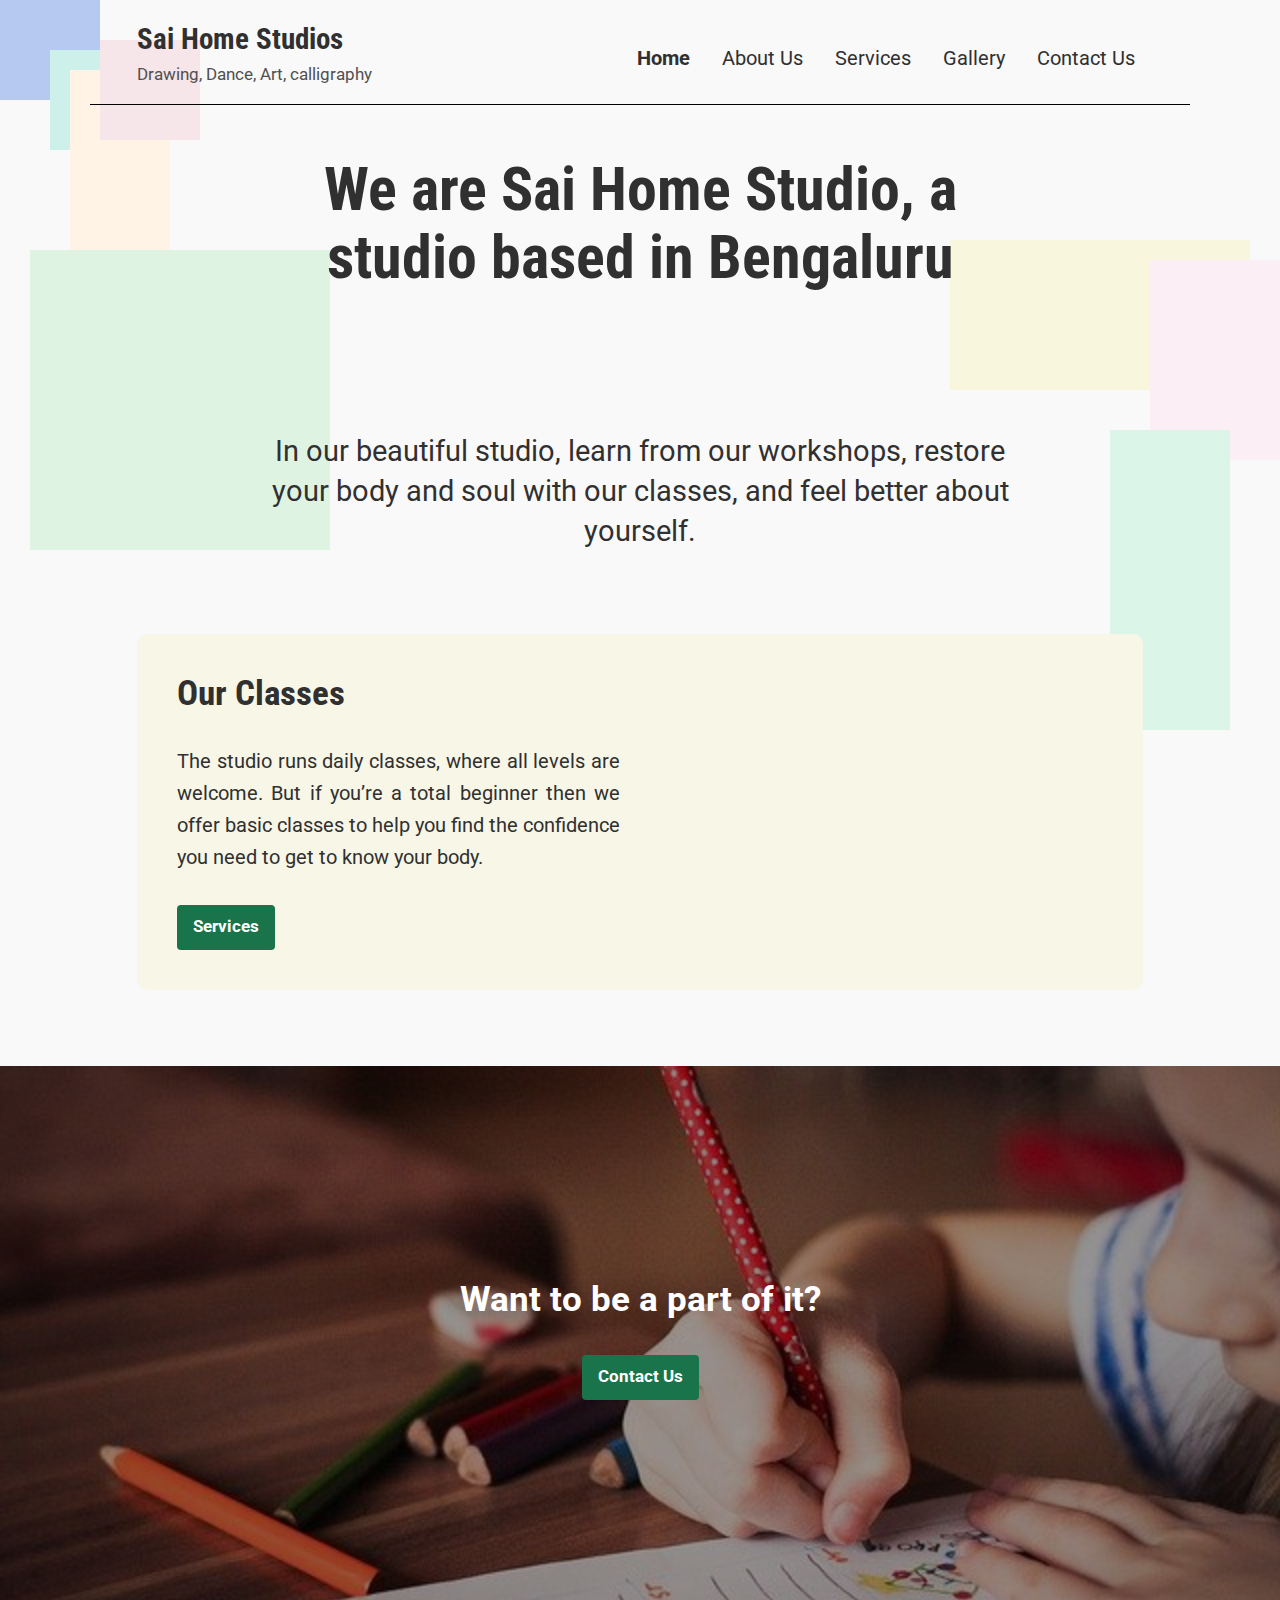
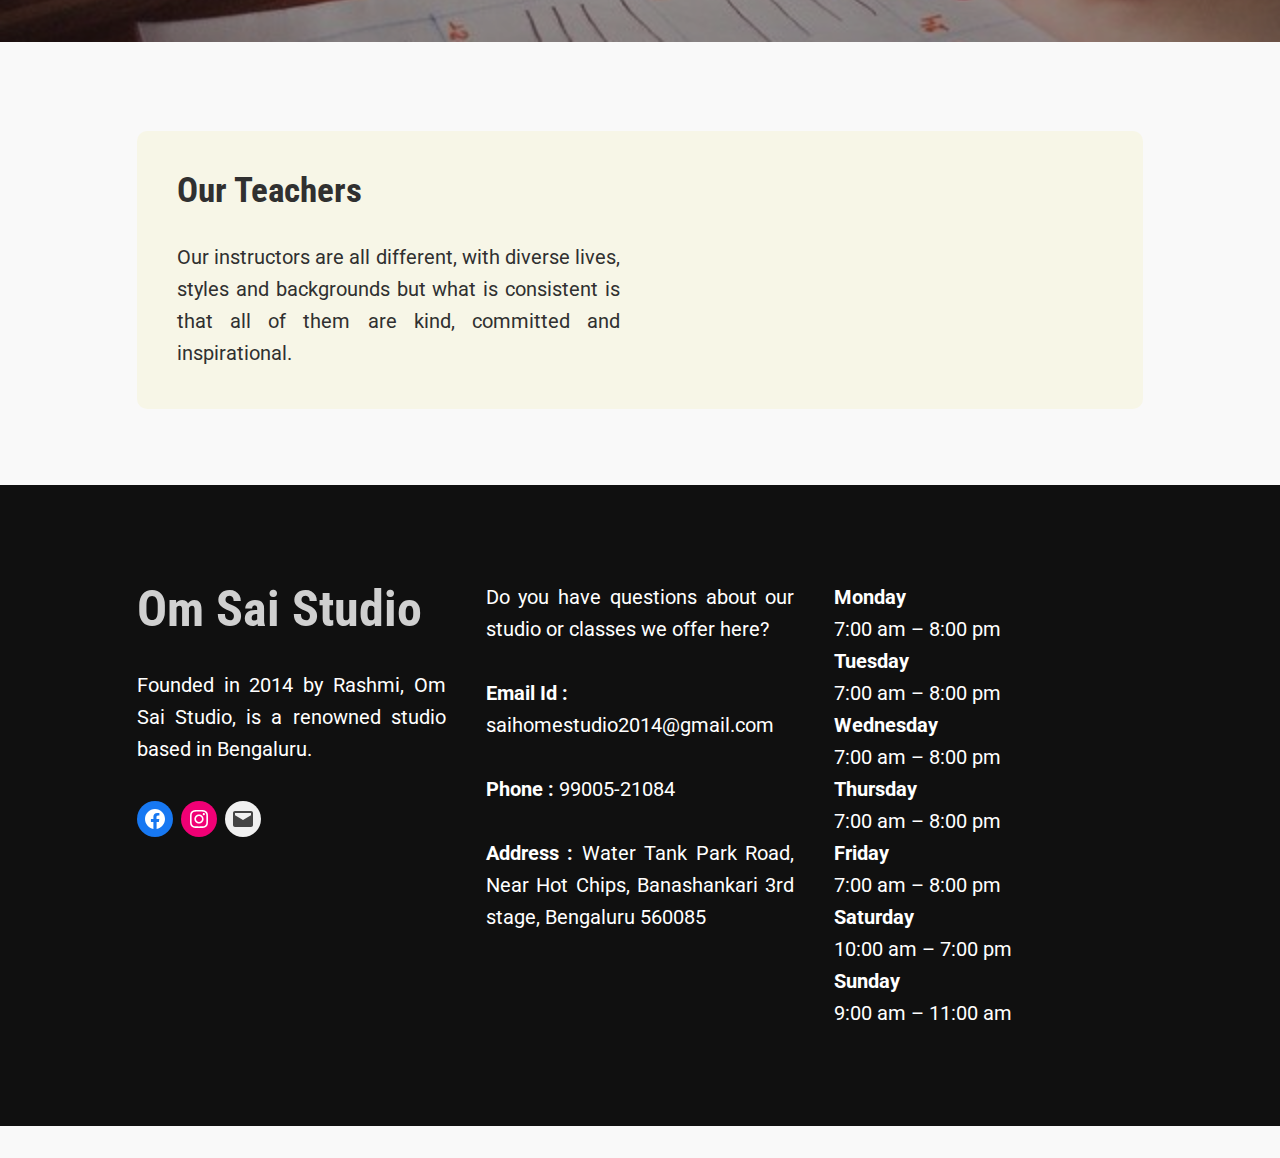
==== index.html @ 596f4fbd "Add files via upload" ====
<!doctype html>
<html lang="en">

<!-- Mirrored from confusemecom.wordpress.com/ by HTTrack Website Copier/3.x [XR&CO'2014], Mon, 20 Sep 2021 09:26:10 GMT -->
<!-- Added by HTTrack --><meta http-equiv="content-type" content="text/html;charset=UTF-8" /><!-- /Added by HTTrack -->
<head>
	<meta charset="UTF-8" />
	<meta name="viewport" content="width=device-width, initial-scale=1" />
	<link rel="profile" href="https://gmpg.org/xfn/11" />
	<title>Sai Home Studios &#8211; Drawing, Dance, Art, calligraphy</title>
<meta name='robots' content='max-image-preview:large' />
<link rel='dns-prefetch' href='http://s2.wp.com/' />
<link rel='dns-prefetch' href='http://s1.wp.com/' />
<link rel='dns-prefetch' href='http://s0.wp.com/' />
<link rel='dns-prefetch' href='http://wordpress.com/' />
<link rel='dns-prefetch' href='http://fonts.googleapis.com/' />
<link rel='dns-prefetch' href='http://s.pubmine.com/' />
<link rel='dns-prefetch' href='http://x.bidswitch.net/' />
<link rel='dns-prefetch' href='http://static.criteo.net/' />
<link rel='dns-prefetch' href='http://ib.adnxs.com/' />
<link rel='dns-prefetch' href='http://aax.amazon-adsystem.com/' />
<link rel='dns-prefetch' href='http://bidder.criteo.com/' />
<link rel='dns-prefetch' href='http://cas.criteo.com/' />
<link rel='dns-prefetch' href='http://gum.criteo.com/' />
<link rel='dns-prefetch' href='http://ads.pubmatic.com/' />
<link rel='dns-prefetch' href='http://gads.pubmatic.com/' />
<link rel='dns-prefetch' href='http://tpc.googlesyndication.com/' />
<link rel='dns-prefetch' href='http://ad.doubleclick.net/' />
<link rel='dns-prefetch' href='http://googleads.g.doubleclick.net/' />
<link rel='dns-prefetch' href='http://www.googletagservices.com/' />
<link rel='dns-prefetch' href='http://cdn.switchadhub.com/' />
<link rel='dns-prefetch' href='http://delivery.g.switchadhub.com/' />
<link rel='dns-prefetch' href='http://delivery.swid.switchadhub.com/' />
<link rel='dns-prefetch' href='http://a.teads.tv/' />
<link rel='dns-prefetch' href='http://prebid.media.net/' />
<link rel='dns-prefetch' href='http://adserver-us.adtech.advertising.com/' />
<link rel='dns-prefetch' href='http://fastlane.rubiconproject.com/' />
<link rel='dns-prefetch' href='http://prebid-server.rubiconproject.com/' />
<link rel='dns-prefetch' href='http://hb-api.omnitagjs.com/' />
<link rel='dns-prefetch' href='http://mtrx.go.sonobi.com/' />
<link rel='dns-prefetch' href='http://apex.go.sonobi.com/' />
<link rel='dns-prefetch' href='http://u.openx.net/' />
<link rel="alternate" type="application/rss+xml" title="Sai Home Studios &raquo; Feed" href="feed/index.html" />
<link rel="alternate" type="application/rss+xml" title="Sai Home Studios &raquo; Comments Feed" href="comments/feed/index.html" />
	<script type="text/javascript">
		/* <![CDATA[ */
		function addLoadEvent(func) {
			var oldonload = window.onload;
			if (typeof window.onload != 'function') {
				window.onload = func;
			} else {
				window.onload = function () {
					oldonload();
					func();
				}
			}
		}
		/* ]]> */
	</script>
			<script type="text/javascript">
			window._wpemojiSettings = {"baseUrl":"https:\/\/s0.wp.com\/wp-content\/mu-plugins\/wpcom-smileys\/twemoji\/2\/72x72\/","ext":".png","svgUrl":"https:\/\/s0.wp.com\/wp-content\/mu-plugins\/wpcom-smileys\/twemoji\/2\/svg\/","svgExt":".svg","source":{"concatemoji":"https:\/\/s1.wp.com\/wp-includes\/js\/wp-emoji-release.min.js?m=1625065786h&ver=5.8.1"}};
			!function(e,a,t){var n,r,o,i=a.createElement("canvas"),p=i.getContext&&i.getContext("2d");function s(e,t){var a=String.fromCharCode;p.clearRect(0,0,i.width,i.height),p.fillText(a.apply(this,e),0,0);e=i.toDataURL();return p.clearRect(0,0,i.width,i.height),p.fillText(a.apply(this,t),0,0),e===i.toDataURL()}function c(e){var t=a.createElement("script");t.src=e,t.defer=t.type="text/javascript",a.getElementsByTagName("head")[0].appendChild(t)}for(o=Array("flag","emoji"),t.supports={everything:!0,everythingExceptFlag:!0},r=0;r<o.length;r++)t.supports[o[r]]=function(e){if(!p||!p.fillText)return!1;switch(p.textBaseline="top",p.font="600 32px Arial",e){case"flag":return s([127987,65039,8205,9895,65039],[127987,65039,8203,9895,65039])?!1:!s([55356,56826,55356,56819],[55356,56826,8203,55356,56819])&&!s([55356,57332,56128,56423,56128,56418,56128,56421,56128,56430,56128,56423,56128,56447],[55356,57332,8203,56128,56423,8203,56128,56418,8203,56128,56421,8203,56128,56430,8203,56128,56423,8203,56128,56447]);case"emoji":return!s([10084,65039,8205,55357,56613],[10084,65039,8203,55357,56613])}return!1}(o[r]),t.supports.everything=t.supports.everything&&t.supports[o[r]],"flag"!==o[r]&&(t.supports.everythingExceptFlag=t.supports.everythingExceptFlag&&t.supports[o[r]]);t.supports.everythingExceptFlag=t.supports.everythingExceptFlag&&!t.supports.flag,t.DOMReady=!1,t.readyCallback=function(){t.DOMReady=!0},t.supports.everything||(n=function(){t.readyCallback()},a.addEventListener?(a.addEventListener("DOMContentLoaded",n,!1),e.addEventListener("load",n,!1)):(e.attachEvent("onload",n),a.attachEvent("onreadystatechange",function(){"complete"===a.readyState&&t.readyCallback()})),(n=t.source||{}).concatemoji?c(n.concatemoji):n.wpemoji&&n.twemoji&&(c(n.twemoji),c(n.wpemoji)))}(window,document,window._wpemojiSettings);
		</script>
		<style type="text/css">
img.wp-smiley,
img.emoji {
	display: inline !important;
	border: none !important;
	box-shadow: none !important;
	height: 1em !important;
	width: 1em !important;
	margin: 0 .07em !important;
	vertical-align: -0.1em !important;
	background: none !important;
	padding: 0 !important;
}
</style>
	<link rel='stylesheet' id='all-css-0-1' href="style.css" type='text/css' media='all' />
<style id='wp-block-library-inline-css'>
.has-text-align-justify {
	text-align:justify;
}
</style>
<link rel='stylesheet' id='print-css-1-1' href='../s1.wp.com/wp-content/themes/pub/varia/print9298.css?m=1571655471h&amp;cssminify=yes' type='text/css' media='print' />
<link rel='stylesheet' id='all-css-2-1' href='style1.css' type='text/css' media='all' />
<link crossorigin="anonymous" rel='stylesheet' id='balasana-fonts-css'  href='https://fonts.googleapis.com/css?family=Roboto+Condensed%3A400%2C400i%2C700%2C700i%7CRoboto%3A400%2C400i%2C700%2C700i&amp;subset=latin%2Clatin-ext' media='all' />
<link rel='stylesheet' id='all-css-4-1' href='../s0.wp.com/wp-content/themes/pub/balasana/styleee19.css?m=1631178000h&amp;cssminify=yes' type='text/css' media='all' />
<style id='jetpack-global-styles-frontend-style-inline-css'>
:root { --font-headings: unset; --font-base: unset; --font-headings-default: -apple-system,BlinkMacSystemFont,"Segoe UI",Roboto,Oxygen-Sans,Ubuntu,Cantarell,"Helvetica Neue",sans-serif; --font-base-default: -apple-system,BlinkMacSystemFont,"Segoe UI",Roboto,Oxygen-Sans,Ubuntu,Cantarell,"Helvetica Neue",sans-serif;}
</style>
<link rel='stylesheet' id='all-css-6-1' href='https://s1.wp.com/_static/??-eJxti8sKgCAQAH8o297RIfoWE1NjdaVV+v3o0CHqNAzMwBmFopB0SOCziJiNCwyROIkNpTuArTxcMA9LxVzA/8WknESBZOgtnylZ7TWD7cAgrRLvYPFzPbT12PRTX+0XZRA3zg==?cssminify=yes' type='text/css' media='all' />
<script id='wpcom-actionbar-placeholder-js-extra'>
var actionbardata = {"siteID":"173208631","siteName":"Sai Home Studios","siteURL":"http:\/\/confusemecom.wordpress.com","siteHost":"confusemecom.wordpress.com","icon":"<img alt='' src='https:\/\/s2.wp.com\/i\/logo\/wpcom-gray-white.png' class='avatar avatar-50' height='50' width='50' \/>","canManageOptions":"","canCustomizeSite":"","isFollowing":"","themeSlug":"pub\/balasana","signupURL":"https:\/\/wordpress.com\/start\/","loginURL":"https:\/\/wordpress.com\/log-in?redirect_to=https%3A%2F%2Fconfusemecom.wordpress.com%2F&signup_flow=account","themeURL":"https:\/\/wordpress.com\/theme\/balasana\/","xhrURL":"https:\/\/confusemecom.wordpress.com\/wp-admin\/admin-ajax.php","nonce":"1569becc93","isSingular":"1","isFolded":"","isLoggedIn":"","isMobile":"","subscribeNonce":"<input type=\"hidden\" id=\"_wpnonce\" name=\"_wpnonce\" value=\"d8357af1ea\" \/>","referer":"https:\/\/confusemecom.wordpress.com\/","canFollow":"1","feedID":"103667141","statusMessage":"","subsEmailDefault":"instantly","customizeLink":"https:\/\/confusemecom.wordpress.com\/wp-admin\/customize.php?url=https%3A%2F%2Fconfusemecom.wordpress.com%2F","postID":"42","shortlink":"https:\/\/wp.me\/PbILtB-G","canEditPost":"","editLink":"https:\/\/wordpress.com\/page\/confusemecom.wordpress.com\/42","statsLink":"https:\/\/wordpress.com\/stats\/post\/42\/confusemecom.wordpress.com","i18n":{"view":"View site","follow":"Follow","following":"Following","edit":"Edit","login":"Log in","signup":"Sign up","customize":"Customize","report":"Report this content","themeInfo":"Get theme: Balasana","shortlink":"Copy shortlink","copied":"Copied","followedText":"New posts from this site will now appear in your <a href=\"https:\/\/wordpress.com\/read\">Reader<\/a>","foldBar":"Collapse this bar","unfoldBar":"Expand this bar","editSubs":"Manage subscriptions","viewReader":"View site in Reader","viewReadPost":"View post in Reader","subscribe":"Sign me up","enterEmail":"Enter your email address","followers":"","alreadyUser":"Already have a WordPress.com account? <a href=\"https:\/\/wordpress.com\/log-in?redirect_to=https%3A%2F%2Fconfusemecom.wordpress.com%2F&signup_flow=account\">Log in now.<\/a>","stats":"Stats","notifyNewPosts":"Notify me of new posts","notifyNewPostsDetails":"Receive web and mobile notifications for new posts from this site.","emailNewPosts":"Email me new posts","emailNewPostsDetails":"You can customize your notification settings further <a href=\"https:\/\/wordpress.com\/following\/manage?s=confusemecom.wordpress.com\">here<\/a>.","emailNewComments":"Email me new comments","instantly":"Instantly","daily":"Daily","weekly":"Weekly"}};
</script>
<script crossorigin='anonymous' type='text/javascript' src='https://s2.wp.com/_static/??-eJyFykEKwkAMQNELmQ4qtboQz1LbWDJMknGSQXt7K9SFILj6i//CI8Og4igeooWs5oxm/YRNtE34vqxXSgjVsCxAHEhu+sOV5JCLPufPIxlSHdHeM94rlnlNwyR/ETBNpXdc8YXP28OuOx3brt3HF3swRvU='></script>
<script type='text/javascript'>
	window.addEventListener( 'DOMContentLoaded', function() {
		rltInitialize( {"token":null,"iframeOrigins":["https:\/\/widgets.wp.com"]} );
	} );
</script>
<link rel="EditURI" type="application/rsd+xml" title="RSD" href="xmlrpc0db0.php?rsd" />
<link rel="wlwmanifest" type="application/wlwmanifest+xml" href="https://s1.wp.com/wp-includes/wlwmanifest.xml" />
<meta name="generator" content="WordPress.com" />
<link rel="canonical" href="index.html" />
<link rel='shortlink' href='https://wp.me/PbILtB-G' />
<link rel="alternate" type="application/json+oembed" href="https://public-api.wordpress.com/oembed/?format=json&amp;url=https%3A%2F%2Fconfusemecom.wordpress.com%2F&amp;for=wpcom-auto-discovery" /><link rel="alternate" type="application/xml+oembed" href="https://public-api.wordpress.com/oembed/?format=xml&amp;url=https%3A%2F%2Fconfusemecom.wordpress.com%2F&amp;for=wpcom-auto-discovery" />
<!-- Jetpack Open Graph Tags -->
<meta property="og:type" content="website" />
<meta property="og:title" content="Sai Home Studios" />
<meta property="og:description" content="Drawing, Dance, Art, calligraphy" />
<meta property="og:url" content="https://confusemecom.wordpress.com/" />
<meta property="og:site_name" content="Sai Home Studios" />
<meta property="og:image" content="https://confusemecom.files.wordpress.com/2021/09/child-865116_640.jpg" />
<meta property="og:image:width" content="640" />
<meta property="og:image:height" content="426" />
<meta property="og:locale" content="en_US" />
<meta name="twitter:site" content="@wordpressdotcom" />
<meta name="twitter:text:title" content="Home" />
<meta name="twitter:image" content="https://confusemecom.files.wordpress.com/2021/09/child-865116_640.jpg?w=640" />
<meta name="twitter:card" content="summary_large_image" />
<meta property="fb:app_id" content="249643311490" />
<meta property="article:publisher" content="https://www.facebook.com/WordPresscom" />

<!-- End Jetpack Open Graph Tags -->
<!-- <link rel="shortcut icon" type="image/x-icon" href="https://s1.wp.com/i/favicon.ico" sizes="16x16 24x24 32x32 48x48" /> -->
<!-- <link rel="icon" type="image/x-icon" href="https://s1.wp.com/i/favicon.ico" sizes="16x16 24x24 32x32 48x48" /> -->
<link rel="shortcut icon" type="image/x-icon" href="favi.ico" sizes="16x16 24x24 32x32 48x48" />
<link rel="icon" type="image/x-icon" href="favi.ico" sizes="16x16 24x24 32x32 48x48" />
<link rel="apple-touch-icon" href="../s2.wp.com/i/webclip.png" />
<link rel="search" type="application/opensearchdescription+xml" href="osd.xml" title="Sai Home Studios" />
<link rel="search" type="application/opensearchdescription+xml" href="https://s1.wp.com/opensearch.xml" title="WordPress.com" />
<meta name="application-name" content="Sai Home Studios" /><meta name="msapplication-window" content="width=device-width;height=device-height" /><meta name="msapplication-tooltip" content="Drawing, Dance, Art, calligraphy" /><meta name="msapplication-task" content="name=Subscribe;action-uri=https://confusemecom.wordpress.com/feed/;icon-uri=https://s1.wp.com/i/favicon.ico" /><meta name="msapplication-task" content="name=Sign up for a free blog;action-uri=http://wordpress.com/signup/;icon-uri=https://s1.wp.com/i/favicon.ico" /><meta name="msapplication-task" content="name=WordPress.com Support;action-uri=http://support.wordpress.com/;icon-uri=https://s1.wp.com/i/favicon.ico" /><meta name="msapplication-task" content="name=WordPress.com Forums;action-uri=http://forums.wordpress.com/;icon-uri=https://s1.wp.com/i/favicon.ico" /><meta name="description" content="We are Sai Home Studio, a studio based in ,Bengaluru In our beautiful studio, learn from our workshops, restore your body and soul with our classes, and feel better about yourself. Our Classes The studio runs daily classes, where all levels are welcome. But if you’re a total beginner then we offer basic classes to&hellip;" />
		<script type="text/javascript">

			window.doNotSellCallback = function() {

				var linkElements = [
					'a[href="https://wordpress.com/?ref=footer_blog"]',
					'a[href="https://wordpress.com/?ref=footer_website"]',
					'a[href="https://wordpress.com/?ref=vertical_footer"]',
					'a[href^="https://wordpress.com/?ref=footer_segment_"]',
				].join(',');

				var dnsLink = document.createElement( 'a' );
				dnsLink.href = 'https://wordpress.com/advertising-program-optout/';
				dnsLink.classList.add( 'do-not-sell-link' );
				dnsLink.rel = 'nofollow';
				dnsLink.style.marginLeft = '0.5em';
				dnsLink.textContent = 'Do Not Sell My Personal Information';

				var creditLinks = document.querySelectorAll( linkElements );

				if ( 0 === creditLinks.length ) {
					return false;
				}

				Array.prototype.forEach.call( creditLinks, function( el ) {
					el.insertAdjacentElement( 'afterend', dnsLink );
				});

				return true;
			};

		</script>
				<script type="text/javascript">
		function __ATA_CC() {var v = document.cookie.match('(^|;) ?personalized-ads-consent=([^;]*)(;|$)');return v ? 1 : 0;}
		var __ATA_PP = { 'pt': 0, 'ht': 0, 'tn': 'balasana', 'amp': false, 'consent': __ATA_CC(), 'gdpr_applies': false, 'ad': { 'label': { 'text': 'Advertisements' }, 'reportAd': { 'text': 'Report this ad' } }, 'siteid': 8982, 'blogid': 173208631 };
		var __ATA = __ATA || {};
		__ATA.cmd = __ATA.cmd || [];
		__ATA.criteo = __ATA.criteo || {};
		__ATA.criteo.cmd = __ATA.criteo.cmd || [];
		</script>
		<script type="text/javascript">
		(function(){var g=Date.now||function(){return+new Date};function h(a,b){a:{for(var c=a.length,d="string"==typeof a?a.split(""):a,e=0;e<c;e++)if(e in d&&b.call(void 0,d[e],e,a)){b=e;break a}b=-1}return 0>b?null:"string"==typeof a?a.charAt(b):a[b]};function k(a,b,c){c=null!=c?"="+encodeURIComponent(String(c)):"";if(b+=c){c=a.indexOf("#");0>c&&(c=a.length);var d=a.indexOf("?");if(0>d||d>c){d=c;var e=""}else e=a.substring(d+1,c);a=[a.substr(0,d),e,a.substr(c)];c=a[1];a[1]=b?c?c+"&"+b:b:c;a=a[0]+(a[1]?"?"+a[1]:"")+a[2]}return a};var l=0;function m(a,b){var c=document.createElement("script");c.src=a;c.onload=function(){b&&b(void 0)};c.onerror=function(){b&&b("error")};a=document.getElementsByTagName("head");var d;a&&0!==a.length?d=a[0]:d=document.documentElement;d.appendChild(c)}function n(a){var b=void 0===b?document.cookie:b;return(b=h(b.split("; "),function(c){return-1!=c.indexOf(a+"=")}))?b.split("=")[1]:""}function p(a){return"string"==typeof a&&0<a.length}
		function r(a,b,c){b=void 0===b?"":b;c=void 0===c?".":c;var d=[];Object.keys(a).forEach(function(e){var f=a[e],q=typeof f;"object"==q&&null!=f||"function"==q?d.push(r(f,b+e+c)):null!==f&&void 0!==f&&(e=encodeURIComponent(b+e),d.push(e+"="+encodeURIComponent(f)))});return d.filter(p).join("&")}function t(a,b){a||((window.__ATA||{}).config=b.c,m(b.url))}var u=Math.floor(1E13*Math.random()),v=window.__ATA||{};window.__ATA=v;window.__ATA.cmd=v.cmd||[];v.rid=u;v.createdAt=g();var w=window.__ATA||{},x="s.pubmine.com";
		w&&w.serverDomain&&(x=w.serverDomain);var y="//"+x+"/conf",z=window.top===window,A=window.__ATA_PP&&window.__ATA_PP.gdpr_applies,B="boolean"===typeof A?Number(A):null,C=window.__ATA_PP||null,D=z?document.referrer?document.referrer:null:null,E=z?window.location.href:document.referrer?document.referrer:null,F,G=n("__ATA_tuuid");F=G?G:null;var H=window.innerWidth+"x"+window.innerHeight,I=n("usprivacy"),J=r({gdpr:B,pp:C,rid:u,src:D,ref:E,tuuid:F,vp:H,us_privacy:I?I:null},"",".");
		(function(a){var b=void 0===b?"cb":b;l++;var c="callback__"+g().toString(36)+"_"+l.toString(36);a=k(a,b,c);window[c]=function(d){t(void 0,d)};m(a,function(d){d&&t(d)})})(y+"?"+J);}).call(this);
		</script><!-- There is no amphtml version available for this URL. --><script type="text/javascript">
	window.google_analytics_uacct = "UA-52447-2";
</script>

<script type="text/javascript">
	var _gaq = _gaq || [];
	_gaq.push(['_setAccount', 'UA-52447-2']);
	_gaq.push(['_gat._anonymizeIp']);
	_gaq.push(['_setDomainName', 'wordpress.com']);
	_gaq.push(['_initData']);
	_gaq.push(['_trackPageview']);

	(function() {
		var ga = document.createElement('script'); ga.type = 'text/javascript'; ga.async = true;
		ga.src = ('https:' == document.location.protocol ? 'https://ssl' : 'http://www') + '.google-analytics.com/ga.js';
		(document.getElementsByTagName('head')[0] || document.getElementsByTagName('body')[0]).appendChild(ga);
	})();
</script>
</head>

<body style="background:#F9F9F9;" class="home page-template-default page page-id-42 wp-embed-responsive customizer-styles-applied singular image-filters-enabled hide-homepage-title has-marketing-bar has-marketing-bar-theme-balasana highlander-enabled highlander-light">

<div class="bubbles"> <p style="width: 100px;"></p> </div>
<div class="bubble"> <p style="width:100px"></p> </div>
<div class="bubbl"> <p style="width:100px"></p> </div>
<div class="bubb"> <p style="width:100px"></p> </div>
<div class="bub"> <p style="width:300px"></p> </div>
<div class="bu"> <p style="width:300px"></p> </div>
<div class="b"> <p style="width:130px"></p> </div>
<div class="c"> <p style="width:120px"></p> </div>
<div id="page" class="site">
	<a class="skip-link screen-reader-text" href="#content">Skip to content</a>

	<header  id="masthead"  class="site-header responsive-max-width">
	<div class="site-branding">

								<p class="site-title"><a href="index.html" rel="home">Sai Home Studios</a></p>
								<!-- <img src="shsWhite.png" style="height:70px;" class="site-title"> -->

				<p class="site-description">
				Drawing, Dance, Art, calligraphy			</p>
	</div><!-- .site-branding -->
		<nav id="site-navigation" class="main-navigation" aria-label="Main Navigation">
		<input type="checkbox" role="button" aria-haspopup="true" id="toggle" class="hide-visually">
		<label for="toggle" id="toggle-menu" class="button">
			Menu			<span class="hide-visually expanded-text">expanded</span>
			<span class="hide-visually collapsed-text">collapsed</span>
		</label>
		<div class="menu-primary-container">
<ul id="menu-primary" class="main-menu" aria-label="submenu">
<img src="shsWhite.png" style="height:0;padding:10px 10px 10px 0;" class="menu-icon">
<li id="menu-item-15" class="menu-item menu-item-type-post_type menu-item-object-page menu-item-home current-menu-item page_item page-item-42 current_page_item menu-item-15"><a href="index.html" aria-current="page">Home</a></li>
<li id="menu-item-55" class="menu-item menu-item-type-post_type menu-item-object-page menu-item-55"><a href="about-us.html">About Us</a></li>
<li id="menu-item-56" class="menu-item menu-item-type-post_type menu-item-object-page menu-item-56"><a href="services.html">Services</a></li>
<li id="menu-item-57" class="menu-item menu-item-type-post_type menu-item-object-page menu-item-57"><a href="gallery.html">Gallery</a></li>
<li id="menu-item-58" class="menu-item menu-item-type-post_type menu-item-object-page menu-item-58"><a href="contact-us.html">Contact Us</a></li>
</ul></div>	</nav><!-- #site-navigation -->
</header><!-- #masthead -->
<div class="overflow" style="background:#000000;height:1px;width:1100px;margin:auto;">

</div>

	<div id="content" class="site-content">

	<section id="primary" class="content-area">
		<main id="main" class="site-main">


<article id="post-42" class="post-42 page type-page status-publish hentry entry">

	<header class="entry-header responsive-max-width">

<h1 class="entry-title">Home</h1>
	</header>


	<div class="entry-content">
<div style="height:2px;" aria-hidden="true" class="wp-mob"></div>
<h1 class="has-text-align-center" id="head">We are Sai Home Studio, a studio based in Bengaluru</h1>



<div style="height:2px;" aria-hidden="true" class="wp-mob"></div>




	<figure id="headImg" class="wp-block-image alignwide size-large"><img data-attachment-id="60" data-permalink="https://confusemecom.wordpress.com/home/hindu-2178480_1280/" data-orig-file="https://confusemecom.files.wordpress.com/2021/09/hindu-2178480_1280.jpg" data-orig-size="1280,902" data-comments-opened="1" data-image-meta="{&quot;aperture&quot;:&quot;0&quot;,&quot;credit&quot;:&quot;&quot;,&quot;camera&quot;:&quot;&quot;,&quot;caption&quot;:&quot;&quot;,&quot;created_timestamp&quot;:&quot;0&quot;,&quot;copyright&quot;:&quot;&quot;,&quot;focal_length&quot;:&quot;0&quot;,&quot;iso&quot;:&quot;0&quot;,&quot;shutter_speed&quot;:&quot;0&quot;,&quot;title&quot;:&quot;&quot;,&quot;orientation&quot;:&quot;0&quot;}" data-image-title="hindu-2178480_1280" data-image-description="" data-image-caption="" data-medium-file="https://confusemecom.files.wordpress.com/2021/09/hindu-2178480_1280.jpg?w=300" data-large-file="https://confusemecom.files.wordpress.com/2021/09/hindu-2178480_1280.jpg?w=750" src="hindu-2178480_12802dff.jpg?w=1024" alt="" class="wp-image-60" srcset="https://confusemecom.files.wordpress.com/2021/09/hindu-2178480_1280.jpg?w=1024 1024w, https://confusemecom.files.wordpress.com/2021/09/hindu-2178480_1280.jpg?w=150 150w, https://confusemecom.files.wordpress.com/2021/09/hindu-2178480_1280.jpg?w=300 300w, https://confusemecom.files.wordpress.com/2021/09/hindu-2178480_1280.jpg?w=768 768w, https://confusemecom.files.wordpress.com/2021/09/hindu-2178480_1280.jpg 1280w" sizes="(max-width: 1024px) 100vw, 1024px" /></figure>




<div style="height:32px;" aria-hidden="true" class="wp-promo"></div>



<p class="has-text-align-center has-large-font-size">In our beautiful studio, learn from our workshops, restore your body and soul with our classes, and feel better about yourself.</p>



<div style="height:45px;" aria-hidden="true" class="wp-promo"></div>



<div id="animClass" class="wp-block-columns alignwide are-vertically-aligned-center" style="background:#F7F6E7;padding:40px;border-radius:10px;">
<div class="wp-block-column is-vertically-aligned-center" >
<h4>Our Classes</h4>



<p style="text-align:justify;">The studio runs daily classes, where all levels are welcome. But if you’re a total beginner then we offer basic classes to help you find the confidence you need to get to know your body.</p>



<div class="wp-block-button"><a class="wp-block-button__link" href="services.html">Services</a></div>
</div>
<!-- https://balasanademo.wordpress.com/classes/ -->



<div class="wp-block-column is-vertically-aligned-center">
<figure class="wp-block-image size-large">
	<img data-attachment-id="61" data-permalink="https://confusemecom.wordpress.com/home/img_6756/" data-orig-file="https://confusemecom.files.wordpress.com/2021/09/img_6756.jpg" data-orig-size="5184,3456" data-comments-opened="1" data-image-meta="{&quot;aperture&quot;:&quot;4&quot;,&quot;credit&quot;:&quot;&quot;,&quot;camera&quot;:&quot;Canon EOS 1300D&quot;,&quot;caption&quot;:&quot;&quot;,&quot;created_timestamp&quot;:&quot;1607470561&quot;,&quot;copyright&quot;:&quot;&quot;,&quot;focal_length&quot;:&quot;18&quot;,&quot;iso&quot;:&quot;320&quot;,&quot;shutter_speed&quot;:&quot;0.016666666666667&quot;,&quot;title&quot;:&quot;&quot;,&quot;orientation&quot;:&quot;1&quot;}" data-image-title="IMG_6756" data-image-description="" data-image-caption="" data-medium-file="https://confusemecom.files.wordpress.com/2021/09/img_6756.jpg?w=300" data-large-file="https://confusemecom.files.wordpress.com/2021/09/img_6756.jpg?w=750" src="img_67562dff.jpg?w=1024" alt="" class="wp-image-61" srcset="https://confusemecom.files.wordpress.com/2021/09/img_6756.jpg?w=1024 1024w, https://confusemecom.files.wordpress.com/2021/09/img_6756.jpg?w=2048 2048w, https://confusemecom.files.wordpress.com/2021/09/img_6756.jpg?w=150 150w, https://confusemecom.files.wordpress.com/2021/09/img_6756.jpg?w=300 300w, https://confusemecom.files.wordpress.com/2021/09/img_6756.jpg?w=768 768w" sizes="(max-width: 1024px) 100vw, 1024px" /></figure>
</div>
</div>



<div style="height:64px;" aria-hidden="true" class="wp-block-spacer"></div>



<div class="wp-block-cover alignfull has-background-dim-40 has-background-dim" style="background-color:#000000;"><img data-attachment-id="62" data-permalink="https://confusemecom.wordpress.com/home/child-865116_640/" data-orig-file="https://confusemecom.files.wordpress.com/2021/09/child-865116_640.jpg" data-orig-size="640,426" data-comments-opened="1" data-image-meta="{&quot;aperture&quot;:&quot;0&quot;,&quot;credit&quot;:&quot;&quot;,&quot;camera&quot;:&quot;&quot;,&quot;caption&quot;:&quot;&quot;,&quot;created_timestamp&quot;:&quot;0&quot;,&quot;copyright&quot;:&quot;&quot;,&quot;focal_length&quot;:&quot;0&quot;,&quot;iso&quot;:&quot;0&quot;,&quot;shutter_speed&quot;:&quot;0&quot;,&quot;title&quot;:&quot;&quot;,&quot;orientation&quot;:&quot;0&quot;}" data-image-title="child-865116_640" data-image-description="" data-image-caption="" data-medium-file="https://confusemecom.files.wordpress.com/2021/09/child-865116_640.jpg?w=300" data-large-file="https://confusemecom.files.wordpress.com/2021/09/child-865116_640.jpg?w=640" class="wp-block-cover__image-background wp-image-62" alt="" src="child-865116_640.jpg" data-object-fit="cover" /><div class="wp-block-cover__inner-container">
<p class="has-text-align-center has-huge-font-size"><strong>Want to be a part of it?</strong><strong></strong></p>



<div class="wp-block-button aligncenter is-style-fill"><a class="wp-block-button__link has-background-color has-primary-background-color has-text-color has-background" href="contact-us.html">Contact Us</a></div>



<p></p>
</div></div>



<div style="height:64px;" aria-hidden="true" class="wp-block-spacer"></div>



<div id="animTeach" class="wp-block-columns alignwide are-vertically-aligned-center" style="background:#F7F6E7;padding:40px;border-radius:10px;">
<div class="wp-block-column is-vertically-aligned-center">
<h4>Our Teachers</h4>



<p style="text-align:justify;">Our instructors are all different, with diverse lives, styles and backgrounds but what is consistent is that all of them are kind, committed and inspirational.</p>



<!-- <div class="wp-block-button"><a class="wp-block-button__link" href="">View Teachers</a></div> -->
</div>
<!-- https://balasanademo.wordpress.com/teachers/ -->



<div class="wp-block-column is-vertically-aligned-center">
<figure class="wp-block-image size-large"><img data-attachment-id="160" data-permalink="https://confusemecom.wordpress.com/gallery/img_6805-2/" data-orig-file="https://confusemecom.files.wordpress.com/2021/09/img_6805-1.jpg" data-orig-size="3628,2419" data-comments-opened="1" data-image-meta="{&quot;aperture&quot;:&quot;0&quot;,&quot;credit&quot;:&quot;&quot;,&quot;camera&quot;:&quot;&quot;,&quot;caption&quot;:&quot;&quot;,&quot;created_timestamp&quot;:&quot;0&quot;,&quot;copyright&quot;:&quot;&quot;,&quot;focal_length&quot;:&quot;0&quot;,&quot;iso&quot;:&quot;0&quot;,&quot;shutter_speed&quot;:&quot;0&quot;,&quot;title&quot;:&quot;&quot;,&quot;orientation&quot;:&quot;0&quot;}" data-image-title="IMG_6805" data-image-description="" data-image-caption="" data-medium-file="https://confusemecom.files.wordpress.com/2021/09/img_6805-1.jpg?w=300" data-large-file="https://confusemecom.files.wordpress.com/2021/09/img_6805-1.jpg?w=750" src="img_6805-10353.jpg?w=750" alt="" class="wp-image-160" srcset="https://confusemecom.files.wordpress.com/2021/09/img_6805-1.jpg?w=750 750w, https://confusemecom.files.wordpress.com/2021/09/img_6805-1.jpg?w=1500 1500w, https://confusemecom.files.wordpress.com/2021/09/img_6805-1.jpg?w=150 150w, https://confusemecom.files.wordpress.com/2021/09/img_6805-1.jpg?w=300 300w, https://confusemecom.files.wordpress.com/2021/09/img_6805-1.jpg?w=768 768w, https://confusemecom.files.wordpress.com/2021/09/img_6805-1.jpg?w=1024 1024w" sizes="(max-width: 750px) 100vw, 750px" /></figure>
</div>
</div>



<div style="height:64px;" aria-hidden="true" class="wp-block-spacer"></div>



<div class="wp-container-614853b1c1b31 wp-block-group alignfull has-foreground-dark-background-color has-background"><div class="wp-block-group__inner-container">
<div style="height:32px;" aria-hidden="true" class="wp-block-spacer"></div>



<div  class="wp-block-columns alignwide mobView">
<div  class="wp-block-column">
<h2  class="has-background-dark-color has-text-color">Om Sai Studio</h2>

<!-- has-text-color -->

<p style="text-align:justify;" class="has-background-dark-color ">Founded in 2014 by Rashmi, Om Sai Studio, is a renowned  studio based in Bengaluru.</p>



<ul  class="wp-block-social-links"><li class="wp-social-link wp-social-link-facebook wp-block-social-link"><a href="https://www.facebook.com/" aria-label="Facebook: https://www.facebook.com/"  class="wp-block-social-link-anchor"> <svg width="24" height="24" viewBox="0 0 24 24" version="1.1" xmlns="http://www.w3.org/2000/svg" role="img" aria-hidden="true" focusable="false"><path d="M12 2C6.5 2 2 6.5 2 12c0 5 3.7 9.1 8.4 9.9v-7H7.9V12h2.5V9.8c0-2.5 1.5-3.9 3.8-3.9 1.1 0 2.2.2 2.2.2v2.5h-1.3c-1.2 0-1.6.8-1.6 1.6V12h2.8l-.4 2.9h-2.3v7C18.3 21.1 22 17 22 12c0-5.5-4.5-10-10-10z"></path></svg></a></li>

<li class="wp-social-link wp-social-link-instagram wp-block-social-link"><a href="https://www.instagram.com/" aria-label="Instagram: https://www.instagram.com/"  class="wp-block-social-link-anchor"> <svg width="24" height="24" viewBox="0 0 24 24" version="1.1" xmlns="http://www.w3.org/2000/svg" role="img" aria-hidden="true" focusable="false"><path d="M12,4.622c2.403,0,2.688,0.009,3.637,0.052c0.877,0.04,1.354,0.187,1.671,0.31c0.42,0.163,0.72,0.358,1.035,0.673 c0.315,0.315,0.51,0.615,0.673,1.035c0.123,0.317,0.27,0.794,0.31,1.671c0.043,0.949,0.052,1.234,0.052,3.637 s-0.009,2.688-0.052,3.637c-0.04,0.877-0.187,1.354-0.31,1.671c-0.163,0.42-0.358,0.72-0.673,1.035 c-0.315,0.315-0.615,0.51-1.035,0.673c-0.317,0.123-0.794,0.27-1.671,0.31c-0.949,0.043-1.233,0.052-3.637,0.052 s-2.688-0.009-3.637-0.052c-0.877-0.04-1.354-0.187-1.671-0.31c-0.42-0.163-0.72-0.358-1.035-0.673 c-0.315-0.315-0.51-0.615-0.673-1.035c-0.123-0.317-0.27-0.794-0.31-1.671C4.631,14.688,4.622,14.403,4.622,12 s0.009-2.688,0.052-3.637c0.04-0.877,0.187-1.354,0.31-1.671c0.163-0.42,0.358-0.72,0.673-1.035 c0.315-0.315,0.615-0.51,1.035-0.673c0.317-0.123,0.794-0.27,1.671-0.31C9.312,4.631,9.597,4.622,12,4.622 M12,3 C9.556,3,9.249,3.01,8.289,3.054C7.331,3.098,6.677,3.25,6.105,3.472C5.513,3.702,5.011,4.01,4.511,4.511 c-0.5,0.5-0.808,1.002-1.038,1.594C3.25,6.677,3.098,7.331,3.054,8.289C3.01,9.249,3,9.556,3,12c0,2.444,0.01,2.751,0.054,3.711 c0.044,0.958,0.196,1.612,0.418,2.185c0.23,0.592,0.538,1.094,1.038,1.594c0.5,0.5,1.002,0.808,1.594,1.038 c0.572,0.222,1.227,0.375,2.185,0.418C9.249,20.99,9.556,21,12,21s2.751-0.01,3.711-0.054c0.958-0.044,1.612-0.196,2.185-0.418 c0.592-0.23,1.094-0.538,1.594-1.038c0.5-0.5,0.808-1.002,1.038-1.594c0.222-0.572,0.375-1.227,0.418-2.185 C20.99,14.751,21,14.444,21,12s-0.01-2.751-0.054-3.711c-0.044-0.958-0.196-1.612-0.418-2.185c-0.23-0.592-0.538-1.094-1.038-1.594 c-0.5-0.5-1.002-0.808-1.594-1.038c-0.572-0.222-1.227-0.375-2.185-0.418C14.751,3.01,14.444,3,12,3L12,3z M12,7.378 c-2.552,0-4.622,2.069-4.622,4.622S9.448,16.622,12,16.622s4.622-2.069,4.622-4.622S14.552,7.378,12,7.378z M12,15 c-1.657,0-3-1.343-3-3s1.343-3,3-3s3,1.343,3,3S13.657,15,12,15z M16.804,6.116c-0.596,0-1.08,0.484-1.08,1.08 s0.484,1.08,1.08,1.08c0.596,0,1.08-0.484,1.08-1.08S17.401,6.116,16.804,6.116z"></path></svg></a></li>

<li class="wp-social-link wp-social-link-mail wp-block-social-link"><a href="http://saihomestudio2014@gmail.com/" aria-label="Mail: saihomestudio2014@gmail.com"  class="wp-block-social-link-anchor"> <svg width="24" height="24" viewBox="0 0 24 24" version="1.1" xmlns="http://www.w3.org/2000/svg" role="img" aria-hidden="true" focusable="false"><path d="M20,4H4C2.895,4,2,4.895,2,6v12c0,1.105,0.895,2,2,2h16c1.105,0,2-0.895,2-2V6C22,4.895,21.105,4,20,4z M20,8.236l-8,4.882 L4,8.236V6h16V8.236z"></path></svg></a></li></ul>
</div>



<div class="wp-block-column">
<p style="text-align:justify;" >Do you have questions about our studio or classes we offer here?</p>



<p> <b>Email Id :</b> saihomestudio2014@gmail.com</p>



<p> <b>Phone :</b> 99005-21084</p>



<p style="text-align:justify;" > <b>Address :</b> Water Tank Park Road, Near Hot Chips, Banashankari 3rd stage, Bengaluru 560085<br></p>
</div>



<div class="wp-block-column"><dl class="jetpack-business-hours "><div class="jetpack-business-hours__item"><dt class="Mon">Monday</dt><dd class="Mon">7:00 am &#8211; 8:00 pm</dd></div><div class="jetpack-business-hours__item"><dt class="Tue">Tuesday</dt><dd class="Tue">7:00 am &#8211; 8:00 pm</dd></div><div class="jetpack-business-hours__item"><dt class="Wed">Wednesday</dt><dd class="Wed">7:00 am &#8211; 8:00 pm</dd></div><div class="jetpack-business-hours__item"><dt class="Thu">Thursday</dt><dd class="Thu">7:00 am &#8211; 8:00 pm</dd></div><div class="jetpack-business-hours__item"><dt class="Fri">Friday</dt><dd class="Fri">7:00 am &#8211; 8:00 pm</dd></div><div class="jetpack-business-hours__item"><dt class="Sat">Saturday</dt><dd class="Sat">10:00 am &#8211; 7:00 pm</dd></div><div class="jetpack-business-hours__item"><dt class="Sun">Sunday</dt><dd class="Sun">9:00 am &#8211; 11:00 am</dd></div></dl></div>
</div>



<div style="height:33px;" aria-hidden="true" class="wp-block-spacer"></div>
</div></div>



<!-- <p></p> -->
<!-- <div id="atatags-370373-614853b1c4dff">
        <script type="text/javascript">
            __ATA.cmd.push(function() {
                __ATA.initVideoSlot('atatags-370373-614853b1c4dff', {
                    sectionId: '370373',
                    format: 'inread'
                });
            });
        </script>
    </div>			<div id="atatags-26942-614853b1c4e88"></div>

			<script>
				__ATA.cmd.push(function() {
					__ATA.initDynamicSlot({
						id: 'atatags-26942-614853b1c4e88',
						location: 120,
						formFactor: '001',
						label: {
							text: 'Advertisements',
						},
						creative: {
							reportAd: {
								text: 'Report this ad',
							},
							privacySettings: {
								text: 'Privacy',

							}
						}
					});
				});
			</script> -->
			<!-- <div id="jp-post-flair" class="sharedaddy sd-sharing-enabled"><div class="sharedaddy sd-sharing-enabled"><div class="robots-nocontent sd-block sd-social sd-social-icon-text sd-sharing"><h3 class="sd-title">Share this:</h3><div class="sd-content"><ul><li class="share-twitter"><a rel="nofollow noopener noreferrer" data-shared="sharing-twitter-42" class="share-twitter sd-button share-icon" href="index9a7b.html?share=twitter" target="_blank" title="Click to share on Twitter"><span>Twitter</span></a></li><li class="share-facebook"><a rel="nofollow noopener noreferrer" data-shared="sharing-facebook-42" class="share-facebook sd-button share-icon" href="index5a58.html?share=facebook" target="_blank" title="Click to share on Facebook"><span>Facebook</span></a></li><li class="share-end"></li></ul></div></div></div></div>	</div>
			<!-- .entry-content -->

	</article><!-- #post-42 -->

		</main><!-- #main -->
	</section><!-- #primary -->


	</div><!-- #content -->

	<!-- <footer id="colophon" class="site-footer responsive-max-width">

	<div class="site-info">
					<a class="site-name" href="index.html" rel="home">Sai Home Studios</a><span class="comma">,</span>
<a href="https://wordpress.com/?ref=footer_segment_blog" rel="nofollow">Blog at WordPress.com.</a>	</div>

</footer> -->
<!-- #colophon -->

</div><!-- #page -->

<!--  -->
<!-- <div id="marketingbar" class="marketing-bar noskim"><div class="marketing-bar-text">Create your website with WordPress.com</div><a class="marketing-bar-button" href="https://wordpress.com/start/?ref=marketing_bar">Get started</a><a class="marketing-bar-link" tabindex="-1" aria-label="Create your website at WordPress.com" href="https://wordpress.com/start/?ref=marketing_bar"></a></div> -->
<script src='../0.gravatar.com/js/gprofilesb52c.js?ver=202138y' id='grofiles-cards-js'></script>
<script id='wpgroho-js-extra'>
var WPGroHo = {"my_hash":""};
</script>
<script crossorigin='anonymous' type='text/javascript' src='../s1.wp.com/wp-content/mu-plugins/gravatar-hovercards/wpgrohodc5c.js?m=1610363240h'></script>

	<script>
		// Initialize and attach hovercards to all gravatars
		( function() {
			function init() {
				if ( typeof Gravatar === 'undefined' ) {
					return;
				}

				if ( typeof Gravatar.init !== 'function' ) {
					return;
				}

				Gravatar.profile_cb = function ( hash, id ) {
					WPGroHo.syncProfileData( hash, id );
				};

				Gravatar.my_hash = WPGroHo.my_hash;
				Gravatar.init( 'body', '#wp-admin-bar-my-account' );
			}

			if ( document.readyState !== 'loading' ) {
				init();
			} else {
				document.addEventListener( 'DOMContentLoaded', init );
			}
		} )();
	</script>

		<div style="display:none">
	</div>
		<!-- CCPA [start] -->
		<script type="text/javascript">
			( function () {

				var setupPrivacy = function() {

					// Minimal Mozilla Cookie library
					// https://developer.mozilla.org/en-US/docs/Web/API/Document/cookie/Simple_document.cookie_framework
					var cookieLib = window.cookieLib = {getItem:function(e){return e&&decodeURIComponent(document.cookie.replace(new RegExp("(?:(?:^|.*;)\\s*"+encodeURIComponent(e).replace(/[\-\.\+\*]/g,"\\$&")+"\\s*\\=\\s*([^;]*).*$)|^.*$"),"$1"))||null},setItem:function(e,o,n,t,r,i){if(!e||/^(?:expires|max\-age|path|domain|secure)$/i.test(e))return!1;var c="";if(n)switch(n.constructor){case Number:c=n===1/0?"; expires=Fri, 31 Dec 9999 23:59:59 GMT":"; max-age="+n;break;case String:c="; expires="+n;break;case Date:c="; expires="+n.toUTCString()}return"rootDomain"!==r&&".rootDomain"!==r||(r=(".rootDomain"===r?".":"")+document.location.hostname.split(".").slice(-2).join(".")),document.cookie=encodeURIComponent(e)+"="+encodeURIComponent(o)+c+(r?"; domain="+r:"")+(t?"; path="+t:"")+(i?"; secure":""),!0}};

					// Implement IAB USP API.
					window.__uspapi = function( command, version, callback ) {

						if ( typeof callback !== 'function' ) {
							return;
						}

						if ( command !== 'getUSPData' || version !== 1 ) {
							callback( null, false );
							return;
						}

						// Check for GPC.
						if ( navigator.globalPrivacyControl ) {
							callback( { version: 1, uspString: '1YYN' }, true );
							return;
						}

						// Check for cookie.
						var consent = cookieLib.getItem( 'usprivacy' );

						if ( null === consent ) {
							callback( null, false );
							return;
						}

						callback( { version: 1, uspString: consent }, true );
					};

					// Initialization.
					document.addEventListener( 'DOMContentLoaded', function() {

						var setDefaultOptInCookie = function() {
							var value = '1YNN';
							var domain = '.wordpress.com' === location.hostname.slice( -14 ) ? '.rootDomain' : location.hostname;
							cookieLib.setItem( 'usprivacy', value, 365 * 24 * 60 * 60, 'index.html', domain );
						};

						var setCcpaAppliesCookie = function( value ) {
							var domain = '.wordpress.com' === location.hostname.slice( -14 ) ? '.rootDomain' : location.hostname;
							cookieLib.setItem( 'ccpa_applies', value, 24 * 60 * 60, 'index.html', domain );
						}

						var maybeCallDoNotSellCallback = function() {
							if ( 'function' === typeof window.doNotSellCallback ) {
								return window.doNotSellCallback();
							}

							return false;
						}

						var usprivacyCookie = cookieLib.getItem( 'usprivacy' );

						if ( null !== usprivacyCookie ) {
							maybeCallDoNotSellCallback();
							return;
						}

						var ccpaCookie = cookieLib.getItem( 'ccpa_applies' );

						if ( null === ccpaCookie ) {

							var request = new XMLHttpRequest();
							request.open( 'GET.html', 'https://public-api.wordpress.com/geo/', true );

							request.onreadystatechange = function () {
								if ( 4 === this.readyState ) {
									if ( 200 === this.status ) {

										var data = JSON.parse( this.response );
										var ccpa_applies = data['region'] && data['region'].toLowerCase() === 'california';

										setCcpaAppliesCookie( ccpa_applies );

										if ( ccpa_applies ) {
											if ( maybeCallDoNotSellCallback() ) {
												setDefaultOptInCookie();
											}
										}
									} else {
										setCcpaAppliesCookie( true );
										if ( maybeCallDoNotSellCallback() ) {
											setDefaultOptInCookie();
										}
									}
								}
							};

							request.send();
						} else {
							if ( ccpaCookie === 'true' ) {
								if ( maybeCallDoNotSellCallback() ) {
									setDefaultOptInCookie();
								}
							}
						}
					} );
				};

				if ( window.defQueue && defQueue.isLOHP && defQueue.isLOHP === 2020 ) {
					defQueue.items.push( setupPrivacy );
				} else {
					setupPrivacy();
				}

			} )();
		</script>

		<!-- CCPA [end] -->

<script>
window.addEventListener( "load", function( event ) {
	var link = document.createElement( "link" );
	link.href = "../s0.wp.com/wp-content/mu-plugins/actionbar/actionbar2866.css?v=20210915";
	link.type = "text/css";
	link.rel = "stylesheet";
	document.head.appendChild( link );

	var script = document.createElement( "script" );
	script.src = "../s0.wp.com/wp-content/mu-plugins/actionbar/actionbarf30c.js?v=20210917";
	script.defer = true;
	document.body.appendChild( script );
} );
</script>

	<style>.wp-container-614853b1c1b31 .alignleft { float: left; margin-right: 2em; }.wp-container-614853b1c1b31 .alignright { float: right; margin-left: 2em; }.wp-container-614853b1c1b31 > * + * { margin-top: var( --wp--style--block-gap ); margin-bottom: 0; }</style>		<div id="jp-carousel-loading-overlay">
			<div id="jp-carousel-loading-wrapper">
				<span id="jp-carousel-library-loading">&nbsp;</span>
			</div>
		</div>
		<div class="jp-carousel-overlay" style="display: none;">

		<div class="jp-carousel-container">
			<!-- The Carousel Swiper -->
			<div
				class="jp-carousel-wrap swiper-container jp-carousel-swiper-container jp-carousel-transitions"
				itemscope
				itemtype="https://schema.org/ImageGallery">
				<div class="jp-carousel swiper-wrapper"></div>
				<div class="jp-swiper-button-prev swiper-button-prev">
					<svg width="25" height="24" viewBox="0 0 25 24" fill="none" xmlns="http://www.w3.org/2000/svg">
						<mask id="maskPrev" mask-type="alpha" maskUnits="userSpaceOnUse" x="8" y="6" width="9" height="12">
							<path d="M16.2072 16.59L11.6496 12L16.2072 7.41L14.8041 6L8.8335 12L14.8041 18L16.2072 16.59Z" fill="white"/>
						</mask>
						<g mask="url(#maskPrev)">
							<rect x="0.579102" width="23.8823" height="24" fill="#FFFFFF"/>
						</g>
					</svg>
				</div>
				<div class="jp-swiper-button-next swiper-button-next">
					<svg width="25" height="24" viewBox="0 0 25 24" fill="none" xmlns="http://www.w3.org/2000/svg">
						<mask id="maskNext" mask-type="alpha" maskUnits="userSpaceOnUse" x="8" y="6" width="8" height="12">
							<path d="M8.59814 16.59L13.1557 12L8.59814 7.41L10.0012 6L15.9718 12L10.0012 18L8.59814 16.59Z" fill="white"/>
						</mask>
						<g mask="url(#maskNext)">
							<rect x="0.34375" width="23.8822" height="24" fill="#FFFFFF"/>
						</g>
					</svg>
				</div>
			</div>
			<!-- The main close buton -->
			<div class="jp-carousel-close-hint">
				<svg width="25" height="24" viewBox="0 0 25 24" fill="none" xmlns="http://www.w3.org/2000/svg">
					<mask id="maskClose" mask-type="alpha" maskUnits="userSpaceOnUse" x="5" y="5" width="15" height="14">
						<path d="M19.3166 6.41L17.9135 5L12.3509 10.59L6.78834 5L5.38525 6.41L10.9478 12L5.38525 17.59L6.78834 19L12.3509 13.41L17.9135 19L19.3166 17.59L13.754 12L19.3166 6.41Z" fill="white"/>
					</mask>
					<g mask="url(#maskClose)">
						<rect x="0.409668" width="23.8823" height="24" fill="#FFFFFF"/>
					</g>
				</svg>
			</div>
			<!-- Image info, comments and meta -->
			<div class="jp-carousel-info">
				<div class="jp-carousel-info-footer">
					<div class="jp-carousel-pagination-container">
						<div class="jp-swiper-pagination swiper-pagination"></div>
						<div class="jp-carousel-pagination"></div>
					</div>
					<div class="jp-carousel-photo-title-container">
						<h2 class="jp-carousel-photo-caption"></h2>
					</div>
					<div class="jp-carousel-photo-icons-container">
						<a href="#" class="jp-carousel-icon-btn jp-carousel-icon-info" aria-label="Toggle photo metadata visibility">
							<span class="jp-carousel-icon">
								<svg width="25" height="24" viewBox="0 0 25 24" fill="none" xmlns="http://www.w3.org/2000/svg">
									<mask id="maskInfo" mask-type="alpha" maskUnits="userSpaceOnUse" x="2" y="2" width="21" height="20">
										<path fill-rule="evenodd" clip-rule="evenodd" d="M12.7537 2C7.26076 2 2.80273 6.48 2.80273 12C2.80273 17.52 7.26076 22 12.7537 22C18.2466 22 22.7046 17.52 22.7046 12C22.7046 6.48 18.2466 2 12.7537 2ZM11.7586 7V9H13.7488V7H11.7586ZM11.7586 11V17H13.7488V11H11.7586ZM4.79292 12C4.79292 16.41 8.36531 20 12.7537 20C17.142 20 20.7144 16.41 20.7144 12C20.7144 7.59 17.142 4 12.7537 4C8.36531 4 4.79292 7.59 4.79292 12Z" fill="white"/>
									</mask>
									<g mask="url(#maskInfo)">
										<rect x="0.8125" width="23.8823" height="24" fill="#FFFFFF"/>
									</g>
								</svg>
							</span>
						</a>
												<a href="#" class="jp-carousel-icon-btn jp-carousel-icon-comments" aria-label="Toggle photo comments visibility">
							<span class="jp-carousel-icon">
								<svg width="25" height="24" viewBox="0 0 25 24" fill="none" xmlns="http://www.w3.org/2000/svg">
									<mask id="maskComments" mask-type="alpha" maskUnits="userSpaceOnUse" x="2" y="2" width="21" height="20">
										<path fill-rule="evenodd" clip-rule="evenodd" d="M4.3271 2H20.2486C21.3432 2 22.2388 2.9 22.2388 4V16C22.2388 17.1 21.3432 18 20.2486 18H6.31729L2.33691 22V4C2.33691 2.9 3.2325 2 4.3271 2ZM6.31729 16H20.2486V4H4.3271V18L6.31729 16Z" fill="white"/>
									</mask>
									<g mask="url(#maskComments)">
										<rect x="0.34668" width="23.8823" height="24" fill="#FFFFFF"/>
									</g>
								</svg>

								<span class="jp-carousel-has-comments-indicator" aria-label="This image has comments."></span>
							</span>
						</a>
											</div>
				</div>
				<div class="jp-carousel-info-extra">
					<div class="jp-carousel-info-content-wrapper">
						<div class="jp-carousel-photo-title-container">
							<h2 class="jp-carousel-photo-title"></h2>
						</div>
						<div class="jp-carousel-comments-wrapper">
															<div id="jp-carousel-comments-loading">
									<span>Loading Comments...</span>
								</div>
								<div class="jp-carousel-comments"></div>
								<div id="jp-carousel-comment-form-container">
									<span id="jp-carousel-comment-form-spinner">&nbsp;</span>
									<div id="jp-carousel-comment-post-results"></div>
																														<form id="jp-carousel-comment-form">
												<label for="jp-carousel-comment-form-comment-field" class="screen-reader-text">Write a Comment...</label>
												<textarea
													name="comment"
													class="jp-carousel-comment-form-field jp-carousel-comment-form-textarea"
													id="jp-carousel-comment-form-comment-field"
													placeholder="Write a Comment..."
												></textarea>
												<div id="jp-carousel-comment-form-submit-and-info-wrapper">
													<div id="jp-carousel-comment-form-commenting-as">
																													<fieldset>
																<label for="jp-carousel-comment-form-email-field">Email (Required)</label>
																<input type="text" name="email" class="jp-carousel-comment-form-field jp-carousel-comment-form-text-field" id="jp-carousel-comment-form-email-field" />
															</fieldset>
															<fieldset>
																<label for="jp-carousel-comment-form-author-field">Name (Required)</label>
																<input type="text" name="author" class="jp-carousel-comment-form-field jp-carousel-comment-form-text-field" id="jp-carousel-comment-form-author-field" />
															</fieldset>
															<fieldset>
																<label for="jp-carousel-comment-form-url-field">Website</label>
																<input type="text" name="url" class="jp-carousel-comment-form-field jp-carousel-comment-form-text-field" id="jp-carousel-comment-form-url-field" />
															</fieldset>
																											</div>
													<input
														type="submit"
														name="submit"
														class="jp-carousel-comment-form-button"
														id="jp-carousel-comment-form-button-submit"
														value="Post Comment" />
												</div>
											</form>
																											</div>
													</div>
						<div class="jp-carousel-image-meta">
							<div class="jp-carousel-title-and-caption">
								<div class="jp-carousel-photo-info">
									<h3 class="jp-carousel-caption" itemprop="caption description"></h3>
								</div>

								<div class="jp-carousel-photo-description"></div>
							</div>
							<ul class="jp-carousel-image-exif" style="display: none;"></ul>
							<a class="jp-carousel-image-download" target="_blank" style="display: none;">
								<svg width="25" height="24" viewBox="0 0 25 24" fill="none" xmlns="http://www.w3.org/2000/svg">
									<mask id="mask0" mask-type="alpha" maskUnits="userSpaceOnUse" x="3" y="3" width="19" height="18">
										<path fill-rule="evenodd" clip-rule="evenodd" d="M5.84615 5V19H19.7775V12H21.7677V19C21.7677 20.1 20.8721 21 19.7775 21H5.84615C4.74159 21 3.85596 20.1 3.85596 19V5C3.85596 3.9 4.74159 3 5.84615 3H12.8118V5H5.84615ZM14.802 5V3H21.7677V10H19.7775V6.41L9.99569 16.24L8.59261 14.83L18.3744 5H14.802Z" fill="white"/>
									</mask>
									<g mask="url(#mask0)">
										<rect x="0.870605" width="23.8823" height="24" fill="#FFFFFF"/>
									</g>
								</svg>
								<span class="jp-carousel-download-text"></span>
							</a>
							<div class="jp-carousel-image-map" style="display: none;"></div>
						</div>
					</div>
				</div>
			</div>
		</div>

		</div>

	<script type="text/javascript">
		window.WPCOM_sharing_counts = {"https:\/\/confusemecom.wordpress.com\/":42};
	</script>
				<div class="widget widget_eu_cookie_law_widget">
<!-- <div
	class="hide-on-button ads-active"
	data-hide-timeout="30"
	data-consent-expiration="180"
	id="eu-cookie-law"
>
	<form method="post">
		<input type="submit" value="Close and accept" class="accept" />

		Privacy &amp; Cookies: This site uses cookies. By continuing to use this website, you agree to their use. <br />
To find out more, including how to control cookies, see here:
				<a href="https://automattic.com/cookies/" rel="nofollow">
			Cookie Policy		</a>
 </form>
</div> -->
</div><link rel='stylesheet' id='all-css-0-2' href='https://s1.wp.com/_static/??-eJyNjkEKAjEMAD9kNoqusgfxKbKNQbPbpqVp7PdF0JsHrwMzDPYClLWxNkwOJfpd1HDhVmZa8SpKGGKm1TC4ibIZPLJXw6dwH5LoQGYb/J2huWY3jmhdClcIrrfIfxmfA/iCt3RJ591xv53GcTqclhchvEWd?cssminify=yes' type='text/css' media='all' />
<script id='comment-like-js-extra'>
var comment_like_text = {"loading":"Loading..."};
</script>
<script id='coblocks-lightbox-js-extra'>
var coblocksLigthboxData = {"closeLabel":"Close Gallery","leftLabel":"Previous","rightLabel":"Next"};
</script>
<script id='jetpack-block-business-hours-js-extra'>
var Jetpack_Block_Assets_Base_Url = {"url":"https:\/\/s0.wp.com\/wp-content\/mu-plugins\/jetpack\/_inc\/blocks\/"};
</script>
<script id='jetpack-carousel-js-extra'>
var jetpackSwiperLibraryPath = {"url":"\/wp-content\/mu-plugins\/carousel\/swiper-bundle.js"};
var jetpackCarouselStrings = {"widths":[370,700,1000,1200,1400,2000],"is_logged_in":"","lang":"en","ajaxurl":"https:\/\/confusemecom.wordpress.com\/wp-admin\/admin-ajax.php","nonce":"385f7bd72d","display_exif":"1","display_comments":"1","display_geo":"1","single_image_gallery":"1","single_image_gallery_media_file":"","background_color":"black","comment":"Comment","post_comment":"Post Comment","write_comment":"Write a Comment...","loading_comments":"Loading Comments...","download_original":"View full size <span class=\"photo-size\">{0}<span class=\"photo-size-times\">\u00d7<\/span>{1}<\/span>","no_comment_text":"Please be sure to submit some text with your comment.","no_comment_email":"Please provide an email address to comment.","no_comment_author":"Please provide your name to comment.","comment_post_error":"Sorry, but there was an error posting your comment. Please try again later.","comment_approved":"Your comment was approved.","comment_unapproved":"Your comment is in moderation.","camera":"Camera","aperture":"Aperture","shutter_speed":"Shutter Speed","focal_length":"Focal Length","copyright":"Copyright","comment_registration":"0","require_name_email":"1","login_url":"https:\/\/confusemecom.wordpress.com\/wp-login.php?redirect_to=https%3A%2F%2Fconfusemecom.wordpress.com%2F","blog_id":"173208631","meta_data":["camera","aperture","shutter_speed","focal_length","copyright"],"stats_query_args":"blog=173208631&v=wpcom&tz=0&user_id=0&subd=confusemecom","is_public":"1"};
</script>
<script id='sharing-js-js-extra'>
var sharing_js_options = {"lang":"en","counts":"1","is_stats_active":"1"};
</script>
<script crossorigin='anonymous' type='text/javascript' src='https://s0.wp.com/_static/??-eJyVkd1uwjAMhV9oqdcN0G6mPcqUtqa45A/bofD2y4BqrEKMXTk+zndiOzAm08agGBQGgQ731GI6VIM8wVXJZ5Nc7ikItNH7IhlHW5RvxlEDMlLC/0C/hDn4QzUutluBl6p+rmroSPQMn/VC9xtt4r12R+p6VAHMpRq3hMbZERR9clZxpt/xsZ2nYBrL4K0ocjkZZVu6mEOlwWGXkY+XUI2pTGsSx8PRMBZNdGIotC5355WUFH2DXVUeulU/Tb/H0EUGxh4DstXIhnNQ8vgIVkopuuOanLu+fmPcATWV4eCzWMHlF5osFFDEbGJmgT3h+IdLazlmQTfZmUl4gDGntc3SO1yKombtLDHIxjKFfooF+vDv9eq1Xq4Wy8Xb8AU9tBts'></script>
<script type='text/javascript'>
( "objectFit" in document.documentElement.style ) || document.write( '<script src="../s2.wp.com/wp-content/plugins/gutenberg-core/v11.4.1/vendor/object-fit-polyfill.min.5f0c4c732807.js?m=1622811212h&amp;ver=2.3.5"></scr' + 'ipt>' );
</script>
<script type='text/javascript'>
var windowOpen;
			( function () {
				function matches( el, sel ) {
					return !! (
						el.matches && el.matches( sel ) ||
						el.msMatchesSelector && el.msMatchesSelector( sel )
					);
				}

				document.body.addEventListener( 'click', function ( event ) {
					if ( ! event.target ) {
						return;
					}

					var el;
					if ( matches( event.target, 'a.share-twitter' ) ) {
						el = event.target;
					} else if ( event.target.parentNode && matches( event.target.parentNode, 'a.share-twitter' ) ) {
						el = event.target.parentNode;
					}

					if ( el ) {
						event.preventDefault();

						// If there's another sharing window open, close it.
						if ( typeof windowOpen !== 'undefined' ) {
							windowOpen.close();
						}
						windowOpen = window.open( el.getAttribute( 'href' ), 'wpcomtwitter', 'menubar=1,resizable=1,width=600,height=350' );
						return false;
					}
				} );
			} )();
var windowOpen;
			( function () {
				function matches( el, sel ) {
					return !! (
						el.matches && el.matches( sel ) ||
						el.msMatchesSelector && el.msMatchesSelector( sel )
					);
				}

				document.body.addEventListener( 'click', function ( event ) {
					if ( ! event.target ) {
						return;
					}

					var el;
					if ( matches( event.target, 'a.share-facebook' ) ) {
						el = event.target;
					} else if ( event.target.parentNode && matches( event.target.parentNode, 'a.share-facebook' ) ) {
						el = event.target.parentNode;
					}

					if ( el ) {
						event.preventDefault();

						// If there's another sharing window open, close it.
						if ( typeof windowOpen !== 'undefined' ) {
							windowOpen.close();
						}
						windowOpen = window.open( el.getAttribute( 'href' ), 'wpcomfacebook', 'menubar=1,resizable=1,width=600,height=400' );
						return false;
					}
				} );
			} )();
</script>
	<script>
	/(trident|msie)/i.test(navigator.userAgent)&&document.getElementById&&window.addEventListener&&window.addEventListener("hashchange",function(){var t,e=location.hash.substring(1);/^[A-z0-9_-]+$/.test(e)&&(t=document.getElementById(e))&&(/^(?:a|select|input|button|textarea)$/i.test(t.tagName)||(t.tabIndex=-1),t.focus())},!1);
	</script>
	<script type="text/javascript">
// <![CDATA[
(function() {
try{
  if ( window.external &&'msIsSiteMode' in window.external) {
    if (window.external.msIsSiteMode()) {
      var jl = document.createElement('script');
      jl.type='text/javascript';
      jl.async=true;
      jl.src='wp-content/plugins/ie-sitemode/custom-jumplist.php';
      var s = document.getElementsByTagName('script')[0];
      s.parentNode.insertBefore(jl, s);
    }
  }
}catch(e){}
})();
// ]]>
</script><script src="../stats.wp.com/w44f6.js?62" defer></script> <script type="text/javascript">
_tkq = window._tkq || [];
_stq = window._stq || [];
_tkq.push(['storeContext', {'blog_id':'173208631','blog_tz':'0','user_lang':'en','blog_lang':'en','user_id':'0'}]);
_stq.push(['view', {'blog':'173208631','v':'wpcom','tz':'0','user_id':'0','post':'42','subd':'confusemecom'}]);
_stq.push(['extra', {'crypt':'UE5XaGUuOTlwaD85flAmcm1mcmZsaDhkV11YdWFnNncxc1tjZG9XVXhRU1I2fH5qamxuMVpBfGFWbUNDJkk2UlVnRCxpaj04dXhXJlhRXSsxcFlSNEJsVnd0cHFFcVVYbGw/VS9sK3MzLkpFbmp5dXQsWzh+PUx2VHx4azZiVUFVbGZLJlM5NGpBSHhZM3BfeHg3bVdrd1h5Yk1NP20rRjhIWCVmYmssUmRmUDdseWhnRjJ2UVcyN3RMQk9FdnVpU1JCZE8rdnY9T04tbXl0RHgwLnglU1RISXZxanhLcnBQT21vfjlCSHpJcy1Tek49c1pv'}]);
_stq.push([ 'clickTrackerInit', '173208631', '42' ]);
	</script>
<noscript><img src="../pixel.wp.com/b0b80.gif?v=noscript" style="height:1px;width:1px;overflow:hidden;position:absolute;bottom:1px;" alt="" /></noscript>
<script>
if ( 'object' === typeof wpcom_mobile_user_agent_info ) {

	wpcom_mobile_user_agent_info.init();
	var mobileStatsQueryString = "";

	if( false !== wpcom_mobile_user_agent_info.matchedPlatformName )
		mobileStatsQueryString += "&x_" + 'mobile_platforms' + '=' + wpcom_mobile_user_agent_info.matchedPlatformName;

	if( false !== wpcom_mobile_user_agent_info.matchedUserAgentName )
		mobileStatsQueryString += "&x_" + 'mobile_devices' + '=' + wpcom_mobile_user_agent_info.matchedUserAgentName;

	if( wpcom_mobile_user_agent_info.isIPad() )
		mobileStatsQueryString += "&x_" + 'ipad_views' + '=' + 'views';

	if( "" != mobileStatsQueryString ) {
		new Image().src = document.location.protocol + '//pixel.wp.com/g.gif?v=wpcom-no-pv' + mobileStatsQueryString + '&baba=' + Math.random();
	}

}
</script>
</body>

<!-- Mirrored from confusemecom.wordpress.com/ by HTTrack Website Copier/3.x [XR&CO'2014], Mon, 20 Sep 2021 09:26:21 GMT -->
</html>
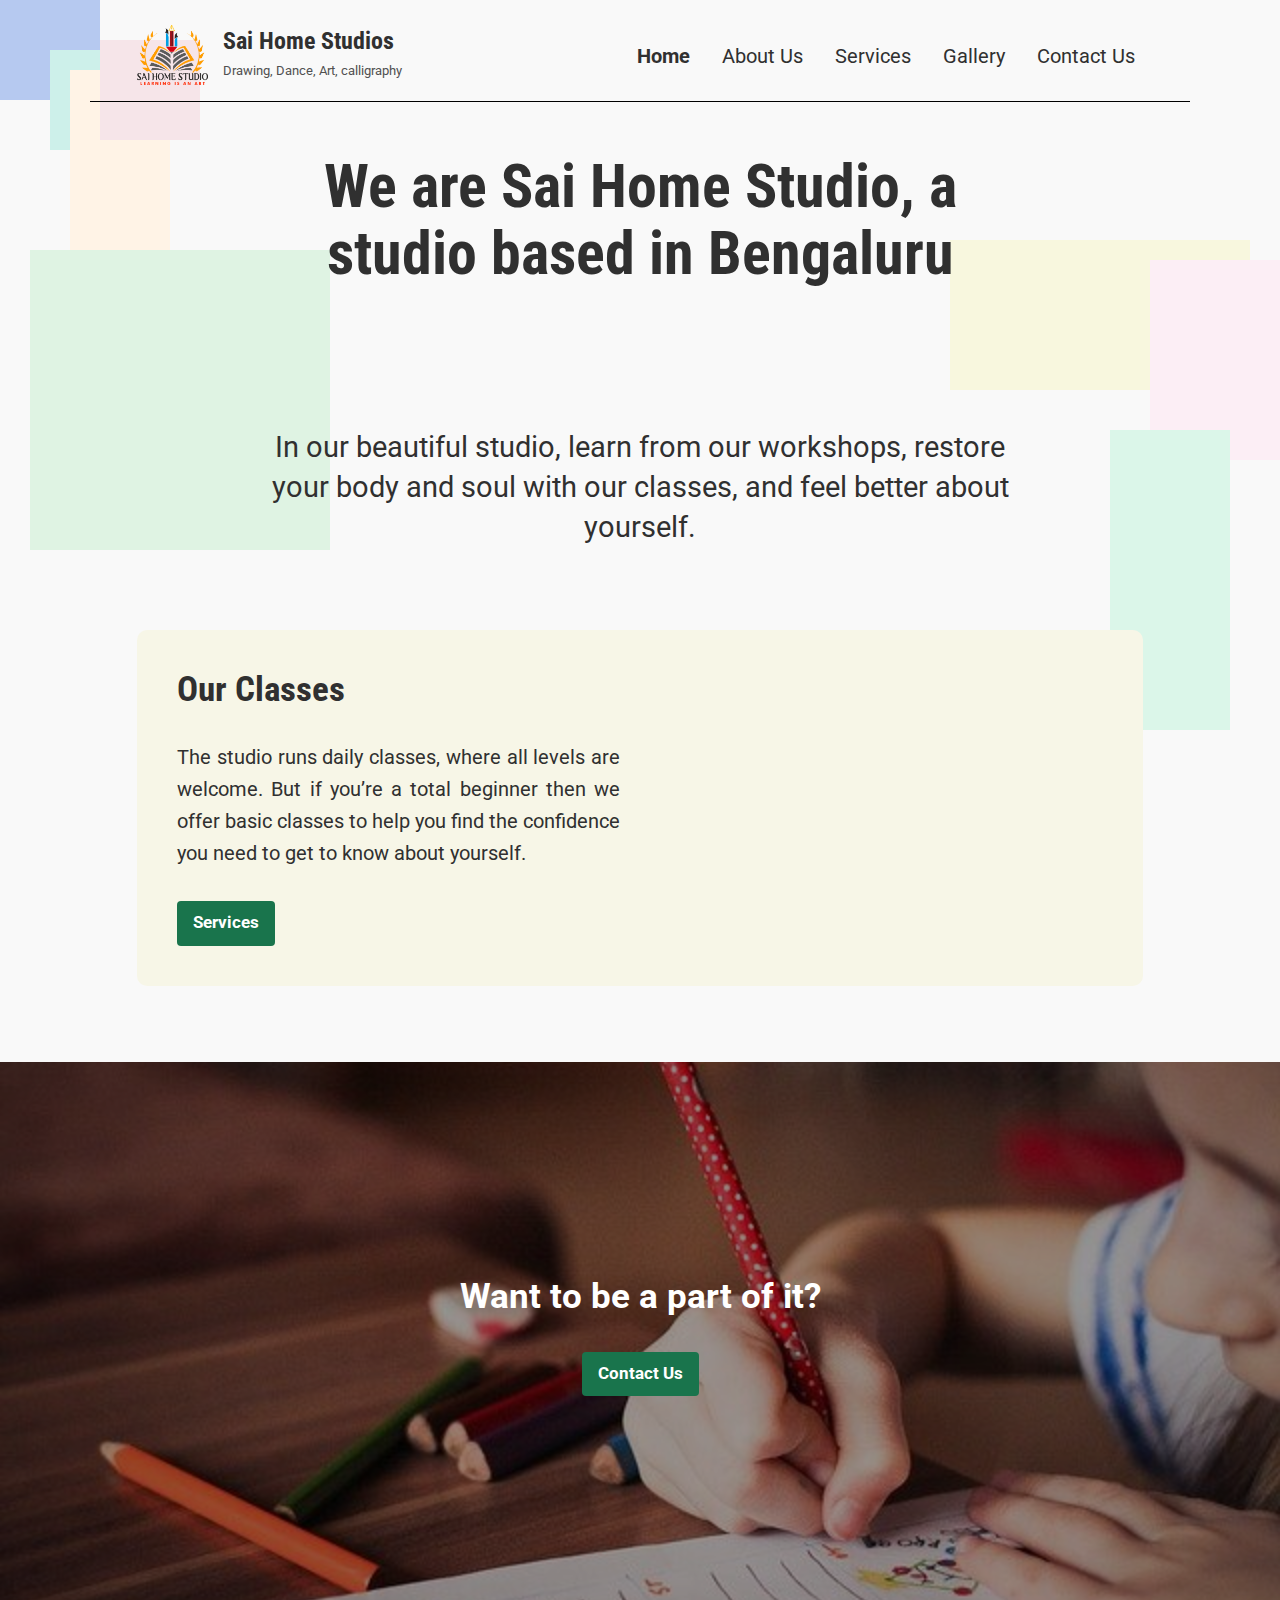
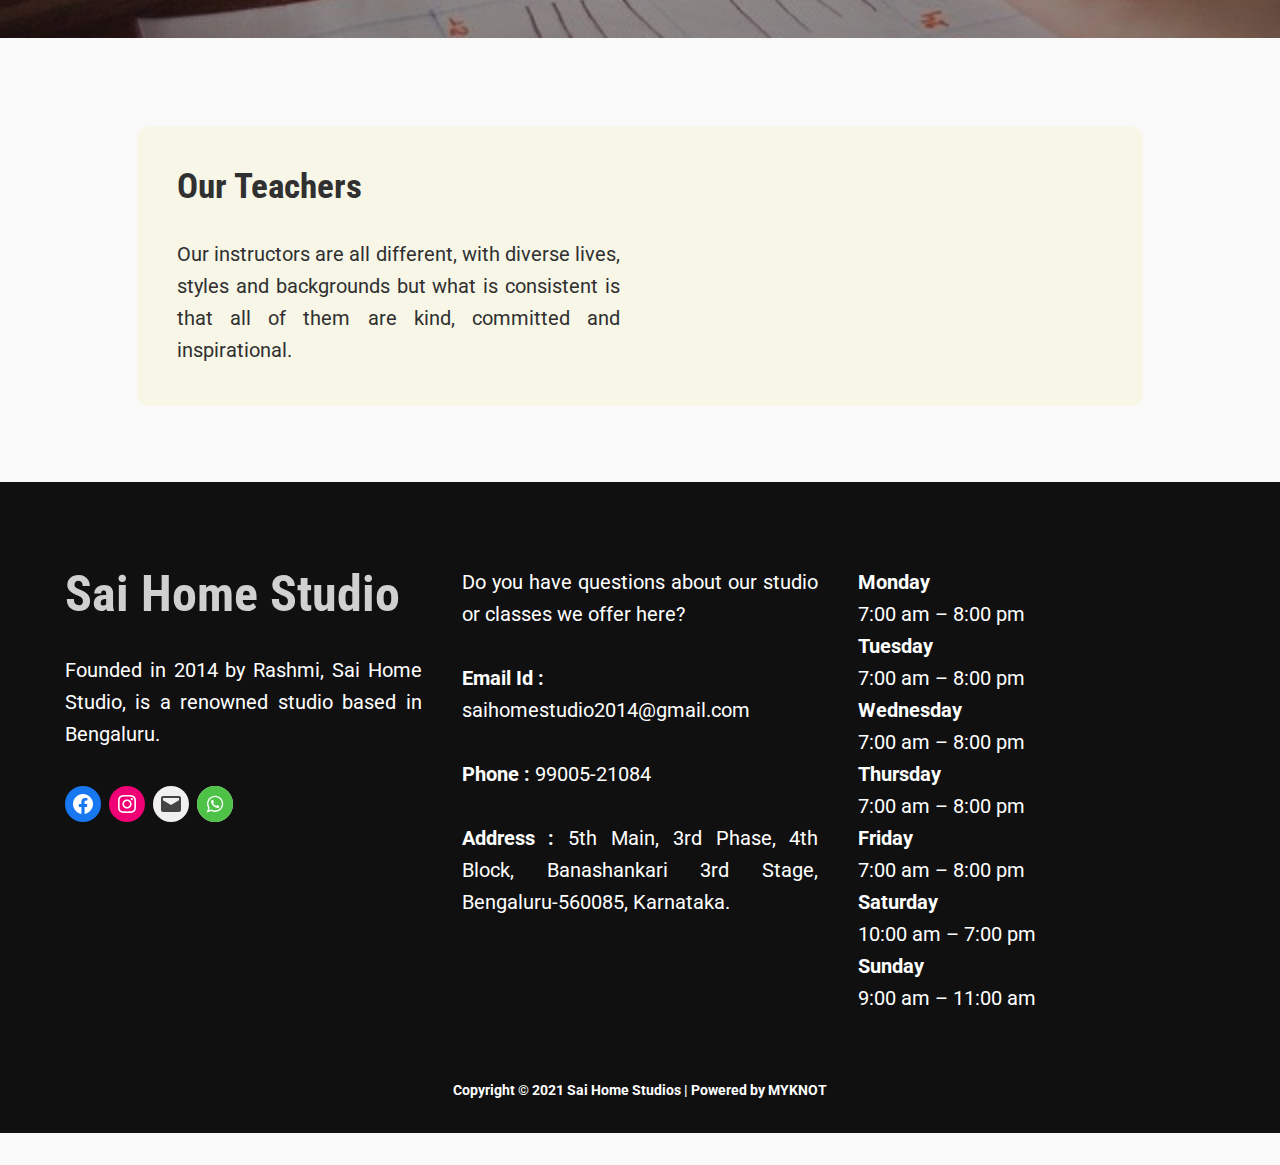
==== commit a463c359: "Add files via upload" ====
--- a/index.html
+++ b/index.html
@@ -209,11 +209,9 @@
 	<a class="skip-link screen-reader-text" href="#content">Skip to content</a>
 
 	<header  id="masthead"  class="site-header responsive-max-width">
+		<img src="shsWhite.png" style="height:0;" class="iconShs">
 	<div class="site-branding">
-
-								<p class="site-title"><a href="index.html" rel="home">Sai Home Studios</a></p>
-								<!-- <img src="shsWhite.png" style="height:70px;" class="site-title"> -->
-
+				<p class="site-title"><a href="index.html" rel="home">Sai Home Studios</a></p>
 				<p class="site-description">
 				Drawing, Dance, Art, calligraphy			</p>
 	</div><!-- .site-branding -->
@@ -285,7 +283,7 @@
 
 
 
-<p style="text-align:justify;">The studio runs daily classes, where all levels are welcome. But if you’re a total beginner then we offer basic classes to help you find the confidence you need to get to know your body.</p>
+<p style="text-align:justify;">The studio runs daily classes, where all levels are welcome. But if you’re a total beginner then we offer basic classes to help you find the confidence you need to get to know about yourself.</p>
 
 
 
@@ -353,30 +351,32 @@
 
 
 <div class="wp-container-614853b1c1b31 wp-block-group alignfull has-foreground-dark-background-color has-background"><div class="wp-block-group__inner-container">
-<div style="height:32px;" aria-hidden="true" class="wp-block-spacer"></div>
+<div style="height:20px;" aria-hidden="true" class="wp-block-spacer"></div>
 
 
 
 <div  class="wp-block-columns alignwide mobView">
-<div  class="wp-block-column">
-<h2  class="has-background-dark-color has-text-color">Om Sai Studio</h2>
+<div  class="wp-block-column mobView">
+<h2  class="has-background-dark-color has-text-color">Sai Home Studio</h2>
 
 <!-- has-text-color -->
 
-<p style="text-align:justify;" class="has-background-dark-color ">Founded in 2014 by Rashmi, Om Sai Studio, is a renowned  studio based in Bengaluru.</p>
-
-
-
-<ul  class="wp-block-social-links"><li class="wp-social-link wp-social-link-facebook wp-block-social-link"><a href="https://www.facebook.com/" aria-label="Facebook: https://www.facebook.com/"  class="wp-block-social-link-anchor"> <svg width="24" height="24" viewBox="0 0 24 24" version="1.1" xmlns="http://www.w3.org/2000/svg" role="img" aria-hidden="true" focusable="false"><path d="M12 2C6.5 2 2 6.5 2 12c0 5 3.7 9.1 8.4 9.9v-7H7.9V12h2.5V9.8c0-2.5 1.5-3.9 3.8-3.9 1.1 0 2.2.2 2.2.2v2.5h-1.3c-1.2 0-1.6.8-1.6 1.6V12h2.8l-.4 2.9h-2.3v7C18.3 21.1 22 17 22 12c0-5.5-4.5-10-10-10z"></path></svg></a></li>
-
-<li class="wp-social-link wp-social-link-instagram wp-block-social-link"><a href="https://www.instagram.com/" aria-label="Instagram: https://www.instagram.com/"  class="wp-block-social-link-anchor"> <svg width="24" height="24" viewBox="0 0 24 24" version="1.1" xmlns="http://www.w3.org/2000/svg" role="img" aria-hidden="true" focusable="false"><path d="M12,4.622c2.403,0,2.688,0.009,3.637,0.052c0.877,0.04,1.354,0.187,1.671,0.31c0.42,0.163,0.72,0.358,1.035,0.673 c0.315,0.315,0.51,0.615,0.673,1.035c0.123,0.317,0.27,0.794,0.31,1.671c0.043,0.949,0.052,1.234,0.052,3.637 s-0.009,2.688-0.052,3.637c-0.04,0.877-0.187,1.354-0.31,1.671c-0.163,0.42-0.358,0.72-0.673,1.035 c-0.315,0.315-0.615,0.51-1.035,0.673c-0.317,0.123-0.794,0.27-1.671,0.31c-0.949,0.043-1.233,0.052-3.637,0.052 s-2.688-0.009-3.637-0.052c-0.877-0.04-1.354-0.187-1.671-0.31c-0.42-0.163-0.72-0.358-1.035-0.673 c-0.315-0.315-0.51-0.615-0.673-1.035c-0.123-0.317-0.27-0.794-0.31-1.671C4.631,14.688,4.622,14.403,4.622,12 s0.009-2.688,0.052-3.637c0.04-0.877,0.187-1.354,0.31-1.671c0.163-0.42,0.358-0.72,0.673-1.035 c0.315-0.315,0.615-0.51,1.035-0.673c0.317-0.123,0.794-0.27,1.671-0.31C9.312,4.631,9.597,4.622,12,4.622 M12,3 C9.556,3,9.249,3.01,8.289,3.054C7.331,3.098,6.677,3.25,6.105,3.472C5.513,3.702,5.011,4.01,4.511,4.511 c-0.5,0.5-0.808,1.002-1.038,1.594C3.25,6.677,3.098,7.331,3.054,8.289C3.01,9.249,3,9.556,3,12c0,2.444,0.01,2.751,0.054,3.711 c0.044,0.958,0.196,1.612,0.418,2.185c0.23,0.592,0.538,1.094,1.038,1.594c0.5,0.5,1.002,0.808,1.594,1.038 c0.572,0.222,1.227,0.375,2.185,0.418C9.249,20.99,9.556,21,12,21s2.751-0.01,3.711-0.054c0.958-0.044,1.612-0.196,2.185-0.418 c0.592-0.23,1.094-0.538,1.594-1.038c0.5-0.5,0.808-1.002,1.038-1.594c0.222-0.572,0.375-1.227,0.418-2.185 C20.99,14.751,21,14.444,21,12s-0.01-2.751-0.054-3.711c-0.044-0.958-0.196-1.612-0.418-2.185c-0.23-0.592-0.538-1.094-1.038-1.594 c-0.5-0.5-1.002-0.808-1.594-1.038c-0.572-0.222-1.227-0.375-2.185-0.418C14.751,3.01,14.444,3,12,3L12,3z M12,7.378 c-2.552,0-4.622,2.069-4.622,4.622S9.448,16.622,12,16.622s4.622-2.069,4.622-4.622S14.552,7.378,12,7.378z M12,15 c-1.657,0-3-1.343-3-3s1.343-3,3-3s3,1.343,3,3S13.657,15,12,15z M16.804,6.116c-0.596,0-1.08,0.484-1.08,1.08 s0.484,1.08,1.08,1.08c0.596,0,1.08-0.484,1.08-1.08S17.401,6.116,16.804,6.116z"></path></svg></a></li>
-
-<li class="wp-social-link wp-social-link-mail wp-block-social-link"><a href="http://saihomestudio2014@gmail.com/" aria-label="Mail: saihomestudio2014@gmail.com"  class="wp-block-social-link-anchor"> <svg width="24" height="24" viewBox="0 0 24 24" version="1.1" xmlns="http://www.w3.org/2000/svg" role="img" aria-hidden="true" focusable="false"><path d="M20,4H4C2.895,4,2,4.895,2,6v12c0,1.105,0.895,2,2,2h16c1.105,0,2-0.895,2-2V6C22,4.895,21.105,4,20,4z M20,8.236l-8,4.882 L4,8.236V6h16V8.236z"></path></svg></a></li></ul>
-</div>
-
-
-
-<div class="wp-block-column">
+<p style="text-align:justify;" class="has-background-dark-color ">Founded in 2014 by Rashmi, Sai Home Studio, is a renowned  studio based in Bengaluru.</p>
+
+
+
+<ul  class="wp-block-social-links"><li class="wp-social-link wp-social-link-facebook wp-block-social-link"><a href="https://www.facebook.com/Saihomestudio_official-105101561470048" aria-label="Facebook: https://www.facebook.com/"  class="wp-block-social-link-anchor"> <svg width="24" height="24" viewBox="0 0 24 24" version="1.1" xmlns="http://www.w3.org/2000/svg" role="img" aria-hidden="true" focusable="false"><path d="M12 2C6.5 2 2 6.5 2 12c0 5 3.7 9.1 8.4 9.9v-7H7.9V12h2.5V9.8c0-2.5 1.5-3.9 3.8-3.9 1.1 0 2.2.2 2.2.2v2.5h-1.3c-1.2 0-1.6.8-1.6 1.6V12h2.8l-.4 2.9h-2.3v7C18.3 21.1 22 17 22 12c0-5.5-4.5-10-10-10z"></path></svg></a></li>
+
+<li class="wp-social-link wp-social-link-instagram wp-block-social-link"><a href="https://instagram.com/saihomestudio_official?utm_medium=copy_link" aria-label="Instagram: https://www.instagram.com/"  class="wp-block-social-link-anchor"> <svg width="24" height="24" viewBox="0 0 24 24" version="1.1" xmlns="http://www.w3.org/2000/svg" role="img" aria-hidden="true" focusable="false"><path d="M12,4.622c2.403,0,2.688,0.009,3.637,0.052c0.877,0.04,1.354,0.187,1.671,0.31c0.42,0.163,0.72,0.358,1.035,0.673 c0.315,0.315,0.51,0.615,0.673,1.035c0.123,0.317,0.27,0.794,0.31,1.671c0.043,0.949,0.052,1.234,0.052,3.637 s-0.009,2.688-0.052,3.637c-0.04,0.877-0.187,1.354-0.31,1.671c-0.163,0.42-0.358,0.72-0.673,1.035 c-0.315,0.315-0.615,0.51-1.035,0.673c-0.317,0.123-0.794,0.27-1.671,0.31c-0.949,0.043-1.233,0.052-3.637,0.052 s-2.688-0.009-3.637-0.052c-0.877-0.04-1.354-0.187-1.671-0.31c-0.42-0.163-0.72-0.358-1.035-0.673 c-0.315-0.315-0.51-0.615-0.673-1.035c-0.123-0.317-0.27-0.794-0.31-1.671C4.631,14.688,4.622,14.403,4.622,12 s0.009-2.688,0.052-3.637c0.04-0.877,0.187-1.354,0.31-1.671c0.163-0.42,0.358-0.72,0.673-1.035 c0.315-0.315,0.615-0.51,1.035-0.673c0.317-0.123,0.794-0.27,1.671-0.31C9.312,4.631,9.597,4.622,12,4.622 M12,3 C9.556,3,9.249,3.01,8.289,3.054C7.331,3.098,6.677,3.25,6.105,3.472C5.513,3.702,5.011,4.01,4.511,4.511 c-0.5,0.5-0.808,1.002-1.038,1.594C3.25,6.677,3.098,7.331,3.054,8.289C3.01,9.249,3,9.556,3,12c0,2.444,0.01,2.751,0.054,3.711 c0.044,0.958,0.196,1.612,0.418,2.185c0.23,0.592,0.538,1.094,1.038,1.594c0.5,0.5,1.002,0.808,1.594,1.038 c0.572,0.222,1.227,0.375,2.185,0.418C9.249,20.99,9.556,21,12,21s2.751-0.01,3.711-0.054c0.958-0.044,1.612-0.196,2.185-0.418 c0.592-0.23,1.094-0.538,1.594-1.038c0.5-0.5,0.808-1.002,1.038-1.594c0.222-0.572,0.375-1.227,0.418-2.185 C20.99,14.751,21,14.444,21,12s-0.01-2.751-0.054-3.711c-0.044-0.958-0.196-1.612-0.418-2.185c-0.23-0.592-0.538-1.094-1.038-1.594 c-0.5-0.5-1.002-0.808-1.594-1.038c-0.572-0.222-1.227-0.375-2.185-0.418C14.751,3.01,14.444,3,12,3L12,3z M12,7.378 c-2.552,0-4.622,2.069-4.622,4.622S9.448,16.622,12,16.622s4.622-2.069,4.622-4.622S14.552,7.378,12,7.378z M12,15 c-1.657,0-3-1.343-3-3s1.343-3,3-3s3,1.343,3,3S13.657,15,12,15z M16.804,6.116c-0.596,0-1.08,0.484-1.08,1.08 s0.484,1.08,1.08,1.08c0.596,0,1.08-0.484,1.08-1.08S17.401,6.116,16.804,6.116z"></path></svg></a></li>
+
+<li class="wp-social-link wp-social-link-mail wp-block-social-link"><a href="http://saihomestudio2014@gmail.com/" aria-label="Mail: saihomestudio2014@gmail.com"  class="wp-block-social-link-anchor"> <svg width="24" height="24" viewBox="0 0 24 24" version="1.1" xmlns="http://www.w3.org/2000/svg" role="img" aria-hidden="true" focusable="false"><path d="M20,4H4C2.895,4,2,4.895,2,6v12c0,1.105,0.895,2,2,2h16c1.105,0,2-0.895,2-2V6C22,4.895,21.105,4,20,4z M20,8.236l-8,4.882 L4,8.236V6h16V8.236z"></path></svg></a></li>
+<li class="wp-social-link wp-social-link-mail wp-block-social-link"><a href="whatsapp://send?phone=919900521084" style="background:#4dc247;border-radius:20px;"><svg viewBox="0 0 32 32" style="background:#4dc247;fill:white;"><path d=" M19.11 17.205c-.372 0-1.088 1.39-1.518 1.39a.63.63 0 0 1-.315-.1c-.802-.402-1.504-.817-2.163-1.447-.545-.516-1.146-1.29-1.46-1.963a.426.426 0 0 1-.073-.215c0-.33.99-.945.99-1.49 0-.143-.73-2.09-.832-2.335-.143-.372-.214-.487-.6-.487-.187 0-.36-.043-.53-.043-.302 0-.53.115-.746.315-.688.645-1.032 1.318-1.06 2.264v.114c-.015.99.472 1.977 1.017 2.78 1.23 1.82 2.506 3.41 4.554 4.34.616.287 2.035.888 2.722.888.817 0 2.15-.515 2.478-1.318.13-.33.244-.73.244-1.088 0-.058 0-.144-.03-.215-.1-.172-2.434-1.39-2.678-1.39zm-2.908 7.593c-1.747 0-3.48-.53-4.942-1.49L7.793 24.41l1.132-3.337a8.955 8.955 0 0 1-1.72-5.272c0-4.955 4.04-8.995 8.997-8.995S25.2 10.845 25.2 15.8c0 4.958-4.04 8.998-8.998 8.998zm0-19.798c-5.96 0-10.8 4.842-10.8 10.8 0 1.964.53 3.898 1.546 5.574L5 27.176l5.974-1.92a10.807 10.807 0 0 0 16.03-9.455c0-5.958-4.842-10.8-10.802-10.8z" fill-rule="evenodd"></path></svg></a></li>
+</ul>
+</div>
+
+
+
+<div class="wp-block-column mobView">
 <p style="text-align:justify;" >Do you have questions about our studio or classes we offer here?</p>
 
 
@@ -389,18 +389,21 @@
 
 
 
-<p style="text-align:justify;" > <b>Address :</b> Water Tank Park Road, Near Hot Chips, Banashankari 3rd stage, Bengaluru 560085<br></p>
-</div>
-
-
-
-<div class="wp-block-column"><dl class="jetpack-business-hours "><div class="jetpack-business-hours__item"><dt class="Mon">Monday</dt><dd class="Mon">7:00 am &#8211; 8:00 pm</dd></div><div class="jetpack-business-hours__item"><dt class="Tue">Tuesday</dt><dd class="Tue">7:00 am &#8211; 8:00 pm</dd></div><div class="jetpack-business-hours__item"><dt class="Wed">Wednesday</dt><dd class="Wed">7:00 am &#8211; 8:00 pm</dd></div><div class="jetpack-business-hours__item"><dt class="Thu">Thursday</dt><dd class="Thu">7:00 am &#8211; 8:00 pm</dd></div><div class="jetpack-business-hours__item"><dt class="Fri">Friday</dt><dd class="Fri">7:00 am &#8211; 8:00 pm</dd></div><div class="jetpack-business-hours__item"><dt class="Sat">Saturday</dt><dd class="Sat">10:00 am &#8211; 7:00 pm</dd></div><div class="jetpack-business-hours__item"><dt class="Sun">Sunday</dt><dd class="Sun">9:00 am &#8211; 11:00 am</dd></div></dl></div>
+<p style="text-align:justify;" > <b>Address :</b> 5th Main, 3rd Phase, 4th Block, Banashankari 3rd Stage, Bengaluru-560085,
+Karnataka.<br></p>
+</div>
+
+
+
+<div class="wp-block-column mobView"><dl class="jetpack-business-hours "><div class="jetpack-business-hours__item"><dt class="Mon">Monday</dt><dd class="Mon">7:00 am &#8211; 8:00 pm</dd></div><div class="jetpack-business-hours__item"><dt class="Tue">Tuesday</dt><dd class="Tue">7:00 am &#8211; 8:00 pm</dd></div><div class="jetpack-business-hours__item"><dt class="Wed">Wednesday</dt><dd class="Wed">7:00 am &#8211; 8:00 pm</dd></div><div class="jetpack-business-hours__item"><dt class="Thu">Thursday</dt><dd class="Thu">7:00 am &#8211; 8:00 pm</dd></div><div class="jetpack-business-hours__item"><dt class="Fri">Friday</dt><dd class="Fri">7:00 am &#8211; 8:00 pm</dd></div><div class="jetpack-business-hours__item"><dt class="Sat">Saturday</dt><dd class="Sat">10:00 am &#8211; 7:00 pm</dd></div><div class="jetpack-business-hours__item"><dt class="Sun">Sunday</dt><dd class="Sun">9:00 am &#8211; 11:00 am</dd></div></dl></div>
 </div>
 
 
 
 <div style="height:33px;" aria-hidden="true" class="wp-block-spacer"></div>
-</div></div>
+</div>
+<div class="ast-footer-copyright "><p><strong>Copyright &copy; 2021 Sai Home Studios | Powered by MYKNOT</strong></p></div>
+</div>
 
 
 
--- a/style.css
+++ b/style.css
@@ -21,7 +21,11 @@
   position: inherit !important;
   top: auto !important
 }
-
+@media(min-width:600px){
+  .mobView{
+    width:1150px !important;
+  }
+}
 @media(max-width:540px){
   .mobView{
     width:325px !important;
@@ -3364,6 +3368,34 @@
   padding-right: .66667em
 }
 
+/* .whatsapp-ico{
+    fill: white;
+    width: 50px;
+    height: 50px;
+    padding: 3px;
+    background-color: #4dc247;
+    border-radius: 50%;
+    box-shadow: 2px 2px 6px rgba(0,0,0,0.4);
+    /* box-shadow: 2px 2px 11px rgba(0,0,0,0.7); */
+    /* position: fixed;
+    bottom: 20px;
+    right : 20px;
+    z-index: 10;
+}
+
+.whatsapp-ico:hover{
+    box-shadow: 2px 2px 11px rgba(0,0,0,0.7);
+} */
+@media(min-width:800px){
+  .iconShs{
+    height:60px !important;
+    padding:0 15px 0 0;
+  }
+}
+.ast-footer-copyright{
+ text-align: center;
+ font-size: 14px;
+}
 .wp-block-spacer {
   clear: both
 }
--- a/style1.css
+++ b/style1.css
@@ -1921,11 +1921,11 @@
 }
 
 body:not(.fse-enabled) .site-title {
-  font-size: 1.44rem
+  font-size: 1.2rem
 }
 
 body:not(.fse-enabled) .site-description {
-  font-size: .83333rem
+  font-size: .63333rem
 }
 
 .main-navigation {
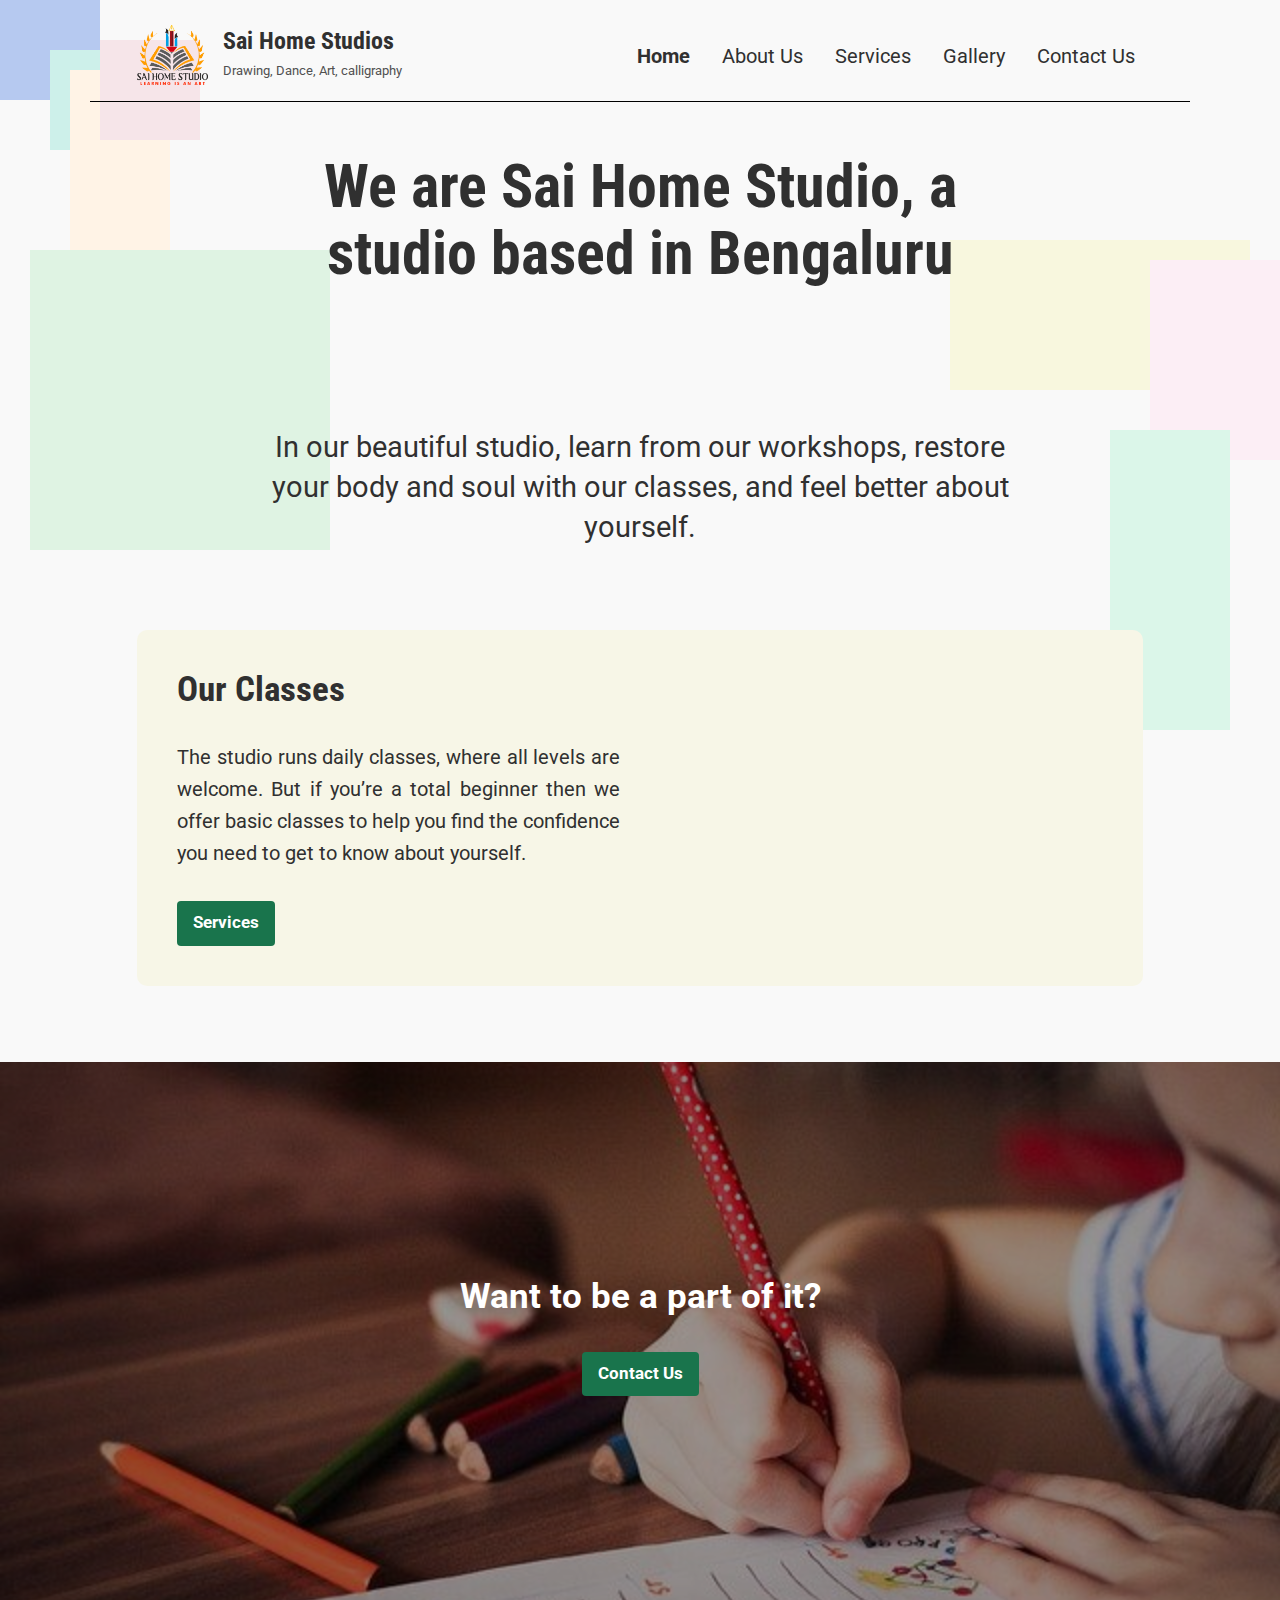
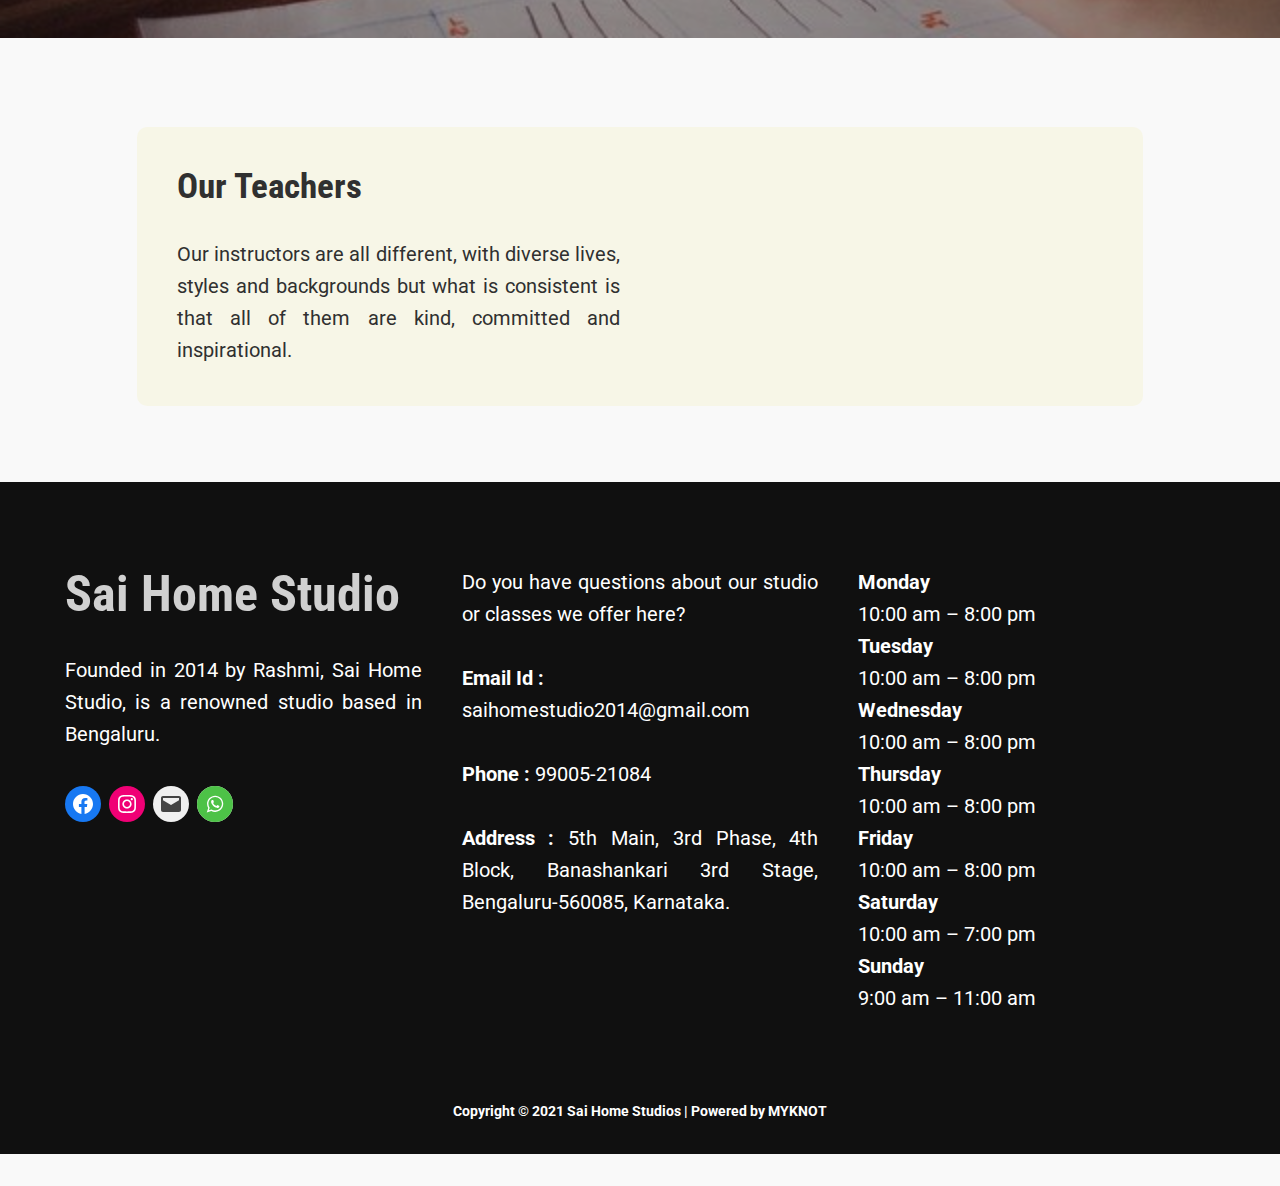
==== commit 8f2326e2: "Add files via upload" ====
--- a/index.html
+++ b/index.html
@@ -356,7 +356,7 @@
 
 
 <div  class="wp-block-columns alignwide mobView">
-<div  class="wp-block-column mobView">
+<div  class="wp-block-column ">
 <h2  class="has-background-dark-color has-text-color">Sai Home Studio</h2>
 
 <!-- has-text-color -->
@@ -365,7 +365,7 @@
 
 
 
-<ul  class="wp-block-social-links"><li class="wp-social-link wp-social-link-facebook wp-block-social-link"><a href="https://www.facebook.com/Saihomestudio_official-105101561470048" aria-label="Facebook: https://www.facebook.com/"  class="wp-block-social-link-anchor"> <svg width="24" height="24" viewBox="0 0 24 24" version="1.1" xmlns="http://www.w3.org/2000/svg" role="img" aria-hidden="true" focusable="false"><path d="M12 2C6.5 2 2 6.5 2 12c0 5 3.7 9.1 8.4 9.9v-7H7.9V12h2.5V9.8c0-2.5 1.5-3.9 3.8-3.9 1.1 0 2.2.2 2.2.2v2.5h-1.3c-1.2 0-1.6.8-1.6 1.6V12h2.8l-.4 2.9h-2.3v7C18.3 21.1 22 17 22 12c0-5.5-4.5-10-10-10z"></path></svg></a></li>
+<ul  class="wp-block-social-links" style="margin-bottom:21;"><li class="wp-social-link wp-social-link-facebook wp-block-social-link"><a href="https://www.facebook.com/Saihomestudio_official-105101561470048" aria-label="Facebook: https://www.facebook.com/"  class="wp-block-social-link-anchor"> <svg width="24" height="24" viewBox="0 0 24 24" version="1.1" xmlns="http://www.w3.org/2000/svg" role="img" aria-hidden="true" focusable="false"><path d="M12 2C6.5 2 2 6.5 2 12c0 5 3.7 9.1 8.4 9.9v-7H7.9V12h2.5V9.8c0-2.5 1.5-3.9 3.8-3.9 1.1 0 2.2.2 2.2.2v2.5h-1.3c-1.2 0-1.6.8-1.6 1.6V12h2.8l-.4 2.9h-2.3v7C18.3 21.1 22 17 22 12c0-5.5-4.5-10-10-10z"></path></svg></a></li>
 
 <li class="wp-social-link wp-social-link-instagram wp-block-social-link"><a href="https://instagram.com/saihomestudio_official?utm_medium=copy_link" aria-label="Instagram: https://www.instagram.com/"  class="wp-block-social-link-anchor"> <svg width="24" height="24" viewBox="0 0 24 24" version="1.1" xmlns="http://www.w3.org/2000/svg" role="img" aria-hidden="true" focusable="false"><path d="M12,4.622c2.403,0,2.688,0.009,3.637,0.052c0.877,0.04,1.354,0.187,1.671,0.31c0.42,0.163,0.72,0.358,1.035,0.673 c0.315,0.315,0.51,0.615,0.673,1.035c0.123,0.317,0.27,0.794,0.31,1.671c0.043,0.949,0.052,1.234,0.052,3.637 s-0.009,2.688-0.052,3.637c-0.04,0.877-0.187,1.354-0.31,1.671c-0.163,0.42-0.358,0.72-0.673,1.035 c-0.315,0.315-0.615,0.51-1.035,0.673c-0.317,0.123-0.794,0.27-1.671,0.31c-0.949,0.043-1.233,0.052-3.637,0.052 s-2.688-0.009-3.637-0.052c-0.877-0.04-1.354-0.187-1.671-0.31c-0.42-0.163-0.72-0.358-1.035-0.673 c-0.315-0.315-0.51-0.615-0.673-1.035c-0.123-0.317-0.27-0.794-0.31-1.671C4.631,14.688,4.622,14.403,4.622,12 s0.009-2.688,0.052-3.637c0.04-0.877,0.187-1.354,0.31-1.671c0.163-0.42,0.358-0.72,0.673-1.035 c0.315-0.315,0.615-0.51,1.035-0.673c0.317-0.123,0.794-0.27,1.671-0.31C9.312,4.631,9.597,4.622,12,4.622 M12,3 C9.556,3,9.249,3.01,8.289,3.054C7.331,3.098,6.677,3.25,6.105,3.472C5.513,3.702,5.011,4.01,4.511,4.511 c-0.5,0.5-0.808,1.002-1.038,1.594C3.25,6.677,3.098,7.331,3.054,8.289C3.01,9.249,3,9.556,3,12c0,2.444,0.01,2.751,0.054,3.711 c0.044,0.958,0.196,1.612,0.418,2.185c0.23,0.592,0.538,1.094,1.038,1.594c0.5,0.5,1.002,0.808,1.594,1.038 c0.572,0.222,1.227,0.375,2.185,0.418C9.249,20.99,9.556,21,12,21s2.751-0.01,3.711-0.054c0.958-0.044,1.612-0.196,2.185-0.418 c0.592-0.23,1.094-0.538,1.594-1.038c0.5-0.5,0.808-1.002,1.038-1.594c0.222-0.572,0.375-1.227,0.418-2.185 C20.99,14.751,21,14.444,21,12s-0.01-2.751-0.054-3.711c-0.044-0.958-0.196-1.612-0.418-2.185c-0.23-0.592-0.538-1.094-1.038-1.594 c-0.5-0.5-1.002-0.808-1.594-1.038c-0.572-0.222-1.227-0.375-2.185-0.418C14.751,3.01,14.444,3,12,3L12,3z M12,7.378 c-2.552,0-4.622,2.069-4.622,4.622S9.448,16.622,12,16.622s4.622-2.069,4.622-4.622S14.552,7.378,12,7.378z M12,15 c-1.657,0-3-1.343-3-3s1.343-3,3-3s3,1.343,3,3S13.657,15,12,15z M16.804,6.116c-0.596,0-1.08,0.484-1.08,1.08 s0.484,1.08,1.08,1.08c0.596,0,1.08-0.484,1.08-1.08S17.401,6.116,16.804,6.116z"></path></svg></a></li>
 
@@ -376,7 +376,7 @@
 
 
 
-<div class="wp-block-column mobView">
+<div class="wp-block-column ">
 <p style="text-align:justify;" >Do you have questions about our studio or classes we offer here?</p>
 
 
@@ -395,7 +395,7 @@
 
 
 
-<div class="wp-block-column mobView"><dl class="jetpack-business-hours "><div class="jetpack-business-hours__item"><dt class="Mon">Monday</dt><dd class="Mon">7:00 am &#8211; 8:00 pm</dd></div><div class="jetpack-business-hours__item"><dt class="Tue">Tuesday</dt><dd class="Tue">7:00 am &#8211; 8:00 pm</dd></div><div class="jetpack-business-hours__item"><dt class="Wed">Wednesday</dt><dd class="Wed">7:00 am &#8211; 8:00 pm</dd></div><div class="jetpack-business-hours__item"><dt class="Thu">Thursday</dt><dd class="Thu">7:00 am &#8211; 8:00 pm</dd></div><div class="jetpack-business-hours__item"><dt class="Fri">Friday</dt><dd class="Fri">7:00 am &#8211; 8:00 pm</dd></div><div class="jetpack-business-hours__item"><dt class="Sat">Saturday</dt><dd class="Sat">10:00 am &#8211; 7:00 pm</dd></div><div class="jetpack-business-hours__item"><dt class="Sun">Sunday</dt><dd class="Sun">9:00 am &#8211; 11:00 am</dd></div></dl></div>
+<div class="wp-block-column timeCen" style="margin-bottom:21px;"><dl class="jetpack-business-hours "><div class="jetpack-business-hours__item"><dt class="Mon">Monday</dt><dd class="Mon"> 10:00 am &#8211; 8:00 pm</dd></div><div class="jetpack-business-hours__item"><dt class="Tue">Tuesday</dt><dd class="Tue">10:00 am &#8211; 8:00 pm</dd></div><div class="jetpack-business-hours__item"><dt class="Wed">Wednesday</dt><dd class="Wed">10:00 am &#8211; 8:00 pm</dd></div><div class="jetpack-business-hours__item"><dt class="Thu">Thursday</dt><dd class="Thu">10:00 am &#8211; 8:00 pm</dd></div><div class="jetpack-business-hours__item"><dt class="Fri">Friday</dt><dd class="Fri">10:00 am &#8211; 8:00 pm</dd></div><div class="jetpack-business-hours__item"><dt class="Sat">Saturday</dt><dd class="Sat">10:00 am &#8211; 7:00 pm</dd></div><div class="jetpack-business-hours__item"><dt class="Sun">Sunday</dt><dd class="Sun">9:00 am &#8211; 11:00 am</dd></div></dl></div>
 </div>
 
 
--- a/style1.css
+++ b/style1.css
@@ -1928,6 +1928,13 @@
   font-size: .63333rem
 }
 
+
+@media(max-width:540px){
+  .timeCen{
+    text-align:center ;
+  }
+}
+
 .main-navigation {
   color: #303030
 }
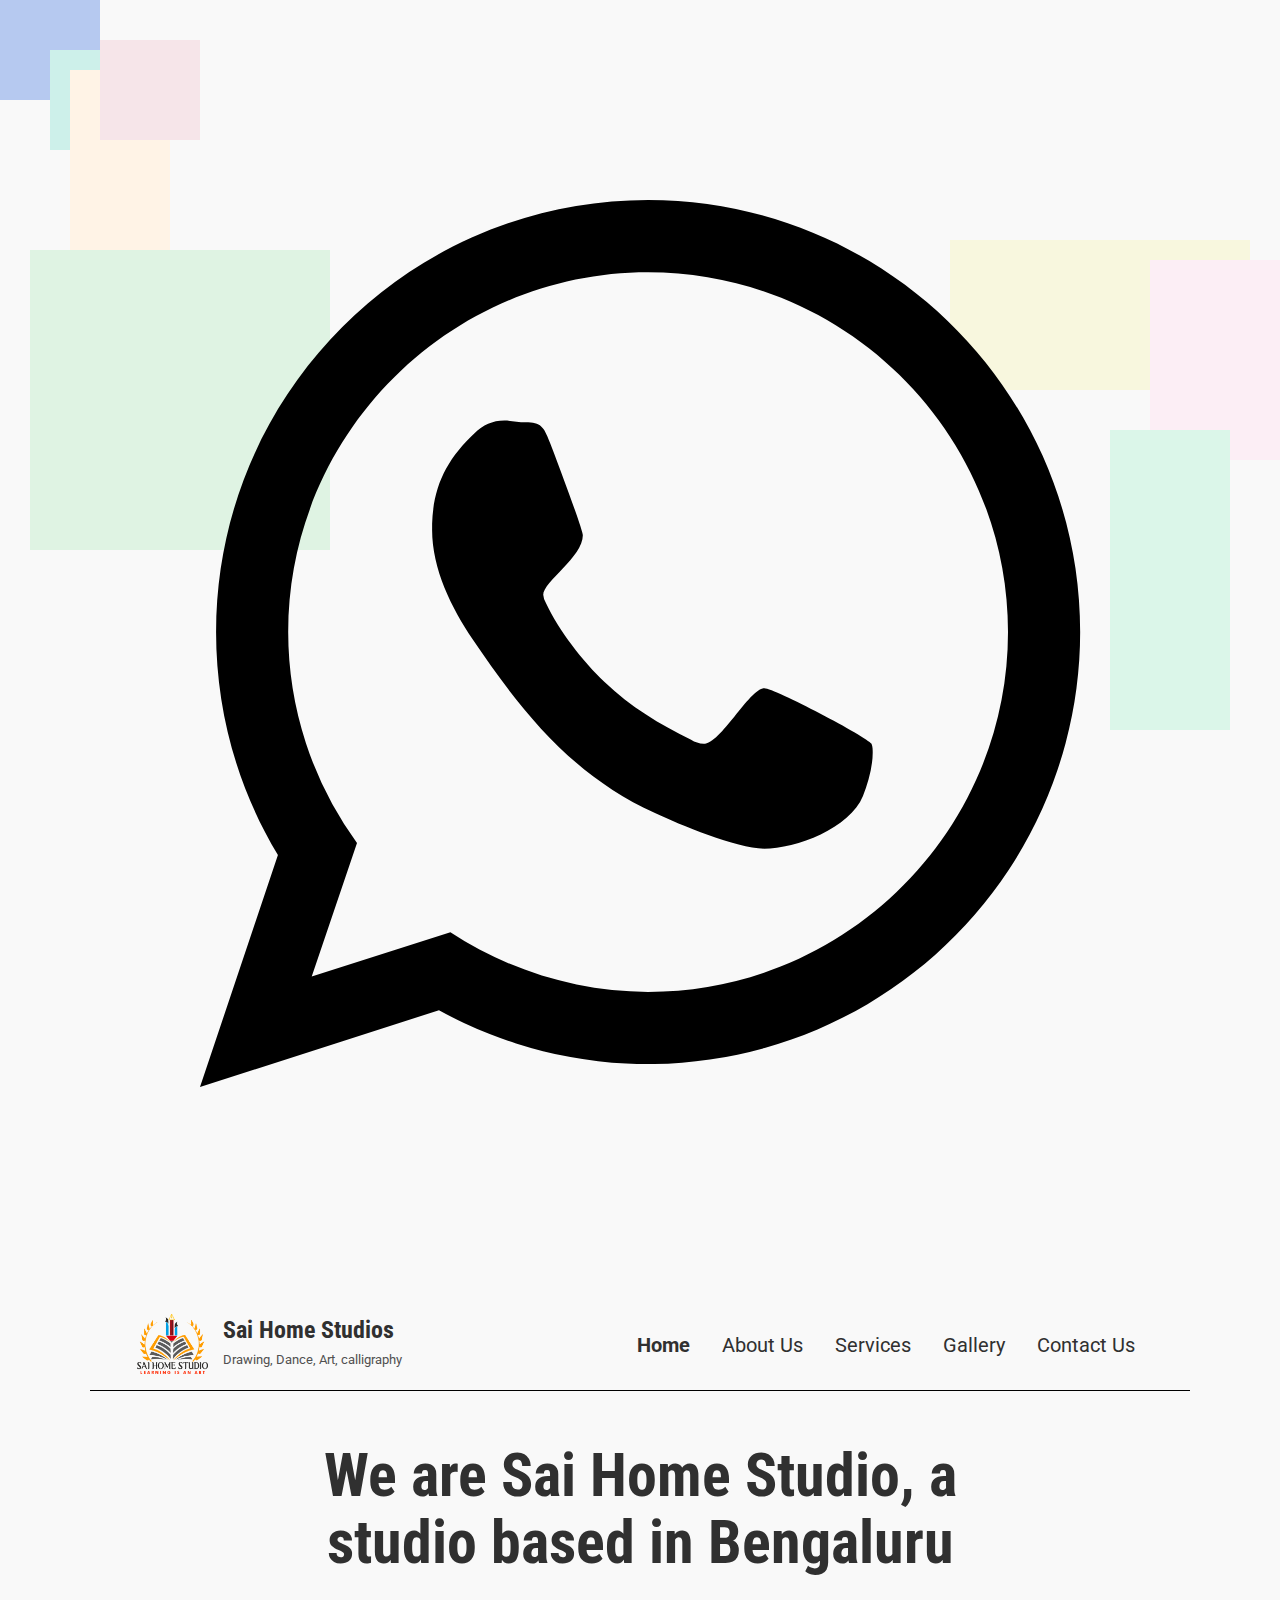
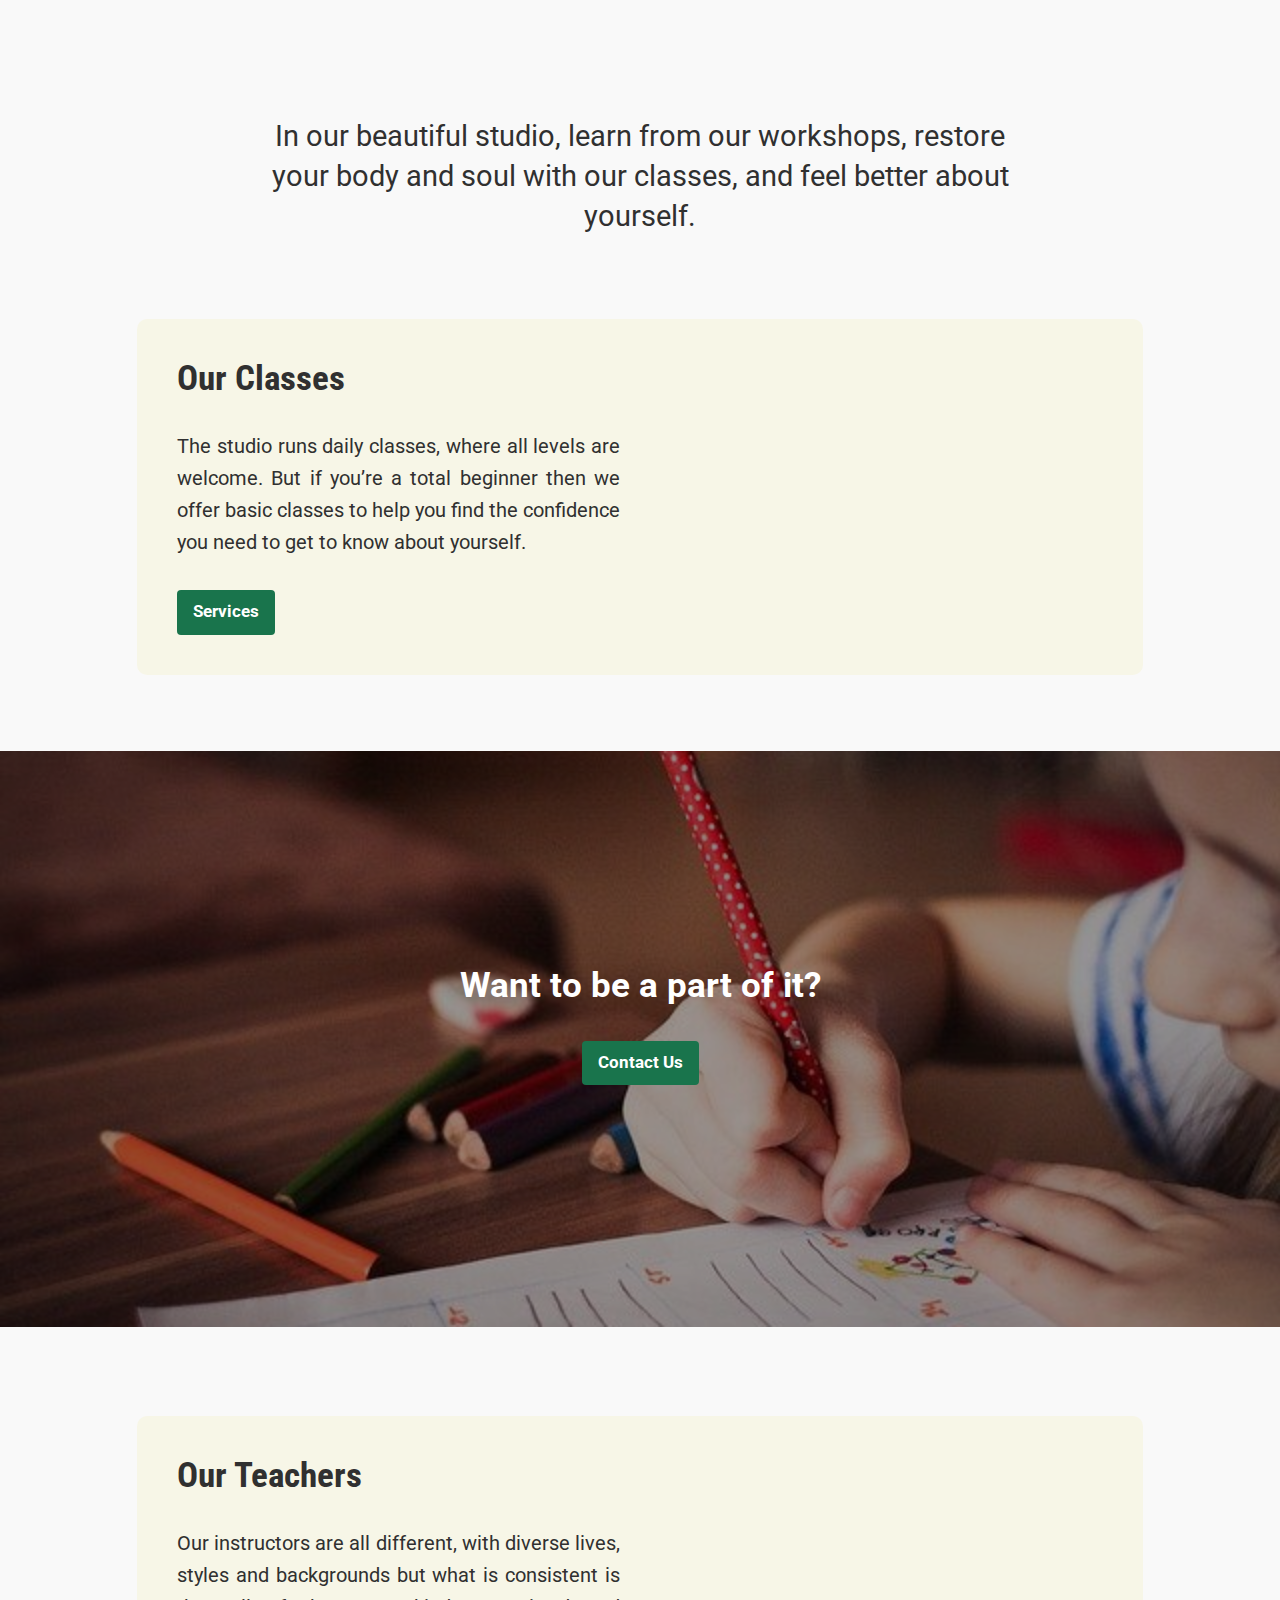
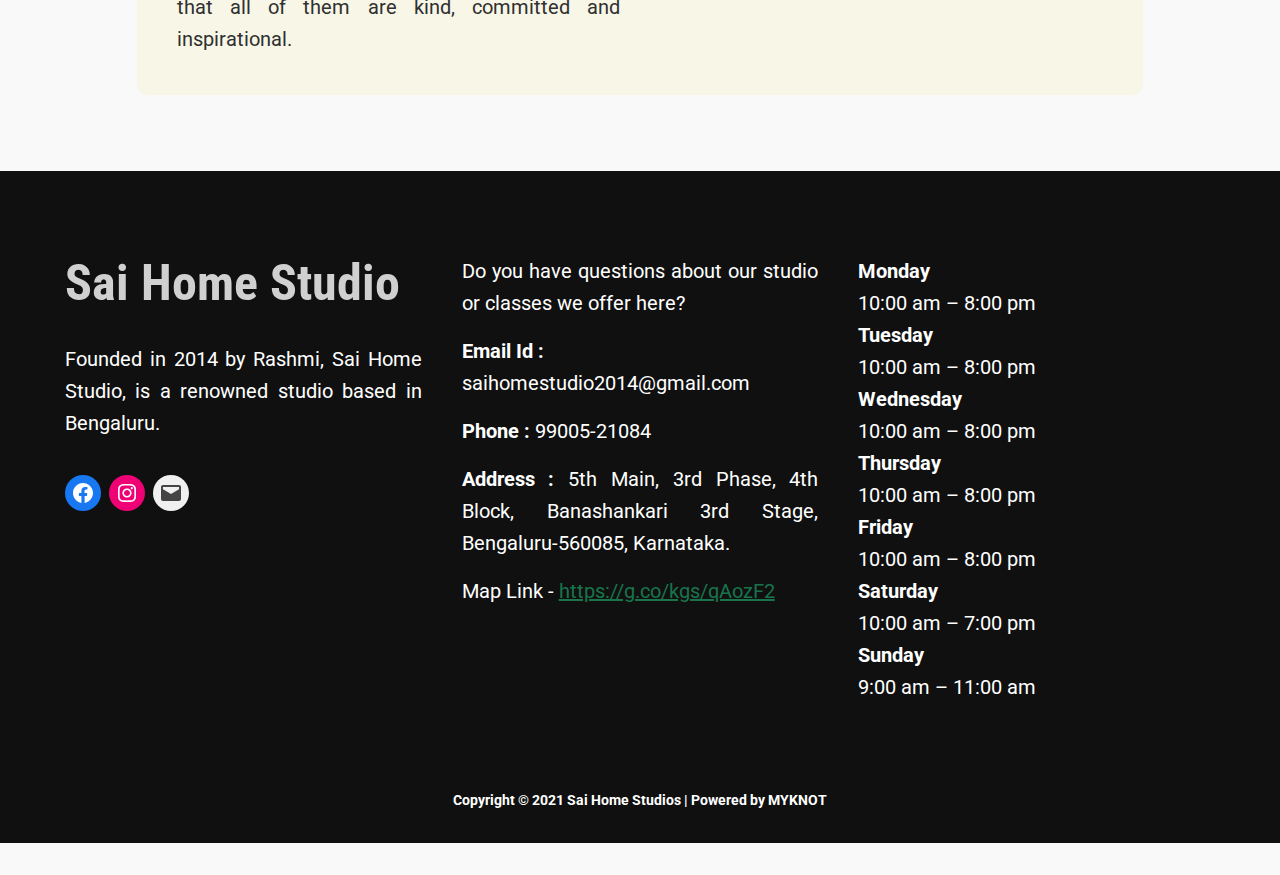
==== commit 9110c29c: "Add files via upload" ====
--- a/index.html
+++ b/index.html
@@ -205,6 +205,7 @@
 <div class="bu"> <p style="width:300px"></p> </div>
 <div class="b"> <p style="width:130px"></p> </div>
 <div class="c"> <p style="width:120px"></p> </div>
+<a href="whatsapp://send?phone=919900521084" ><svg viewBox="0 0 32 32" class="whatsapp"><path d=" M19.11 17.205c-.372 0-1.088 1.39-1.518 1.39a.63.63 0 0 1-.315-.1c-.802-.402-1.504-.817-2.163-1.447-.545-.516-1.146-1.29-1.46-1.963a.426.426 0 0 1-.073-.215c0-.33.99-.945.99-1.49 0-.143-.73-2.09-.832-2.335-.143-.372-.214-.487-.6-.487-.187 0-.36-.043-.53-.043-.302 0-.53.115-.746.315-.688.645-1.032 1.318-1.06 2.264v.114c-.015.99.472 1.977 1.017 2.78 1.23 1.82 2.506 3.41 4.554 4.34.616.287 2.035.888 2.722.888.817 0 2.15-.515 2.478-1.318.13-.33.244-.73.244-1.088 0-.058 0-.144-.03-.215-.1-.172-2.434-1.39-2.678-1.39zm-2.908 7.593c-1.747 0-3.48-.53-4.942-1.49L7.793 24.41l1.132-3.337a8.955 8.955 0 0 1-1.72-5.272c0-4.955 4.04-8.995 8.997-8.995S25.2 10.845 25.2 15.8c0 4.958-4.04 8.998-8.998 8.998zm0-19.798c-5.96 0-10.8 4.842-10.8 10.8 0 1.964.53 3.898 1.546 5.574L5 27.176l5.974-1.92a10.807 10.807 0 0 0 16.03-9.455c0-5.958-4.842-10.8-10.802-10.8z" fill-rule="evenodd"></path></svg></a>
 <div id="page" class="site">
 	<a class="skip-link screen-reader-text" href="#content">Skip to content</a>
 
@@ -370,27 +371,28 @@
 <li class="wp-social-link wp-social-link-instagram wp-block-social-link"><a href="https://instagram.com/saihomestudio_official?utm_medium=copy_link" aria-label="Instagram: https://www.instagram.com/"  class="wp-block-social-link-anchor"> <svg width="24" height="24" viewBox="0 0 24 24" version="1.1" xmlns="http://www.w3.org/2000/svg" role="img" aria-hidden="true" focusable="false"><path d="M12,4.622c2.403,0,2.688,0.009,3.637,0.052c0.877,0.04,1.354,0.187,1.671,0.31c0.42,0.163,0.72,0.358,1.035,0.673 c0.315,0.315,0.51,0.615,0.673,1.035c0.123,0.317,0.27,0.794,0.31,1.671c0.043,0.949,0.052,1.234,0.052,3.637 s-0.009,2.688-0.052,3.637c-0.04,0.877-0.187,1.354-0.31,1.671c-0.163,0.42-0.358,0.72-0.673,1.035 c-0.315,0.315-0.615,0.51-1.035,0.673c-0.317,0.123-0.794,0.27-1.671,0.31c-0.949,0.043-1.233,0.052-3.637,0.052 s-2.688-0.009-3.637-0.052c-0.877-0.04-1.354-0.187-1.671-0.31c-0.42-0.163-0.72-0.358-1.035-0.673 c-0.315-0.315-0.51-0.615-0.673-1.035c-0.123-0.317-0.27-0.794-0.31-1.671C4.631,14.688,4.622,14.403,4.622,12 s0.009-2.688,0.052-3.637c0.04-0.877,0.187-1.354,0.31-1.671c0.163-0.42,0.358-0.72,0.673-1.035 c0.315-0.315,0.615-0.51,1.035-0.673c0.317-0.123,0.794-0.27,1.671-0.31C9.312,4.631,9.597,4.622,12,4.622 M12,3 C9.556,3,9.249,3.01,8.289,3.054C7.331,3.098,6.677,3.25,6.105,3.472C5.513,3.702,5.011,4.01,4.511,4.511 c-0.5,0.5-0.808,1.002-1.038,1.594C3.25,6.677,3.098,7.331,3.054,8.289C3.01,9.249,3,9.556,3,12c0,2.444,0.01,2.751,0.054,3.711 c0.044,0.958,0.196,1.612,0.418,2.185c0.23,0.592,0.538,1.094,1.038,1.594c0.5,0.5,1.002,0.808,1.594,1.038 c0.572,0.222,1.227,0.375,2.185,0.418C9.249,20.99,9.556,21,12,21s2.751-0.01,3.711-0.054c0.958-0.044,1.612-0.196,2.185-0.418 c0.592-0.23,1.094-0.538,1.594-1.038c0.5-0.5,0.808-1.002,1.038-1.594c0.222-0.572,0.375-1.227,0.418-2.185 C20.99,14.751,21,14.444,21,12s-0.01-2.751-0.054-3.711c-0.044-0.958-0.196-1.612-0.418-2.185c-0.23-0.592-0.538-1.094-1.038-1.594 c-0.5-0.5-1.002-0.808-1.594-1.038c-0.572-0.222-1.227-0.375-2.185-0.418C14.751,3.01,14.444,3,12,3L12,3z M12,7.378 c-2.552,0-4.622,2.069-4.622,4.622S9.448,16.622,12,16.622s4.622-2.069,4.622-4.622S14.552,7.378,12,7.378z M12,15 c-1.657,0-3-1.343-3-3s1.343-3,3-3s3,1.343,3,3S13.657,15,12,15z M16.804,6.116c-0.596,0-1.08,0.484-1.08,1.08 s0.484,1.08,1.08,1.08c0.596,0,1.08-0.484,1.08-1.08S17.401,6.116,16.804,6.116z"></path></svg></a></li>
 
 <li class="wp-social-link wp-social-link-mail wp-block-social-link"><a href="http://saihomestudio2014@gmail.com/" aria-label="Mail: saihomestudio2014@gmail.com"  class="wp-block-social-link-anchor"> <svg width="24" height="24" viewBox="0 0 24 24" version="1.1" xmlns="http://www.w3.org/2000/svg" role="img" aria-hidden="true" focusable="false"><path d="M20,4H4C2.895,4,2,4.895,2,6v12c0,1.105,0.895,2,2,2h16c1.105,0,2-0.895,2-2V6C22,4.895,21.105,4,20,4z M20,8.236l-8,4.882 L4,8.236V6h16V8.236z"></path></svg></a></li>
-<li class="wp-social-link wp-social-link-mail wp-block-social-link"><a href="whatsapp://send?phone=919900521084" style="background:#4dc247;border-radius:20px;"><svg viewBox="0 0 32 32" style="background:#4dc247;fill:white;"><path d=" M19.11 17.205c-.372 0-1.088 1.39-1.518 1.39a.63.63 0 0 1-.315-.1c-.802-.402-1.504-.817-2.163-1.447-.545-.516-1.146-1.29-1.46-1.963a.426.426 0 0 1-.073-.215c0-.33.99-.945.99-1.49 0-.143-.73-2.09-.832-2.335-.143-.372-.214-.487-.6-.487-.187 0-.36-.043-.53-.043-.302 0-.53.115-.746.315-.688.645-1.032 1.318-1.06 2.264v.114c-.015.99.472 1.977 1.017 2.78 1.23 1.82 2.506 3.41 4.554 4.34.616.287 2.035.888 2.722.888.817 0 2.15-.515 2.478-1.318.13-.33.244-.73.244-1.088 0-.058 0-.144-.03-.215-.1-.172-2.434-1.39-2.678-1.39zm-2.908 7.593c-1.747 0-3.48-.53-4.942-1.49L7.793 24.41l1.132-3.337a8.955 8.955 0 0 1-1.72-5.272c0-4.955 4.04-8.995 8.997-8.995S25.2 10.845 25.2 15.8c0 4.958-4.04 8.998-8.998 8.998zm0-19.798c-5.96 0-10.8 4.842-10.8 10.8 0 1.964.53 3.898 1.546 5.574L5 27.176l5.974-1.92a10.807 10.807 0 0 0 16.03-9.455c0-5.958-4.842-10.8-10.802-10.8z" fill-rule="evenodd"></path></svg></a></li>
+
 </ul>
 </div>
 
 
 
 <div class="wp-block-column ">
-<p style="text-align:justify;" >Do you have questions about our studio or classes we offer here?</p>
-
-
-
-<p> <b>Email Id :</b> saihomestudio2014@gmail.com</p>
-
-
-
-<p> <b>Phone :</b> 99005-21084</p>
-
-
-
-<p style="text-align:justify;" > <b>Address :</b> 5th Main, 3rd Phase, 4th Block, Banashankari 3rd Stage, Bengaluru-560085,
-Karnataka.<br></p>
+<p style="text-align:justify;margin-bottom:16px;" >Do you have questions about our studio or classes we offer here?</p>
+
+
+
+<p style="margin-bottom:16px;margin-top:16px;"> <b>Email Id :</b> saihomestudio2014@gmail.com</p>
+
+
+
+<p style="margin-bottom:16px;margin-top:16px;"> <b>Phone :</b> 99005-21084</p>
+
+
+
+<p style="text-align:justify;margin-bottom:16px;margin-top:16px;" > <b>Address :</b> 5th Main, 3rd Phase, 4th Block, Banashankari 3rd Stage, Bengaluru-560085,
+Karnataka.</p>
+<p style="margin-bottom:16px;margin-top:16px;">Map Link - <a href="https://g.co/kgs/qAozF2">https://g.co/kgs/qAozF2</a>  </p>
 </div>
 
 
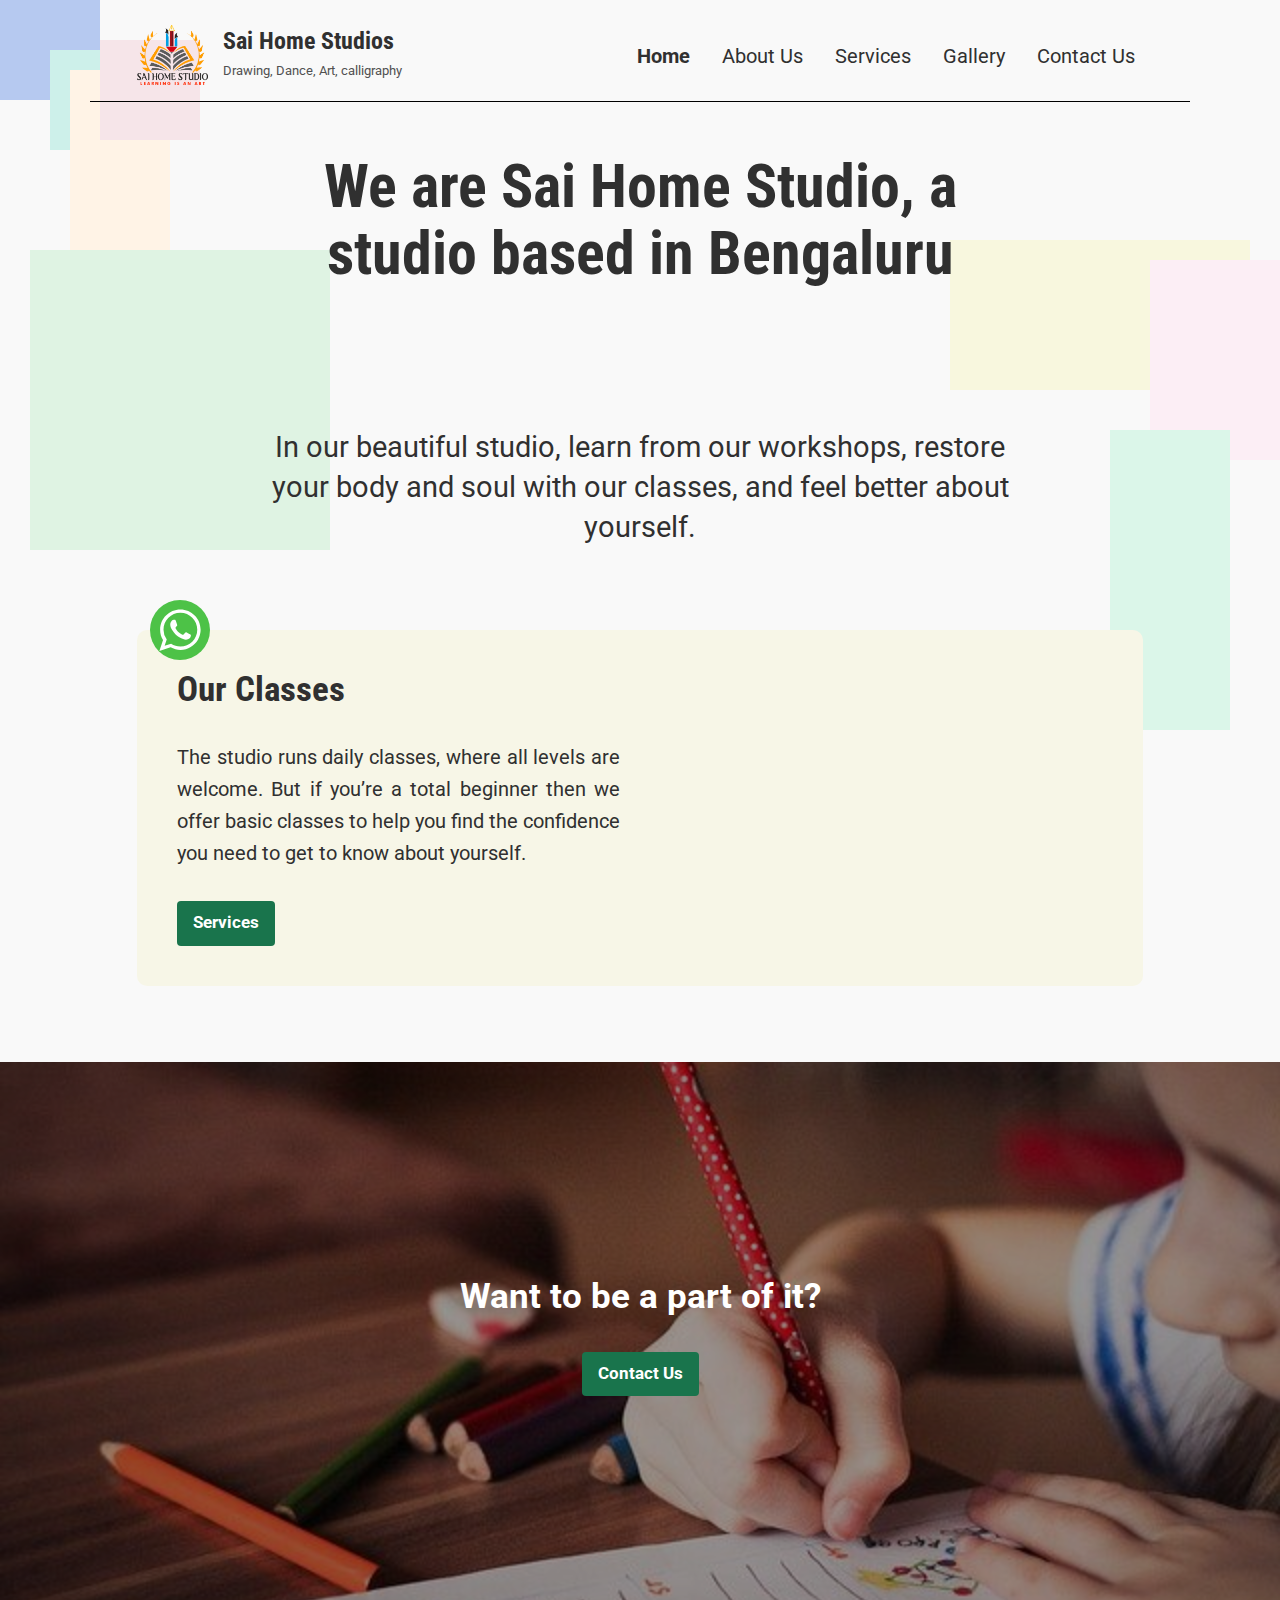
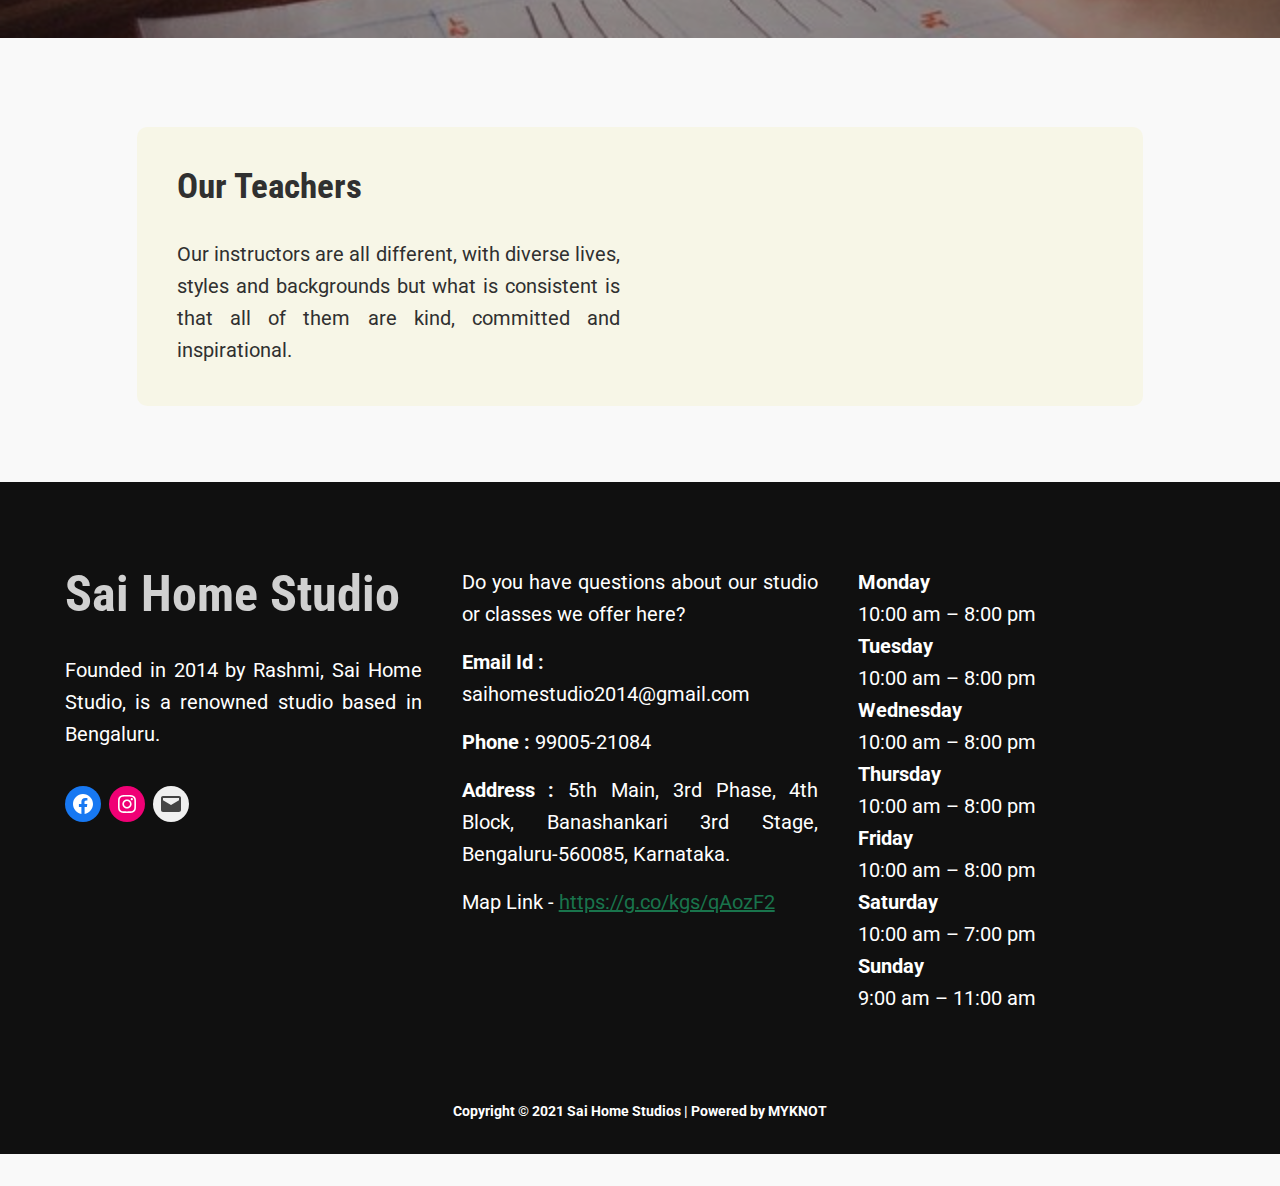
==== commit d2515069: "Add files via upload" ====
--- a/index.html
+++ b/index.html
@@ -261,7 +261,7 @@
 
 
 
-	<figure id="headImg" class="wp-block-image alignwide size-large"><img data-attachment-id="60" data-permalink="https://confusemecom.wordpress.com/home/hindu-2178480_1280/" data-orig-file="https://confusemecom.files.wordpress.com/2021/09/hindu-2178480_1280.jpg" data-orig-size="1280,902" data-comments-opened="1" data-image-meta="{&quot;aperture&quot;:&quot;0&quot;,&quot;credit&quot;:&quot;&quot;,&quot;camera&quot;:&quot;&quot;,&quot;caption&quot;:&quot;&quot;,&quot;created_timestamp&quot;:&quot;0&quot;,&quot;copyright&quot;:&quot;&quot;,&quot;focal_length&quot;:&quot;0&quot;,&quot;iso&quot;:&quot;0&quot;,&quot;shutter_speed&quot;:&quot;0&quot;,&quot;title&quot;:&quot;&quot;,&quot;orientation&quot;:&quot;0&quot;}" data-image-title="hindu-2178480_1280" data-image-description="" data-image-caption="" data-medium-file="https://confusemecom.files.wordpress.com/2021/09/hindu-2178480_1280.jpg?w=300" data-large-file="https://confusemecom.files.wordpress.com/2021/09/hindu-2178480_1280.jpg?w=750" src="hindu-2178480_12802dff.jpg?w=1024" alt="" class="wp-image-60" srcset="https://confusemecom.files.wordpress.com/2021/09/hindu-2178480_1280.jpg?w=1024 1024w, https://confusemecom.files.wordpress.com/2021/09/hindu-2178480_1280.jpg?w=150 150w, https://confusemecom.files.wordpress.com/2021/09/hindu-2178480_1280.jpg?w=300 300w, https://confusemecom.files.wordpress.com/2021/09/hindu-2178480_1280.jpg?w=768 768w, https://confusemecom.files.wordpress.com/2021/09/hindu-2178480_1280.jpg 1280w" sizes="(max-width: 1024px) 100vw, 1024px" /></figure>
+	<figure id="headImg" class="wp-block-image alignwide size-large"><img data-attachment-id="60" data-permalink="https://confusemecom.wordpress.com/home/hindu-2178480_1280/" data-orig-file="https://confusemecom.files.wordpress.com/2021/09/hindu-2178480_1280.jpg" data-orig-size="1280,902" data-comments-opened="1" data-image-meta="{&quot;aperture&quot;:&quot;0&quot;,&quot;credit&quot;:&quot;&quot;,&quot;camera&quot;:&quot;&quot;,&quot;caption&quot;:&quot;&quot;,&quot;created_timestamp&quot;:&quot;0&quot;,&quot;copyright&quot;:&quot;&quot;,&quot;focal_length&quot;:&quot;0&quot;,&quot;iso&quot;:&quot;0&quot;,&quot;shutter_speed&quot;:&quot;0&quot;,&quot;title&quot;:&quot;&quot;,&quot;orientation&quot;:&quot;0&quot;}" data-image-title="hindu-2178480_1280" data-image-description="" data-image-caption="" data-medium-file="https://confusemecom.files.wordpress.com/2021/09/hindu-2178480_1280.jpg?w=300" data-large-file="https://confusemecom.files.wordpress.com/2021/09/hindu-2178480_1280.jpg?w=750" src="image1.png?w=1024" alt="" class="wp-image-60"  /></figure>
 
 
 
--- a/style1.css
+++ b/style1.css
@@ -14,6 +14,30 @@
   border-width: 0;
   text-decoration: none;
   padding: 16px
+}
+
+.whatsapp{
+  width:60px !important;
+  background:#4dc247;
+  fill:white;
+  border-radius: 30px;
+  position: fixed;
+  left:150px;
+  top:600px;
+  z-index: 2;
+}
+
+@media(max-width:540px) {
+   .whatsapp{
+    width:60px !important;
+    background:#4dc247;
+    fill:white;
+    border-radius: 30px;
+    position: fixed;
+    left:25px;
+    top:600px;
+    z-index: 2;
+  }
 }
 
 button[data-load-more-btn]:before, .button:before, button:before, input[type=submit]:before, .wp-block-button__link:before, .wp-block-file__button:before, .a8c-posts-list__view-all:before, .wp-block-search .wp-block-search__button:before, body .widget_eu_cookie_law_widget #eu-cookie-law input.accept:before, button[data-load-more-btn]:after, .button:after, button:after, input[type=submit]:after, .wp-block-button__link:after, .wp-block-file__button:after, .a8c-posts-list__view-all:after, .wp-block-search .wp-block-search__button:after, body .widget_eu_cookie_law_widget #eu-cookie-law input.accept:after {
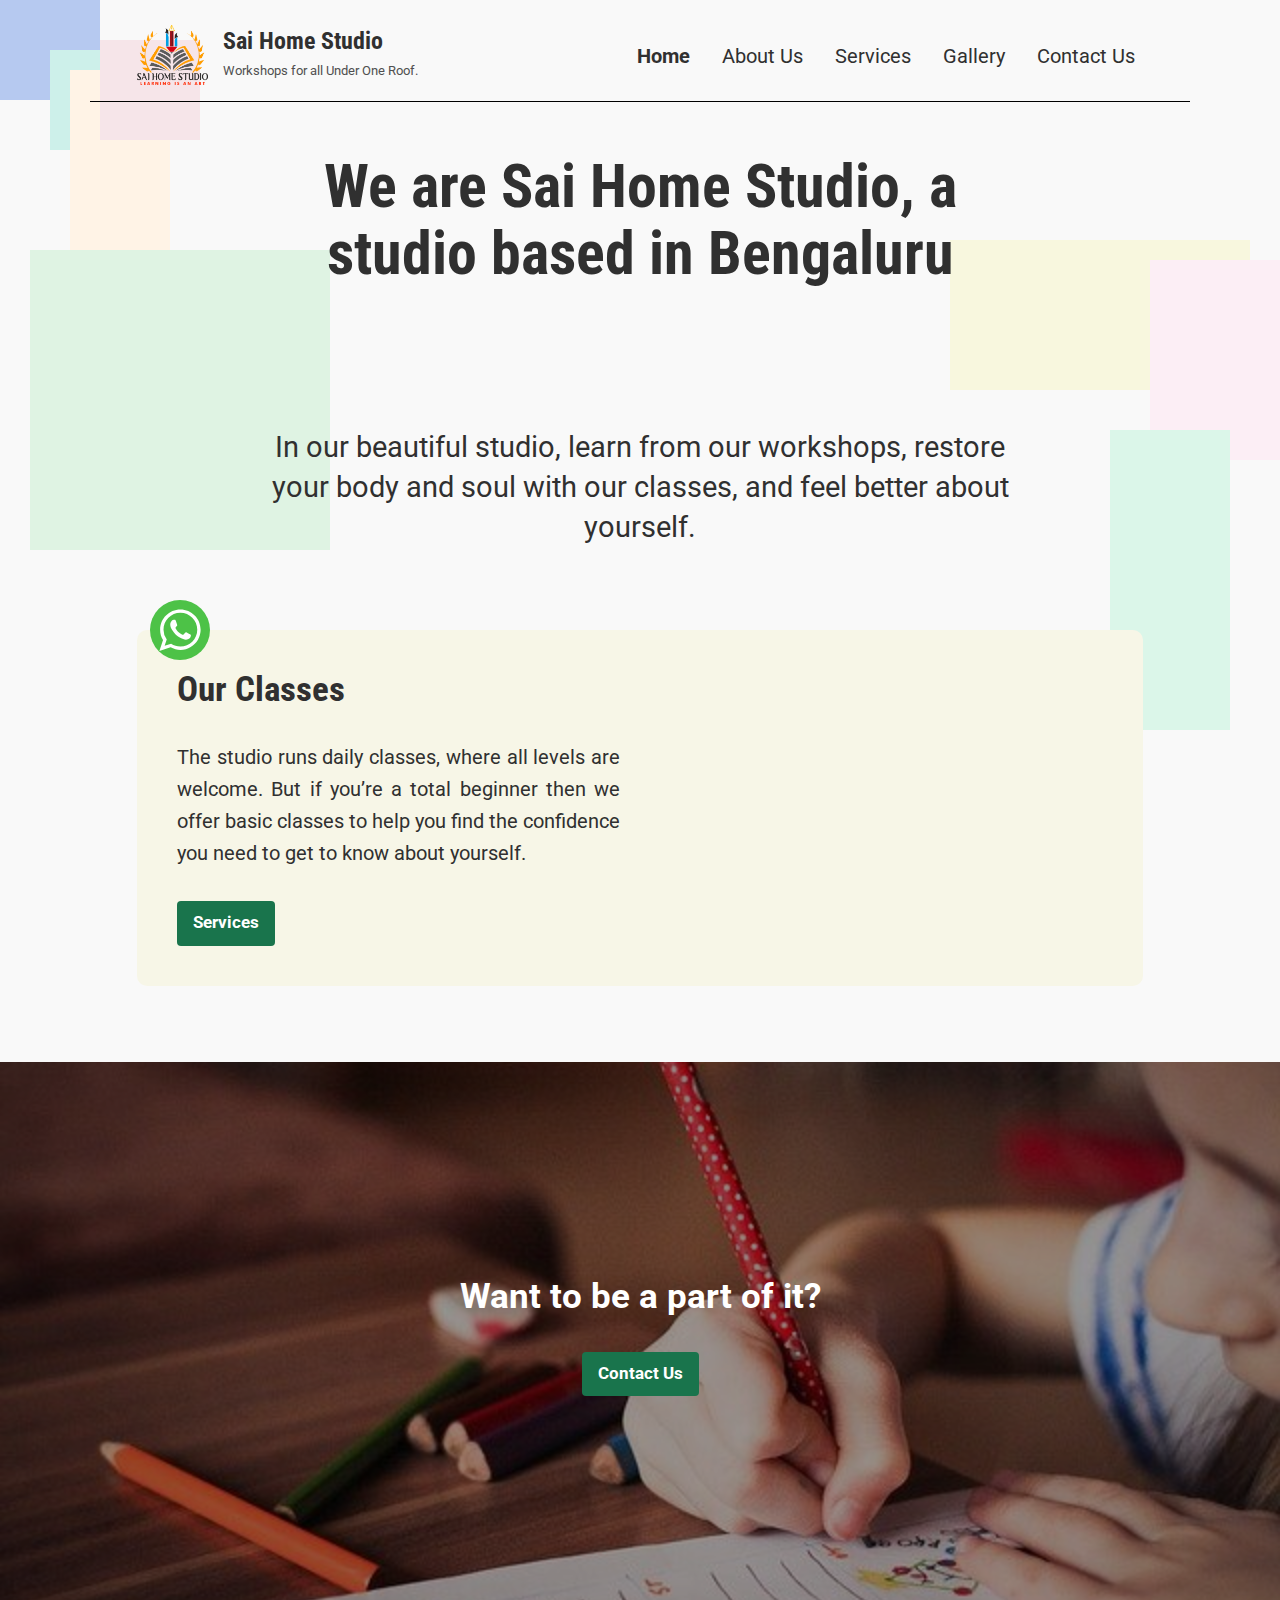
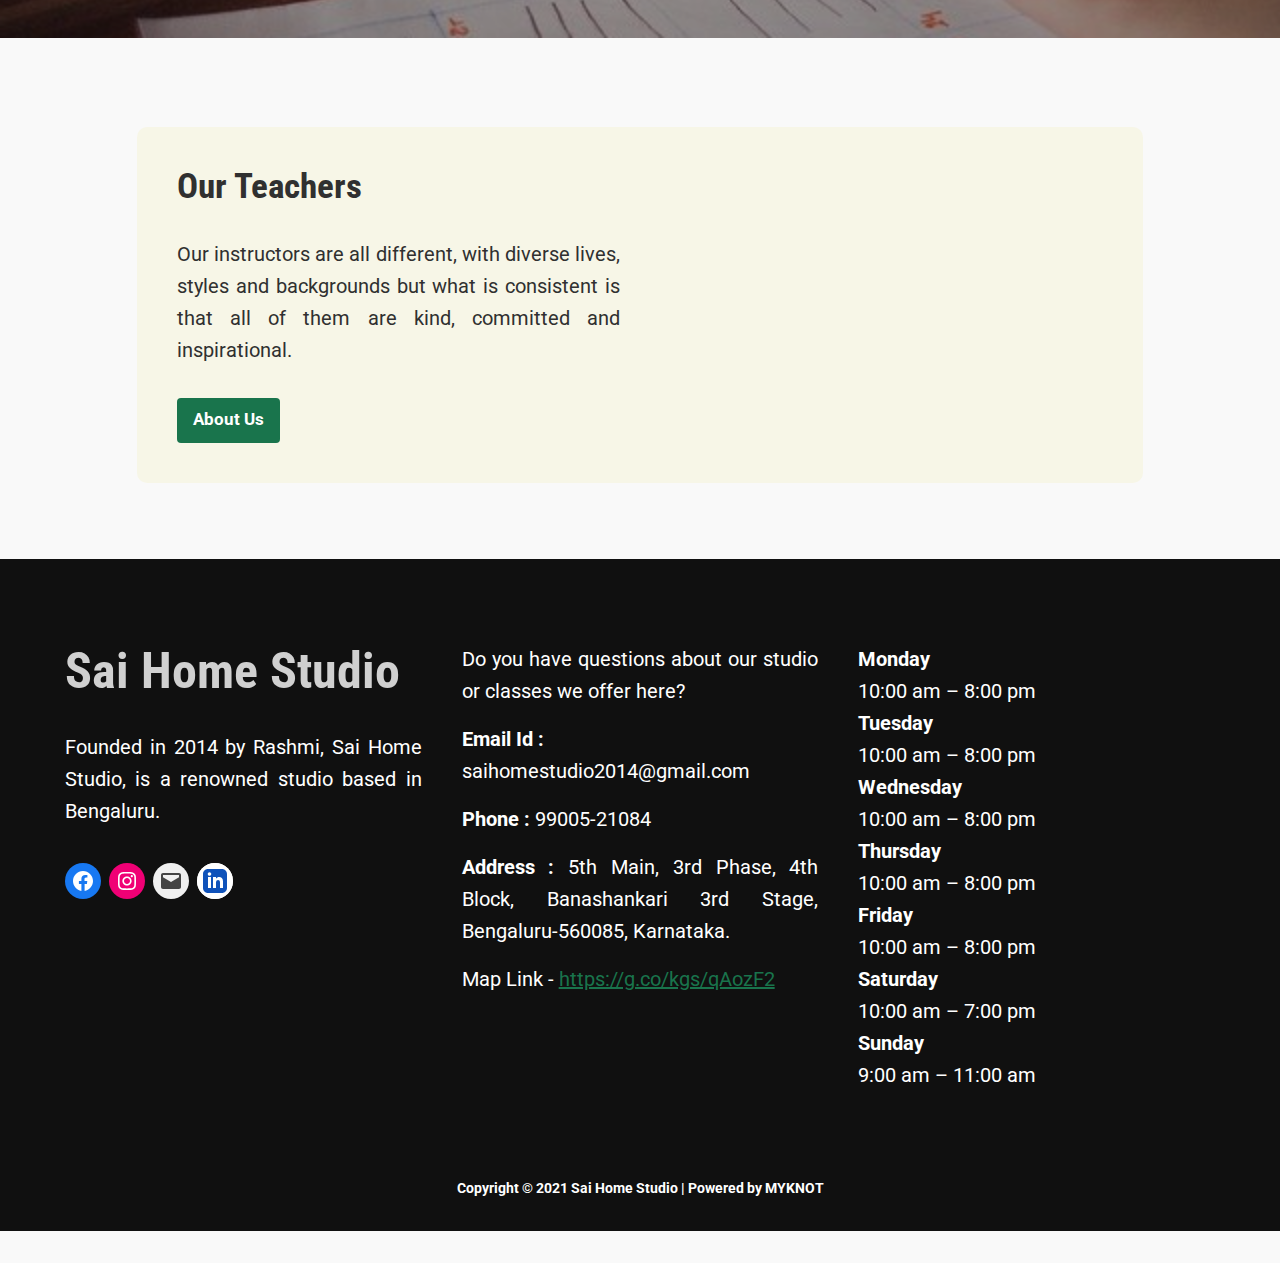
==== commit af1998a1: "Add files via upload" ====
--- a/index.html
+++ b/index.html
@@ -7,7 +7,7 @@
 	<meta charset="UTF-8" />
 	<meta name="viewport" content="width=device-width, initial-scale=1" />
 	<link rel="profile" href="https://gmpg.org/xfn/11" />
-	<title>Sai Home Studios &#8211; Drawing, Dance, Art, calligraphy</title>
+	<title>Sai Home Studio &#8211; Drawing, Dance, Art, calligraphy</title>
 <meta name='robots' content='max-image-preview:large' />
 <link rel='dns-prefetch' href='http://s2.wp.com/' />
 <link rel='dns-prefetch' href='http://s1.wp.com/' />
@@ -40,8 +40,8 @@
 <link rel='dns-prefetch' href='http://mtrx.go.sonobi.com/' />
 <link rel='dns-prefetch' href='http://apex.go.sonobi.com/' />
 <link rel='dns-prefetch' href='http://u.openx.net/' />
-<link rel="alternate" type="application/rss+xml" title="Sai Home Studios &raquo; Feed" href="feed/index.html" />
-<link rel="alternate" type="application/rss+xml" title="Sai Home Studios &raquo; Comments Feed" href="comments/feed/index.html" />
+<link rel="alternate" type="application/rss+xml" title="Sai Home Studio &raquo; Feed" href="feed/index.html" />
+<link rel="alternate" type="application/rss+xml" title="Sai Home Studio &raquo; Comments Feed" href="comments/feed/index.html" />
 	<script type="text/javascript">
 		/* <![CDATA[ */
 		function addLoadEvent(func) {
@@ -90,7 +90,7 @@
 </style>
 <link rel='stylesheet' id='all-css-6-1' href='https://s1.wp.com/_static/??-eJxti8sKgCAQAH8o297RIfoWE1NjdaVV+v3o0CHqNAzMwBmFopB0SOCziJiNCwyROIkNpTuArTxcMA9LxVzA/8WknESBZOgtnylZ7TWD7cAgrRLvYPFzPbT12PRTX+0XZRA3zg==?cssminify=yes' type='text/css' media='all' />
 <script id='wpcom-actionbar-placeholder-js-extra'>
-var actionbardata = {"siteID":"173208631","siteName":"Sai Home Studios","siteURL":"http:\/\/confusemecom.wordpress.com","siteHost":"confusemecom.wordpress.com","icon":"<img alt='' src='https:\/\/s2.wp.com\/i\/logo\/wpcom-gray-white.png' class='avatar avatar-50' height='50' width='50' \/>","canManageOptions":"","canCustomizeSite":"","isFollowing":"","themeSlug":"pub\/balasana","signupURL":"https:\/\/wordpress.com\/start\/","loginURL":"https:\/\/wordpress.com\/log-in?redirect_to=https%3A%2F%2Fconfusemecom.wordpress.com%2F&signup_flow=account","themeURL":"https:\/\/wordpress.com\/theme\/balasana\/","xhrURL":"https:\/\/confusemecom.wordpress.com\/wp-admin\/admin-ajax.php","nonce":"1569becc93","isSingular":"1","isFolded":"","isLoggedIn":"","isMobile":"","subscribeNonce":"<input type=\"hidden\" id=\"_wpnonce\" name=\"_wpnonce\" value=\"d8357af1ea\" \/>","referer":"https:\/\/confusemecom.wordpress.com\/","canFollow":"1","feedID":"103667141","statusMessage":"","subsEmailDefault":"instantly","customizeLink":"https:\/\/confusemecom.wordpress.com\/wp-admin\/customize.php?url=https%3A%2F%2Fconfusemecom.wordpress.com%2F","postID":"42","shortlink":"https:\/\/wp.me\/PbILtB-G","canEditPost":"","editLink":"https:\/\/wordpress.com\/page\/confusemecom.wordpress.com\/42","statsLink":"https:\/\/wordpress.com\/stats\/post\/42\/confusemecom.wordpress.com","i18n":{"view":"View site","follow":"Follow","following":"Following","edit":"Edit","login":"Log in","signup":"Sign up","customize":"Customize","report":"Report this content","themeInfo":"Get theme: Balasana","shortlink":"Copy shortlink","copied":"Copied","followedText":"New posts from this site will now appear in your <a href=\"https:\/\/wordpress.com\/read\">Reader<\/a>","foldBar":"Collapse this bar","unfoldBar":"Expand this bar","editSubs":"Manage subscriptions","viewReader":"View site in Reader","viewReadPost":"View post in Reader","subscribe":"Sign me up","enterEmail":"Enter your email address","followers":"","alreadyUser":"Already have a WordPress.com account? <a href=\"https:\/\/wordpress.com\/log-in?redirect_to=https%3A%2F%2Fconfusemecom.wordpress.com%2F&signup_flow=account\">Log in now.<\/a>","stats":"Stats","notifyNewPosts":"Notify me of new posts","notifyNewPostsDetails":"Receive web and mobile notifications for new posts from this site.","emailNewPosts":"Email me new posts","emailNewPostsDetails":"You can customize your notification settings further <a href=\"https:\/\/wordpress.com\/following\/manage?s=confusemecom.wordpress.com\">here<\/a>.","emailNewComments":"Email me new comments","instantly":"Instantly","daily":"Daily","weekly":"Weekly"}};
+var actionbardata = {"siteID":"173208631","siteName":"Sai Home Studio","siteURL":"http:\/\/confusemecom.wordpress.com","siteHost":"confusemecom.wordpress.com","icon":"<img alt='' src='https:\/\/s2.wp.com\/i\/logo\/wpcom-gray-white.png' class='avatar avatar-50' height='50' width='50' \/>","canManageOptions":"","canCustomizeSite":"","isFollowing":"","themeSlug":"pub\/balasana","signupURL":"https:\/\/wordpress.com\/start\/","loginURL":"https:\/\/wordpress.com\/log-in?redirect_to=https%3A%2F%2Fconfusemecom.wordpress.com%2F&signup_flow=account","themeURL":"https:\/\/wordpress.com\/theme\/balasana\/","xhrURL":"https:\/\/confusemecom.wordpress.com\/wp-admin\/admin-ajax.php","nonce":"1569becc93","isSingular":"1","isFolded":"","isLoggedIn":"","isMobile":"","subscribeNonce":"<input type=\"hidden\" id=\"_wpnonce\" name=\"_wpnonce\" value=\"d8357af1ea\" \/>","referer":"https:\/\/confusemecom.wordpress.com\/","canFollow":"1","feedID":"103667141","statusMessage":"","subsEmailDefault":"instantly","customizeLink":"https:\/\/confusemecom.wordpress.com\/wp-admin\/customize.php?url=https%3A%2F%2Fconfusemecom.wordpress.com%2F","postID":"42","shortlink":"https:\/\/wp.me\/PbILtB-G","canEditPost":"","editLink":"https:\/\/wordpress.com\/page\/confusemecom.wordpress.com\/42","statsLink":"https:\/\/wordpress.com\/stats\/post\/42\/confusemecom.wordpress.com","i18n":{"view":"View site","follow":"Follow","following":"Following","edit":"Edit","login":"Log in","signup":"Sign up","customize":"Customize","report":"Report this content","themeInfo":"Get theme: Balasana","shortlink":"Copy shortlink","copied":"Copied","followedText":"New posts from this site will now appear in your <a href=\"https:\/\/wordpress.com\/read\">Reader<\/a>","foldBar":"Collapse this bar","unfoldBar":"Expand this bar","editSubs":"Manage subscriptions","viewReader":"View site in Reader","viewReadPost":"View post in Reader","subscribe":"Sign me up","enterEmail":"Enter your email address","followers":"","alreadyUser":"Already have a WordPress.com account? <a href=\"https:\/\/wordpress.com\/log-in?redirect_to=https%3A%2F%2Fconfusemecom.wordpress.com%2F&signup_flow=account\">Log in now.<\/a>","stats":"Stats","notifyNewPosts":"Notify me of new posts","notifyNewPostsDetails":"Receive web and mobile notifications for new posts from this site.","emailNewPosts":"Email me new posts","emailNewPostsDetails":"You can customize your notification settings further <a href=\"https:\/\/wordpress.com\/following\/manage?s=confusemecom.wordpress.com\">here<\/a>.","emailNewComments":"Email me new comments","instantly":"Instantly","daily":"Daily","weekly":"Weekly"}};
 </script>
 <script crossorigin='anonymous' type='text/javascript' src='https://s2.wp.com/_static/??-eJyFykEKwkAMQNELmQ4qtboQz1LbWDJMknGSQXt7K9SFILj6i//CI8Og4igeooWs5oxm/YRNtE34vqxXSgjVsCxAHEhu+sOV5JCLPufPIxlSHdHeM94rlnlNwyR/ETBNpXdc8YXP28OuOx3brt3HF3swRvU='></script>
 <script type='text/javascript'>
@@ -106,10 +106,10 @@
 <link rel="alternate" type="application/json+oembed" href="https://public-api.wordpress.com/oembed/?format=json&amp;url=https%3A%2F%2Fconfusemecom.wordpress.com%2F&amp;for=wpcom-auto-discovery" /><link rel="alternate" type="application/xml+oembed" href="https://public-api.wordpress.com/oembed/?format=xml&amp;url=https%3A%2F%2Fconfusemecom.wordpress.com%2F&amp;for=wpcom-auto-discovery" />
 <!-- Jetpack Open Graph Tags -->
 <meta property="og:type" content="website" />
-<meta property="og:title" content="Sai Home Studios" />
+<meta property="og:title" content="Sai Home Studio" />
 <meta property="og:description" content="Drawing, Dance, Art, calligraphy" />
 <meta property="og:url" content="https://confusemecom.wordpress.com/" />
-<meta property="og:site_name" content="Sai Home Studios" />
+<meta property="og:site_name" content="Sai Home Studio" />
 <meta property="og:image" content="https://confusemecom.files.wordpress.com/2021/09/child-865116_640.jpg" />
 <meta property="og:image:width" content="640" />
 <meta property="og:image:height" content="426" />
@@ -127,9 +127,9 @@
 <link rel="shortcut icon" type="image/x-icon" href="favi.ico" sizes="16x16 24x24 32x32 48x48" />
 <link rel="icon" type="image/x-icon" href="favi.ico" sizes="16x16 24x24 32x32 48x48" />
 <link rel="apple-touch-icon" href="../s2.wp.com/i/webclip.png" />
-<link rel="search" type="application/opensearchdescription+xml" href="osd.xml" title="Sai Home Studios" />
+<link rel="search" type="application/opensearchdescription+xml" href="osd.xml" title="Sai Home Studio" />
 <link rel="search" type="application/opensearchdescription+xml" href="https://s1.wp.com/opensearch.xml" title="WordPress.com" />
-<meta name="application-name" content="Sai Home Studios" /><meta name="msapplication-window" content="width=device-width;height=device-height" /><meta name="msapplication-tooltip" content="Drawing, Dance, Art, calligraphy" /><meta name="msapplication-task" content="name=Subscribe;action-uri=https://confusemecom.wordpress.com/feed/;icon-uri=https://s1.wp.com/i/favicon.ico" /><meta name="msapplication-task" content="name=Sign up for a free blog;action-uri=http://wordpress.com/signup/;icon-uri=https://s1.wp.com/i/favicon.ico" /><meta name="msapplication-task" content="name=WordPress.com Support;action-uri=http://support.wordpress.com/;icon-uri=https://s1.wp.com/i/favicon.ico" /><meta name="msapplication-task" content="name=WordPress.com Forums;action-uri=http://forums.wordpress.com/;icon-uri=https://s1.wp.com/i/favicon.ico" /><meta name="description" content="We are Sai Home Studio, a studio based in ,Bengaluru In our beautiful studio, learn from our workshops, restore your body and soul with our classes, and feel better about yourself. Our Classes The studio runs daily classes, where all levels are welcome. But if you’re a total beginner then we offer basic classes to&hellip;" />
+<meta name="application-name" content="Sai Home Studio" /><meta name="msapplication-window" content="width=device-width;height=device-height" /><meta name="msapplication-tooltip" content="Drawing, Dance, Art, calligraphy" /><meta name="msapplication-task" content="name=Subscribe;action-uri=https://confusemecom.wordpress.com/feed/;icon-uri=https://s1.wp.com/i/favicon.ico" /><meta name="msapplication-task" content="name=Sign up for a free blog;action-uri=http://wordpress.com/signup/;icon-uri=https://s1.wp.com/i/favicon.ico" /><meta name="msapplication-task" content="name=WordPress.com Support;action-uri=http://support.wordpress.com/;icon-uri=https://s1.wp.com/i/favicon.ico" /><meta name="msapplication-task" content="name=WordPress.com Forums;action-uri=http://forums.wordpress.com/;icon-uri=https://s1.wp.com/i/favicon.ico" /><meta name="description" content="We are Sai Home Studio, a studio based in ,Bengaluru In our beautiful studio, learn from our workshops, restore your body and soul with our classes, and feel better about yourself. Our Classes The studio runs daily classes, where all levels are welcome. But if you’re a total beginner then we offer basic classes to&hellip;" />
 		<script type="text/javascript">
 
 			window.doNotSellCallback = function() {
@@ -212,9 +212,9 @@
 	<header  id="masthead"  class="site-header responsive-max-width">
 		<img src="shsWhite.png" style="height:0;" class="iconShs">
 	<div class="site-branding">
-				<p class="site-title"><a href="index.html" rel="home">Sai Home Studios</a></p>
+				<p class="site-title"><a href="index.html" rel="home">Sai Home Studio</a></p>
 				<p class="site-description">
-				Drawing, Dance, Art, calligraphy			</p>
+				Workshops for all Under One Roof.			</p>
 	</div><!-- .site-branding -->
 		<nav id="site-navigation" class="main-navigation" aria-label="Main Navigation">
 		<input type="checkbox" role="button" aria-haspopup="true" id="toggle" class="hide-visually">
@@ -331,7 +331,7 @@
 
 
 <p style="text-align:justify;">Our instructors are all different, with diverse lives, styles and backgrounds but what is consistent is that all of them are kind, committed and inspirational.</p>
-
+<div class="wp-block-button"><a class="wp-block-button__link" href="about-us.html">About Us</a></div>
 
 
 <!-- <div class="wp-block-button"><a class="wp-block-button__link" href="">View Teachers</a></div> -->
@@ -341,7 +341,7 @@
 
 
 <div class="wp-block-column is-vertically-aligned-center">
-<figure class="wp-block-image size-large"><img data-attachment-id="160" data-permalink="https://confusemecom.wordpress.com/gallery/img_6805-2/" data-orig-file="https://confusemecom.files.wordpress.com/2021/09/img_6805-1.jpg" data-orig-size="3628,2419" data-comments-opened="1" data-image-meta="{&quot;aperture&quot;:&quot;0&quot;,&quot;credit&quot;:&quot;&quot;,&quot;camera&quot;:&quot;&quot;,&quot;caption&quot;:&quot;&quot;,&quot;created_timestamp&quot;:&quot;0&quot;,&quot;copyright&quot;:&quot;&quot;,&quot;focal_length&quot;:&quot;0&quot;,&quot;iso&quot;:&quot;0&quot;,&quot;shutter_speed&quot;:&quot;0&quot;,&quot;title&quot;:&quot;&quot;,&quot;orientation&quot;:&quot;0&quot;}" data-image-title="IMG_6805" data-image-description="" data-image-caption="" data-medium-file="https://confusemecom.files.wordpress.com/2021/09/img_6805-1.jpg?w=300" data-large-file="https://confusemecom.files.wordpress.com/2021/09/img_6805-1.jpg?w=750" src="img_6805-10353.jpg?w=750" alt="" class="wp-image-160" srcset="https://confusemecom.files.wordpress.com/2021/09/img_6805-1.jpg?w=750 750w, https://confusemecom.files.wordpress.com/2021/09/img_6805-1.jpg?w=1500 1500w, https://confusemecom.files.wordpress.com/2021/09/img_6805-1.jpg?w=150 150w, https://confusemecom.files.wordpress.com/2021/09/img_6805-1.jpg?w=300 300w, https://confusemecom.files.wordpress.com/2021/09/img_6805-1.jpg?w=768 768w, https://confusemecom.files.wordpress.com/2021/09/img_6805-1.jpg?w=1024 1024w" sizes="(max-width: 750px) 100vw, 750px" /></figure>
+<figure class="wp-block-image size-large"><img data-attachment-id="160" data-permalink="https://confusemecom.wordpress.com/gallery/img_6805-2/" data-orig-file="https://confusemecom.files.wordpress.com/2021/09/img_6805-1.jpg" data-orig-size="3628,2419" data-comments-opened="1" data-image-meta="{&quot;aperture&quot;:&quot;0&quot;,&quot;credit&quot;:&quot;&quot;,&quot;camera&quot;:&quot;&quot;,&quot;caption&quot;:&quot;&quot;,&quot;created_timestamp&quot;:&quot;0&quot;,&quot;copyright&quot;:&quot;&quot;,&quot;focal_length&quot;:&quot;0&quot;,&quot;iso&quot;:&quot;0&quot;,&quot;shutter_speed&quot;:&quot;0&quot;,&quot;title&quot;:&quot;&quot;,&quot;orientation&quot;:&quot;0&quot;}" data-image-title="IMG_6805" data-image-description="" data-image-caption="" data-medium-file="https://confusemecom.files.wordpress.com/2021/09/img_6805-1.jpg?w=300" data-large-file="https://confusemecom.files.wordpress.com/2021/09/img_6805-1.jpg?w=750" src="founder.jpg?w=750" alt="" class="wp-image-160"  /></figure>
 </div>
 </div>
 
@@ -372,6 +372,8 @@
 
 <li class="wp-social-link wp-social-link-mail wp-block-social-link"><a href="http://saihomestudio2014@gmail.com/" aria-label="Mail: saihomestudio2014@gmail.com"  class="wp-block-social-link-anchor"> <svg width="24" height="24" viewBox="0 0 24 24" version="1.1" xmlns="http://www.w3.org/2000/svg" role="img" aria-hidden="true" focusable="false"><path d="M20,4H4C2.895,4,2,4.895,2,6v12c0,1.105,0.895,2,2,2h16c1.105,0,2-0.895,2-2V6C22,4.895,21.105,4,20,4z M20,8.236l-8,4.882 L4,8.236V6h16V8.236z"></path></svg></a></li>
 
+<li class="wp-social-link wp-social-link-mail wp-block-social-link"><a href="https://twitter.com/rashmisr6" aria-label="Mail: saihomestudio2014@gmail.com"  class="wp-block-social-link-anchor" style="background:#FFFFFF;color:#0F52BA;border-radius:20px;"> <svg width="24" height="24" viewBox="0 0 24 24" version="1.1" xmlns="http://www.w3.org/2000/svg" role="img" aria-hidden="true" focusable="false"><path d="M19 0h-14c-2.761 0-5 2.239-5 5v14c0 2.761 2.239 5 5 5h14c2.762 0 5-2.239 5-5v-14c0-2.761-2.238-5-5-5zm-11 19h-3v-11h3v11zm-1.5-12.268c-.966 0-1.75-.79-1.75-1.764s.784-1.764 1.75-1.764 1.75.79 1.75 1.764-.783 1.764-1.75 1.764zm13.5 12.268h-3v-5.604c0-3.368-4-3.113-4 0v5.604h-3v-11h3v1.765c1.396-2.586 7-2.777 7 2.476v6.759z"></path></svg></a></li>
+
 </ul>
 </div>
 
@@ -404,7 +406,7 @@
 
 <div style="height:33px;" aria-hidden="true" class="wp-block-spacer"></div>
 </div>
-<div class="ast-footer-copyright "><p><strong>Copyright &copy; 2021 Sai Home Studios | Powered by MYKNOT</strong></p></div>
+<div class="ast-footer-copyright "><p><strong>Copyright &copy; 2021 Sai Home Studio | Powered by MYKNOT</strong></p></div>
 </div>
 
 
@@ -456,7 +458,7 @@
 	<!-- <footer id="colophon" class="site-footer responsive-max-width">
 
 	<div class="site-info">
-					<a class="site-name" href="index.html" rel="home">Sai Home Studios</a><span class="comma">,</span>
+					<a class="site-name" href="index.html" rel="home">Sai Home Studio</a><span class="comma">,</span>
 <a href="https://wordpress.com/?ref=footer_segment_blog" rel="nofollow">Blog at WordPress.com.</a>	</div>
 
 </footer> -->
--- a/style1.css
+++ b/style1.css
@@ -35,7 +35,7 @@
     border-radius: 30px;
     position: fixed;
     left:25px;
-    top:600px;
+    top:570px;
     z-index: 2;
   }
 }
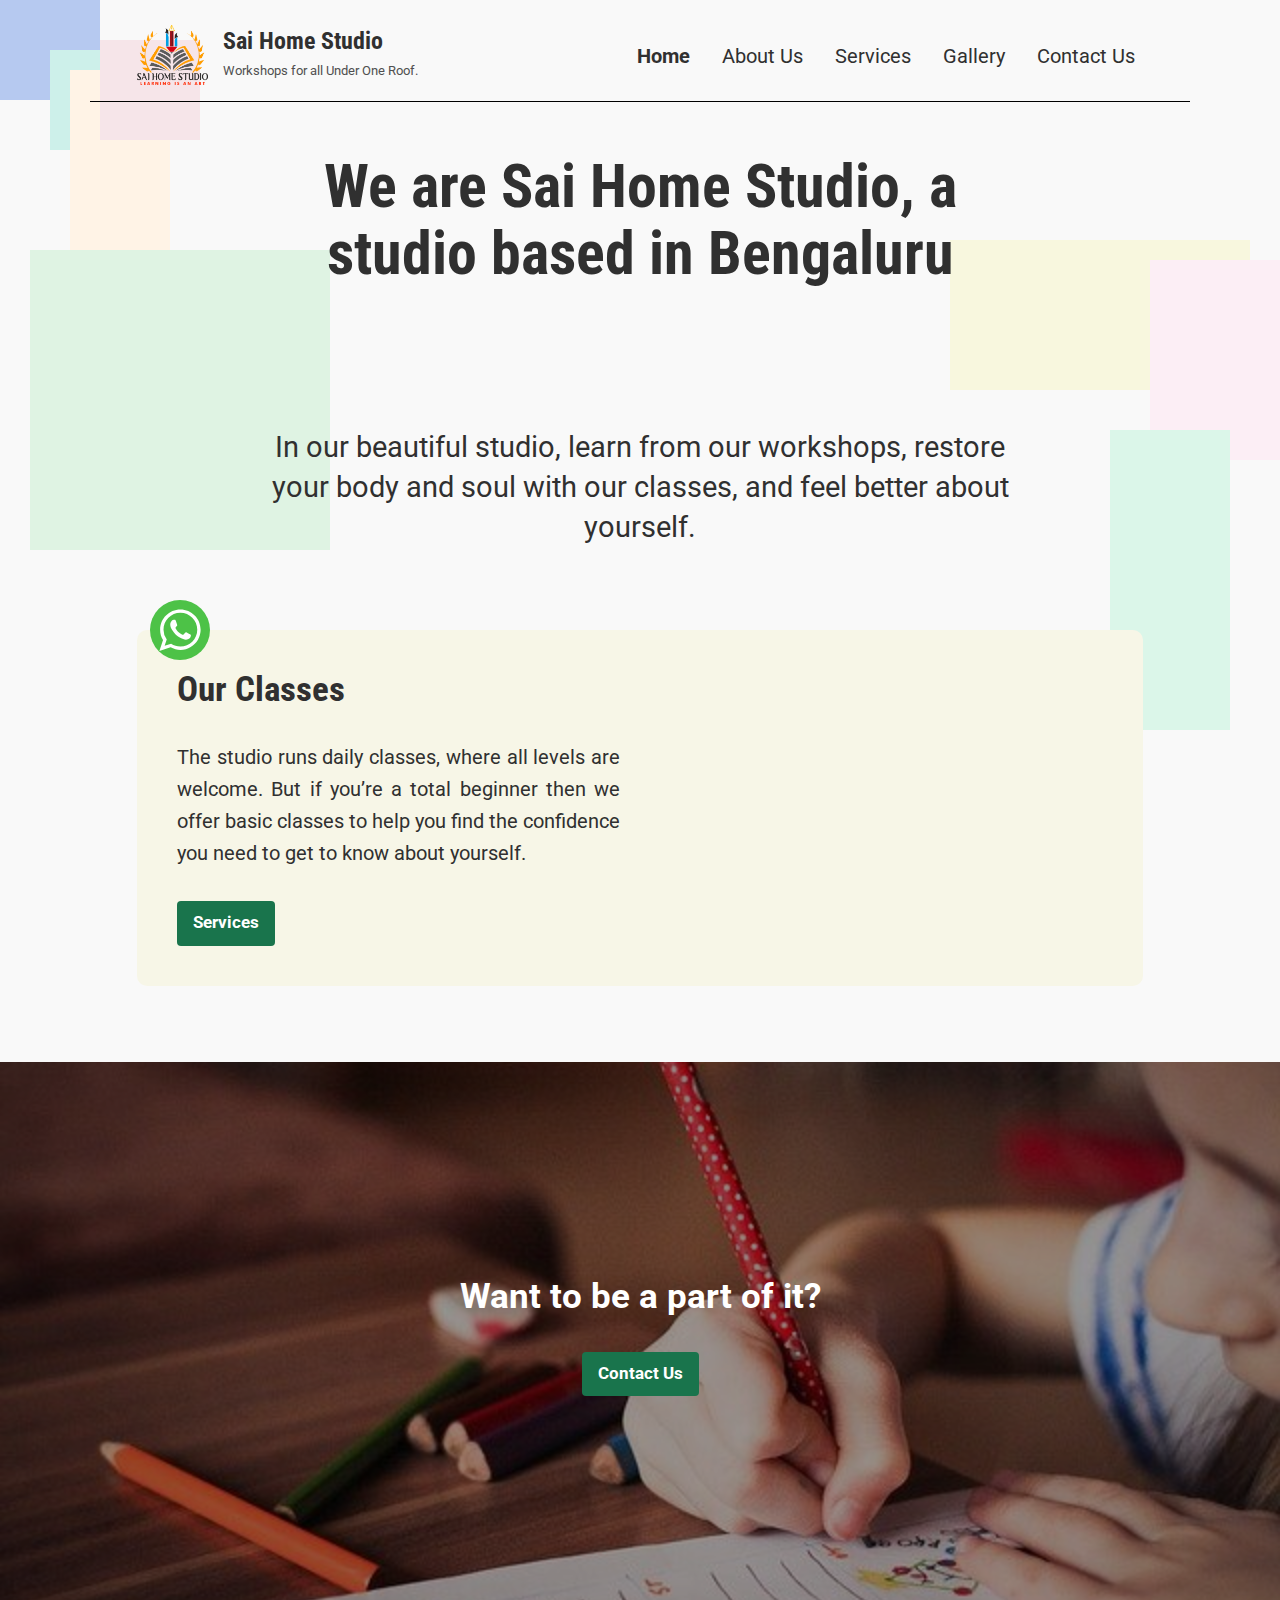
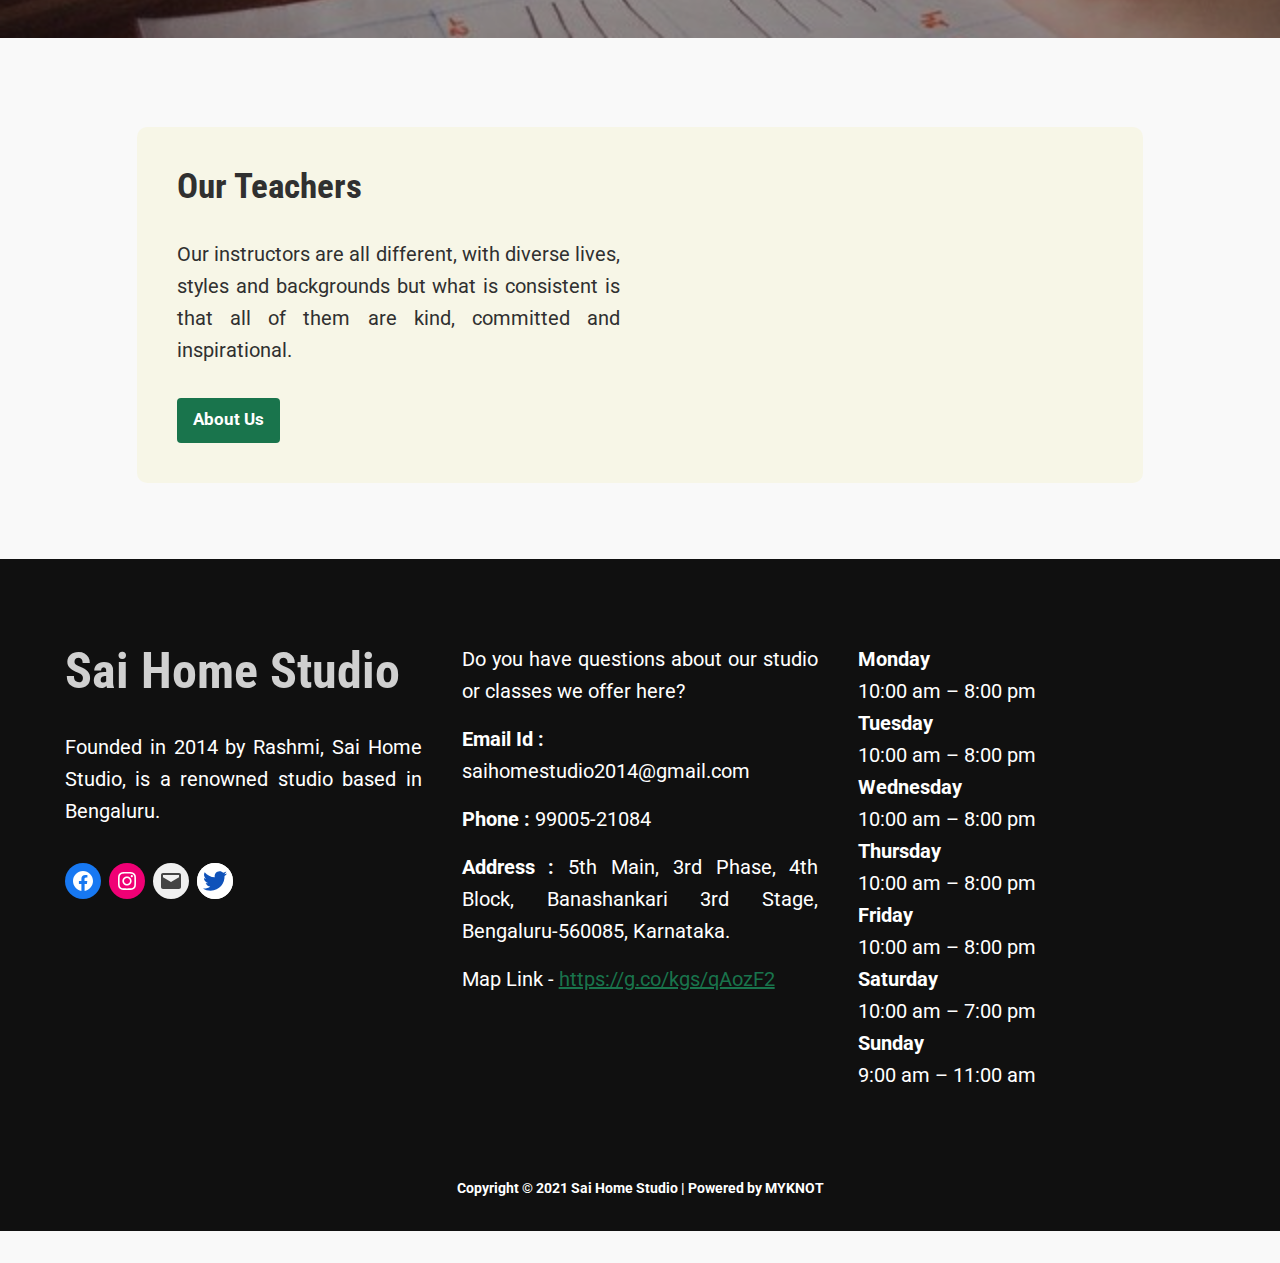
==== commit 090343e8: "Add files via upload" ====
--- a/index.html
+++ b/index.html
@@ -372,7 +372,7 @@
 
 <li class="wp-social-link wp-social-link-mail wp-block-social-link"><a href="http://saihomestudio2014@gmail.com/" aria-label="Mail: saihomestudio2014@gmail.com"  class="wp-block-social-link-anchor"> <svg width="24" height="24" viewBox="0 0 24 24" version="1.1" xmlns="http://www.w3.org/2000/svg" role="img" aria-hidden="true" focusable="false"><path d="M20,4H4C2.895,4,2,4.895,2,6v12c0,1.105,0.895,2,2,2h16c1.105,0,2-0.895,2-2V6C22,4.895,21.105,4,20,4z M20,8.236l-8,4.882 L4,8.236V6h16V8.236z"></path></svg></a></li>
 
-<li class="wp-social-link wp-social-link-mail wp-block-social-link"><a href="https://twitter.com/rashmisr6" aria-label="Mail: saihomestudio2014@gmail.com"  class="wp-block-social-link-anchor" style="background:#FFFFFF;color:#0F52BA;border-radius:20px;"> <svg width="24" height="24" viewBox="0 0 24 24" version="1.1" xmlns="http://www.w3.org/2000/svg" role="img" aria-hidden="true" focusable="false"><path d="M19 0h-14c-2.761 0-5 2.239-5 5v14c0 2.761 2.239 5 5 5h14c2.762 0 5-2.239 5-5v-14c0-2.761-2.238-5-5-5zm-11 19h-3v-11h3v11zm-1.5-12.268c-.966 0-1.75-.79-1.75-1.764s.784-1.764 1.75-1.764 1.75.79 1.75 1.764-.783 1.764-1.75 1.764zm13.5 12.268h-3v-5.604c0-3.368-4-3.113-4 0v5.604h-3v-11h3v1.765c1.396-2.586 7-2.777 7 2.476v6.759z"></path></svg></a></li>
+<li class="wp-social-link wp-social-link-mail wp-block-social-link"><a href="https://twitter.com/rashmisr6" aria-label="Mail: saihomestudio2014@gmail.com"  class="wp-block-social-link-anchor" style="background:#FFFFFF;color:#0F52BA;border-radius:20px;"> <svg width="24" height="24" viewBox="0 0 24 24" version="1.1" xmlns="http://www.w3.org/2000/svg" role="img" aria-hidden="true" focusable="false"><path d="M24 4.557c-.883.392-1.832.656-2.828.775 1.017-.609 1.798-1.574 2.165-2.724-.951.564-2.005.974-3.127 1.195-.897-.957-2.178-1.555-3.594-1.555-3.179 0-5.515 2.966-4.797 6.045-4.091-.205-7.719-2.165-10.148-5.144-1.29 2.213-.669 5.108 1.523 6.574-.806-.026-1.566-.247-2.229-.616-.054 2.281 1.581 4.415 3.949 4.89-.693.188-1.452.232-2.224.084.626 1.956 2.444 3.379 4.6 3.419-2.07 1.623-4.678 2.348-7.29 2.04 2.179 1.397 4.768 2.212 7.548 2.212 9.142 0 14.307-7.721 13.995-14.646.962-.695 1.797-1.562 2.457-2.549z"></path></svg></a></li>
 
 </ul>
 </div>
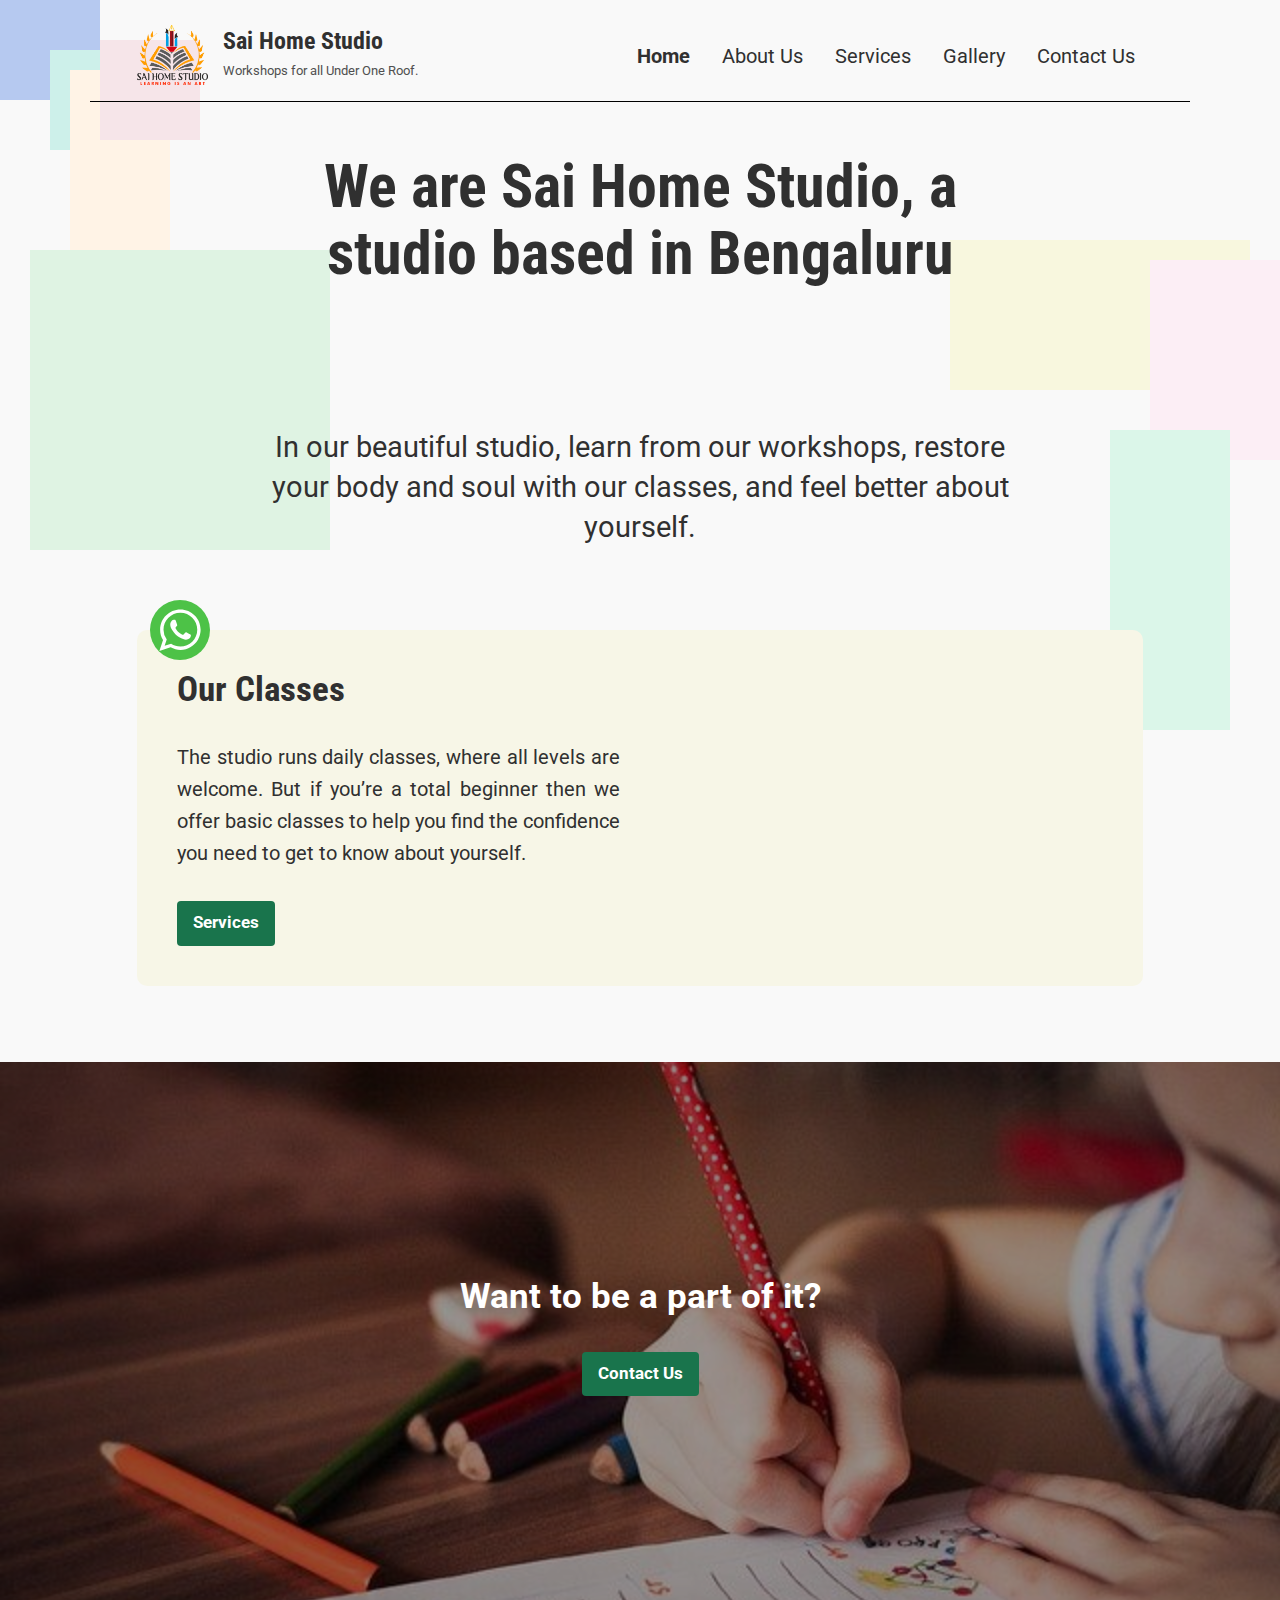
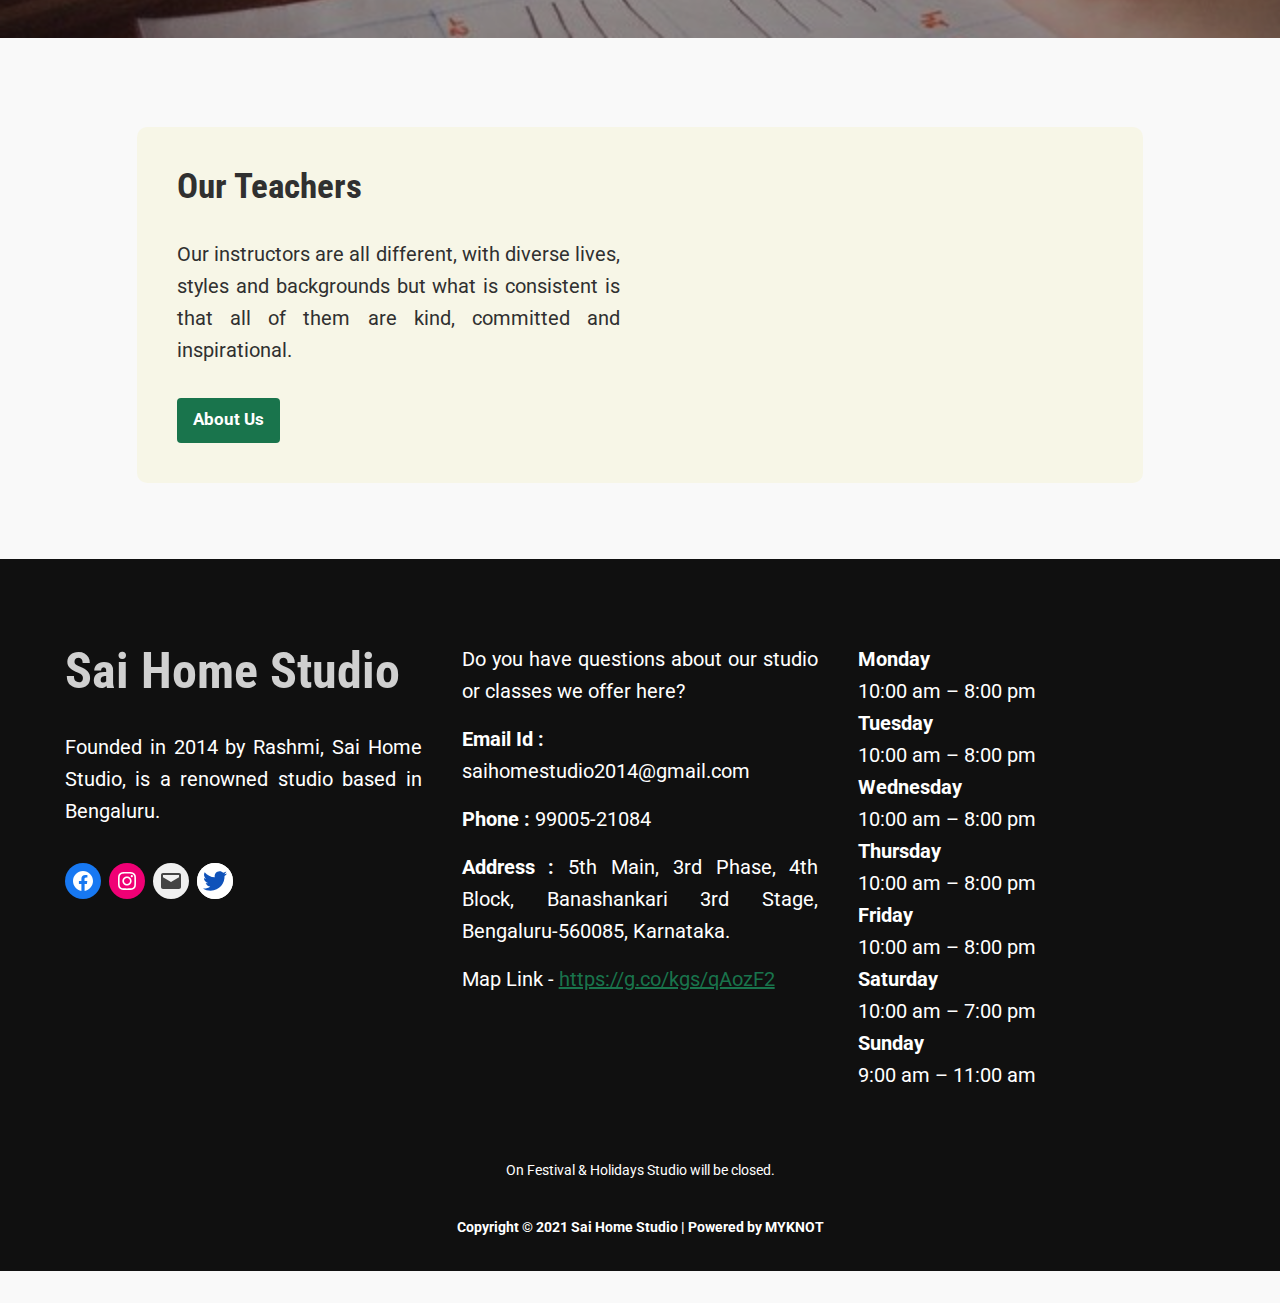
==== commit 9c771944: "Add files via upload" ====
--- a/index.html
+++ b/index.html
@@ -404,8 +404,10 @@
 
 
 
-<div style="height:33px;" aria-hidden="true" class="wp-block-spacer"></div>
-</div>
+<div style="height:15px;" aria-hidden="true" class="wp-block-spacer"></div>
+</div>
+<div class="ast-footer-copyright "><p>On Festival & Holidays Studio will be closed.</p></div>
+<div style="height:35px;" aria-hidden="true" class="wp-block-spacer"></div>
 <div class="ast-footer-copyright "><p><strong>Copyright &copy; 2021 Sai Home Studio | Powered by MYKNOT</strong></p></div>
 </div>
 
